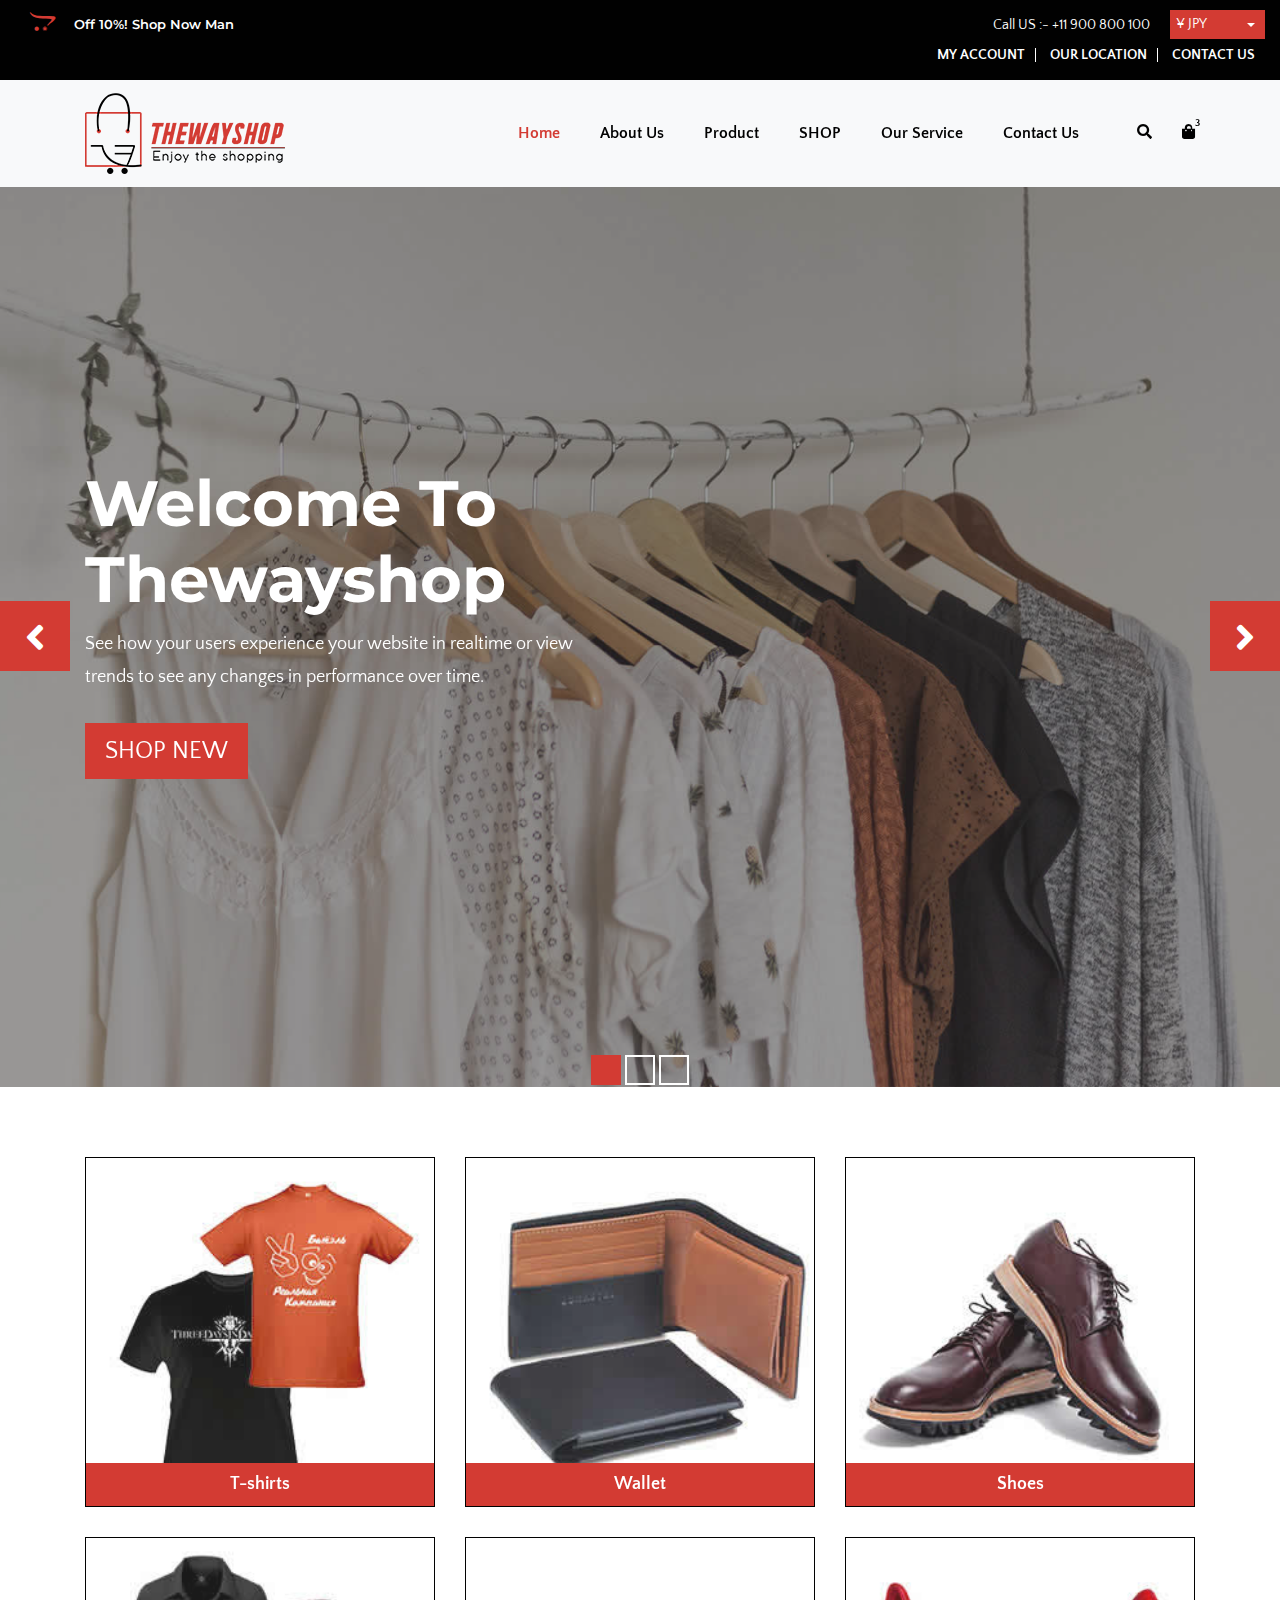
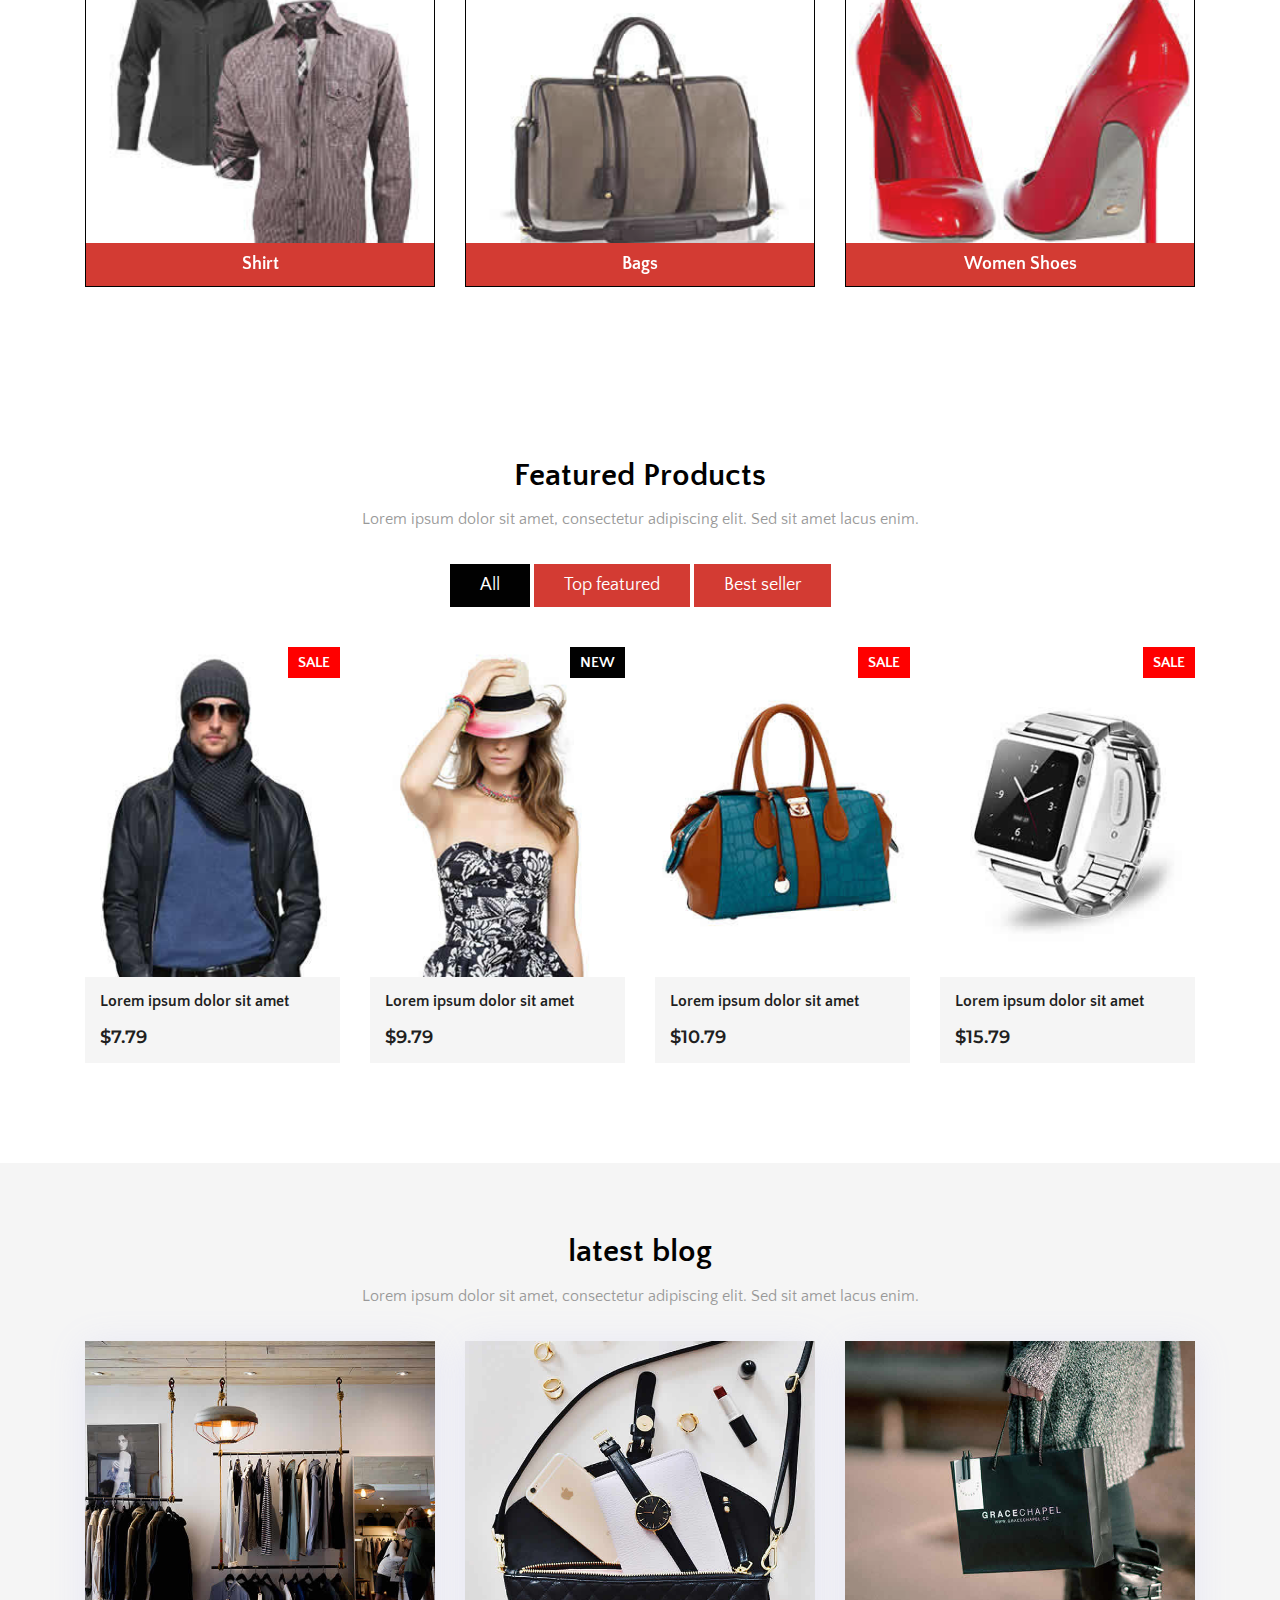
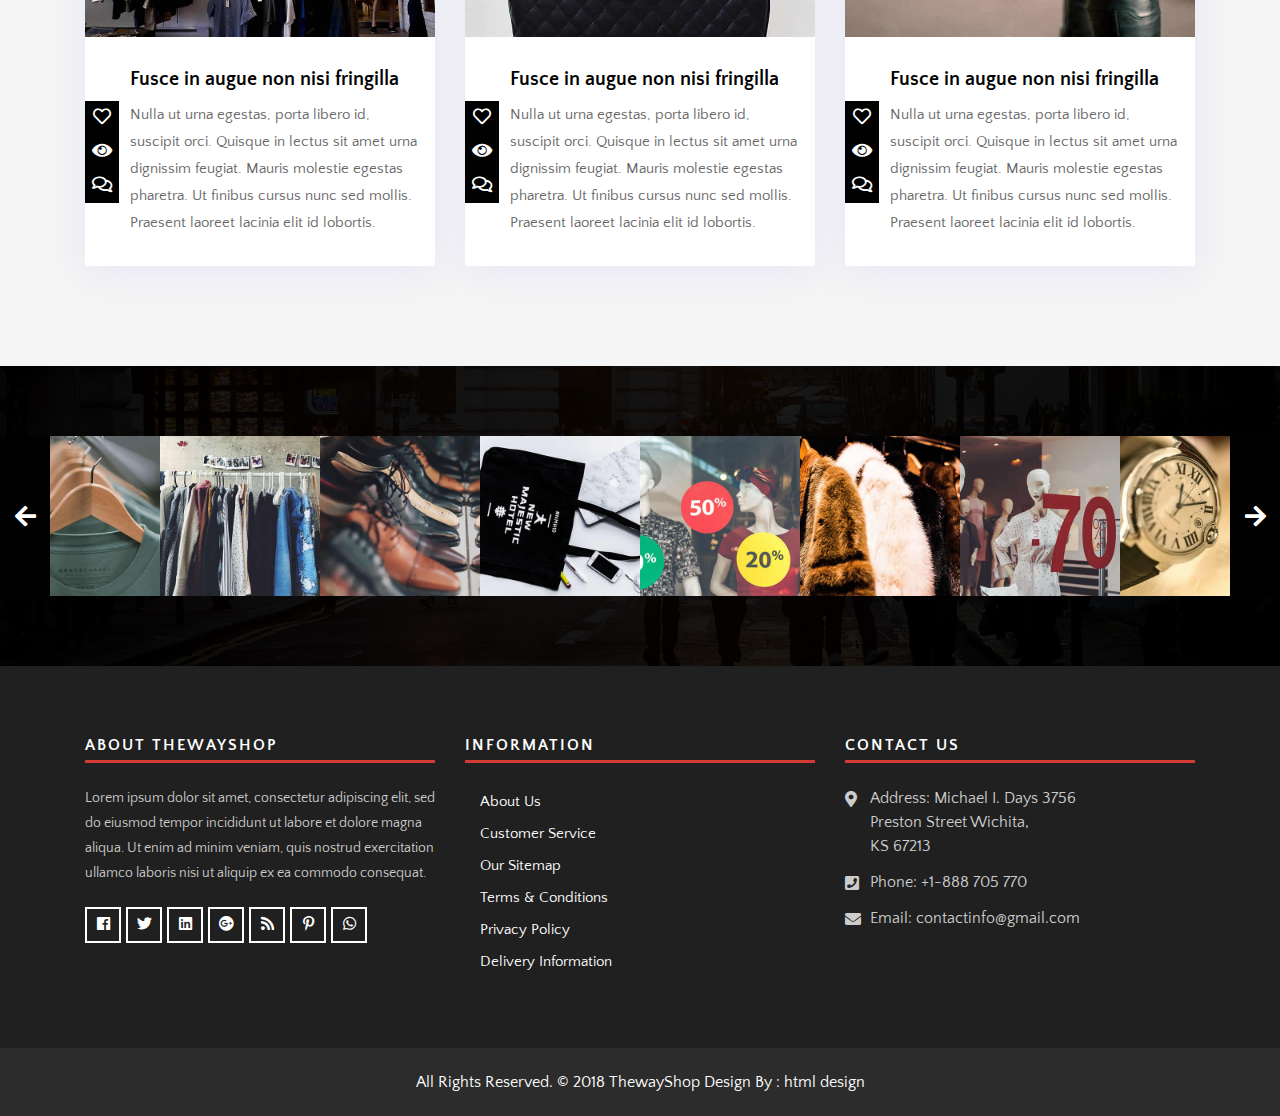
==== index.html @ 8fb919b8 "Initial commit" ====
<!DOCTYPE html>
<html lang="en">
<!-- Basic -->

<head>
    <meta charset="utf-8">
    <meta http-equiv="X-UA-Compatible" content="IE=edge">

    <!-- Mobile Metas -->
    <meta name="viewport" content="width=device-width, initial-scale=1">

    <!-- Site Metas -->
    <title>ThewayShop - Ecommerce Bootstrap 4 HTML Template</title>
    <meta name="keywords" content="">
    <meta name="description" content="">
    <meta name="author" content="">

    <!-- Site Icons -->
    <link rel="shortcut icon" href="images/favicon.ico" type="image/x-icon">
    <link rel="apple-touch-icon" href="images/apple-touch-icon.png">

    <!-- Bootstrap CSS -->
    <link rel="stylesheet" href="css/bootstrap.min.css">
    <!-- Site CSS -->
    <link rel="stylesheet" href="css/style.css">
    <!-- Responsive CSS -->
    <link rel="stylesheet" href="css/responsive.css">
    <!-- Custom CSS -->
    <link rel="stylesheet" href="css/custom.css">

    <!--[if lt IE 9]>
      <script src="https://oss.maxcdn.com/libs/html5shiv/3.7.0/html5shiv.js"></script>
      <script src="https://oss.maxcdn.com/libs/respond.js/1.4.2/respond.min.js"></script>
    <![endif]-->

</head>

<body>

    <!-- Start Main Top -->
    <div class="main-top">
        <div class="container-fluid">
            <div class="row">
                <div class="col-lg-6 col-md-6 col-sm-12 col-xs-12">
                    <div class="text-slid-box">
                        <div id="offer-box" class="carouselTicker">
                            <ul class="offer-box">
                                <li>
                                    <i class="fab fa-opencart"></i> Off 10%! Shop Now Man
                                </li>
                                <li>
                                    <i class="fab fa-opencart"></i> 50% - 80% off on Fashion
                                </li>
                                <li>
                                    <i class="fab fa-opencart"></i> 20% off Entire Purchase Promo code: offT20
                                </li>
                                <li>
                                    <i class="fab fa-opencart"></i> Off 50%! Shop Now
                                </li>
                                <li>
                                    <i class="fab fa-opencart"></i> Off 10%! Shop Now Man
                                </li>
                                <li>
                                    <i class="fab fa-opencart"></i> 50% - 80% off on Fashion
                                </li>
                                <li>
                                    <i class="fab fa-opencart"></i> 20% off Entire Purchase Promo code: offT20
                                </li>
                                <li>
                                    <i class="fab fa-opencart"></i> Off 50%! Shop Now
                                </li>
                            </ul>
                        </div>
                    </div>
                </div>
                <div class="col-lg-6 col-md-6 col-sm-12 col-xs-12">
                    <div class="custom-select-box">
                        <select id="basic" class="selectpicker show-tick form-control" data-placeholder="$ USD">
						<option>¥ JPY</option>
						<option>$ USD</option>
						<option>€ EUR</option>
					</select>
                    </div>
                    <div class="right-phone-box">
                        <p>Call US :- <a href="#"> +11 900 800 100</a></p>
                    </div>
                    <div class="our-link">
                        <ul>
                            <li><a href="#">My Account</a></li>
                            <li><a href="#">Our location</a></li>
                            <li><a href="#">Contact Us</a></li>
                        </ul>
                    </div>
                </div>
            </div>
        </div>
    </div>
    <!-- End Main Top -->

    <!-- Start Main Top -->
    <header class="main-header">
        <!-- Start Navigation -->
        <nav class="navbar navbar-expand-lg navbar-light bg-light navbar-default bootsnav">
            <div class="container">
                <!-- Start Header Navigation -->
                <div class="navbar-header">
                    <button class="navbar-toggler" type="button" data-toggle="collapse" data-target="#navbar-menu" aria-controls="navbars-rs-food" aria-expanded="false" aria-label="Toggle navigation">
                    <i class="fa fa-bars"></i>
                </button>
                    <a class="navbar-brand" href="index.html"><img src="images/logo.png" class="logo" alt=""></a>
                </div>
                <!-- End Header Navigation -->

                <!-- Collect the nav links, forms, and other content for toggling -->
                <div class="collapse navbar-collapse" id="navbar-menu">
                    <ul class="nav navbar-nav ml-auto" data-in="fadeInDown" data-out="fadeOutUp">
                        <li class="nav-item active"><a class="nav-link" href="index.html">Home</a></li>
                        <li class="nav-item"><a class="nav-link" href="about.html">About Us</a></li>
                        <li class="dropdown megamenu-fw">
                            <a href="#" class="nav-link dropdown-toggle arrow" data-toggle="dropdown">Product</a>
                            <ul class="dropdown-menu megamenu-content" role="menu">
                                <li>
                                    <div class="row">
                                        <div class="col-menu col-md-3">
                                            <h6 class="title">Top</h6>
                                            <div class="content">
                                                <ul class="menu-col">
                                                    <li><a href="shop.html">Jackets</a></li>
                                                    <li><a href="shop.html">Shirts</a></li>
                                                    <li><a href="shop.html">Sweaters & Cardigans</a></li>
                                                    <li><a href="shop.html">T-shirts</a></li>
                                                </ul>
                                            </div>
                                        </div>
                                        <!-- end col-3 -->
                                        <div class="col-menu col-md-3">
                                            <h6 class="title">Bottom</h6>
                                            <div class="content">
                                                <ul class="menu-col">
                                                    <li><a href="shop.html">Swimwear</a></li>
                                                    <li><a href="shop.html">Skirts</a></li>
                                                    <li><a href="shop.html">Jeans</a></li>
                                                    <li><a href="shop.html">Trousers</a></li>
                                                </ul>
                                            </div>
                                        </div>
                                        <!-- end col-3 -->
                                        <div class="col-menu col-md-3">
                                            <h6 class="title">Clothing</h6>
                                            <div class="content">
                                                <ul class="menu-col">
                                                    <li><a href="shop.html">Top Wear</a></li>
                                                    <li><a href="shop.html">Party wear</a></li>
                                                    <li><a href="shop.html">Bottom Wear</a></li>
                                                    <li><a href="shop.html">Indian Wear</a></li>
                                                </ul>
                                            </div>
                                        </div>
                                        <div class="col-menu col-md-3">
                                            <h6 class="title">Accessories</h6>
                                            <div class="content">
                                                <ul class="menu-col">
                                                    <li><a href="shop.html">Bags</a></li>
                                                    <li><a href="shop.html">Sunglasses</a></li>
                                                    <li><a href="shop.html">Fragrances</a></li>
                                                    <li><a href="shop.html">Wallets</a></li>
                                                </ul>
                                            </div>
                                        </div>
                                        <!-- end col-3 -->
                                    </div>
                                    <!-- end row -->
                                </li>
                            </ul>
                        </li>
                        <li class="dropdown">
                            <a href="#" class="nav-link dropdown-toggle arrow" data-toggle="dropdown">SHOP</a>
                            <ul class="dropdown-menu">
                                <li><a href="cart.html">Cart</a></li>
                                <li><a href="checkout.html">Checkout</a></li>
                                <li><a href="my-account.html">My Account</a></li>
                                <li><a href="wishlist.html">Wishlist</a></li>
                                <li><a href="shop-detail.html">Shop Detail</a></li>
                            </ul>
                        </li>
                        <li class="nav-item"><a class="nav-link" href="service.html">Our Service</a></li>
                        <li class="nav-item"><a class="nav-link" href="contact-us.html">Contact Us</a></li>
                    </ul>
                </div>
                <!-- /.navbar-collapse -->

                <!-- Start Atribute Navigation -->
                <div class="attr-nav">
                    <ul>
                        <li class="search"><a href="#"><i class="fa fa-search"></i></a></li>
                        <li class="side-menu"><a href="#">
						<i class="fa fa-shopping-bag"></i>
                            <span class="badge">3</span>
					</a></li>
                    </ul>
                </div>
                <!-- End Atribute Navigation -->
            </div>
            <!-- Start Side Menu -->
            <div class="side">
                <a href="#" class="close-side"><i class="fa fa-times"></i></a>
                <li class="cart-box">
                    <ul class="cart-list">
                        <li>
                            <a href="#" class="photo"><img src="images/img-pro-01.jpg" class="cart-thumb" alt="" /></a>
                            <h6><a href="#">Delica omtantur </a></h6>
                            <p>1x - <span class="price">$80.00</span></p>
                        </li>
                        <li>
                            <a href="#" class="photo"><img src="images/img-pro-02.jpg" class="cart-thumb" alt="" /></a>
                            <h6><a href="#">Omnes ocurreret</a></h6>
                            <p>1x - <span class="price">$60.00</span></p>
                        </li>
                        <li>
                            <a href="#" class="photo"><img src="images/img-pro-03.jpg" class="cart-thumb" alt="" /></a>
                            <h6><a href="#">Agam facilisis</a></h6>
                            <p>1x - <span class="price">$40.00</span></p>
                        </li>
                        <li class="total">
                            <a href="#" class="btn btn-default hvr-hover btn-cart">VIEW CART</a>
                            <span class="float-right"><strong>Total</strong>: $180.00</span>
                        </li>
                    </ul>
                </li>
            </div>
            <!-- End Side Menu -->
        </nav>
        <!-- End Navigation -->
    </header>
    <!-- End Main Top -->

    <!-- Start Top Search -->
    <div class="top-search">
        <div class="container">
            <div class="input-group">
                <span class="input-group-addon"><i class="fa fa-search"></i></span>
                <input type="text" class="form-control" placeholder="Search">
                <span class="input-group-addon close-search"><i class="fa fa-times"></i></span>
            </div>
        </div>
    </div>
    <!-- End Top Search -->

    <!-- Start Slider -->
    <div id="slides-shop" class="cover-slides">
        <ul class="slides-container">
            <li class="text-left">
                <img src="images/banner-01.jpg" alt="">
                <div class="container">
                    <div class="row">
                        <div class="col-md-12">
                            <h1 class="m-b-20"><strong>Welcome To <br> Thewayshop</strong></h1>
                            <p class="m-b-40">See how your users experience your website in realtime or view <br> trends to see any changes in performance over time.</p>
                            <p><a class="btn hvr-hover" href="#">Shop New</a></p>
                        </div>
                    </div>
                </div>
            </li>
            <li class="text-center">
                <img src="images/banner-02.jpg" alt="">
                <div class="container">
                    <div class="row">
                        <div class="col-md-12">
                            <h1 class="m-b-20"><strong>Welcome To <br> Thewayshop</strong></h1>
                            <p class="m-b-40">See how your users experience your website in realtime or view <br> trends to see any changes in performance over time.</p>
                            <p><a class="btn hvr-hover" href="#">Shop New</a></p>
                        </div>
                    </div>
                </div>
            </li>
            <li class="text-right">
                <img src="images/banner-03.jpg" alt="">
                <div class="container">
                    <div class="row">
                        <div class="col-md-12">
                            <h1 class="m-b-20"><strong>Welcome To <br> Thewayshop</strong></h1>
                            <p class="m-b-40">See how your users experience your website in realtime or view <br> trends to see any changes in performance over time.</p>
                            <p><a class="btn hvr-hover" href="#">Shop New</a></p>
                        </div>
                    </div>
                </div>
            </li>
        </ul>
        <div class="slides-navigation">
            <a href="#" class="next"><i class="fa fa-angle-right" aria-hidden="true"></i></a>
            <a href="#" class="prev"><i class="fa fa-angle-left" aria-hidden="true"></i></a>
        </div>
    </div>
    <!-- End Slider -->

    <!-- Start Categories  -->
    <div class="categories-shop">
        <div class="container">
            <div class="row">
                <div class="col-lg-4 col-md-4 col-sm-12 col-xs-12">
                    <div class="shop-cat-box">
                        <img class="img-fluid" src="images/t-shirts-img.jpg" alt="" />
                        <a class="btn hvr-hover" href="#">T-shirts</a>
                    </div>
                    <div class="shop-cat-box">
                        <img class="img-fluid" src="images/shirt-img.jpg" alt="" />
                        <a class="btn hvr-hover" href="#">Shirt</a>
                    </div>
                </div>
                <div class="col-lg-4 col-md-4 col-sm-12 col-xs-12">
                    <div class="shop-cat-box">
                        <img class="img-fluid" src="images/wallet-img.jpg" alt="" />
                        <a class="btn hvr-hover" href="#">Wallet</a>
                    </div>
                    <div class="shop-cat-box">
                        <img class="img-fluid" src="images/women-bag-img.jpg" alt="" />
                        <a class="btn hvr-hover" href="#">Bags</a>
                    </div>
                </div>
                <div class="col-lg-4 col-md-4 col-sm-12 col-xs-12">
                    <div class="shop-cat-box">
                        <img class="img-fluid" src="images/shoes-img.jpg" alt="" />
                        <a class="btn hvr-hover" href="#">Shoes</a>
                    </div>
                    <div class="shop-cat-box">
                        <img class="img-fluid" src="images/women-shoes-img.jpg" alt="" />
                        <a class="btn hvr-hover" href="#">Women Shoes</a>
                    </div>
                </div>
            </div>
        </div>
    </div>
    <!-- End Categories -->

    <!-- Start Products  -->
    <div class="products-box">
        <div class="container">
            <div class="row">
                <div class="col-lg-12">
                    <div class="title-all text-center">
                        <h1>Featured Products</h1>
                        <p>Lorem ipsum dolor sit amet, consectetur adipiscing elit. Sed sit amet lacus enim.</p>
                    </div>
                </div>
            </div>
            <div class="row">
                <div class="col-lg-12">
                    <div class="special-menu text-center">
                        <div class="button-group filter-button-group">
                            <button class="active" data-filter="*">All</button>
                            <button data-filter=".top-featured">Top featured</button>
                            <button data-filter=".best-seller">Best seller</button>
                        </div>
                    </div>
                </div>
            </div>

            <div class="row special-list">
                <div class="col-lg-3 col-md-6 special-grid best-seller">
                    <div class="products-single fix">
                        <div class="box-img-hover">
                            <div class="type-lb">
                                <p class="sale">Sale</p>
                            </div>
                            <img src="images/img-pro-01.jpg" class="img-fluid" alt="Image">
                            <div class="mask-icon">
                                <ul>
                                    <li><a href="#" data-toggle="tooltip" data-placement="right" title="View"><i class="fas fa-eye"></i></a></li>
                                    <li><a href="#" data-toggle="tooltip" data-placement="right" title="Compare"><i class="fas fa-sync-alt"></i></a></li>
                                    <li><a href="#" data-toggle="tooltip" data-placement="right" title="Add to Wishlist"><i class="far fa-heart"></i></a></li>
                                </ul>
                                <a class="cart" href="#">Add to Cart</a>
                            </div>
                        </div>
                        <div class="why-text">
                            <h4>Lorem ipsum dolor sit amet</h4>
                            <h5> $7.79</h5>
                        </div>
                    </div>
                </div>

                <div class="col-lg-3 col-md-6 special-grid top-featured">
                    <div class="products-single fix">
                        <div class="box-img-hover">
                            <div class="type-lb">
                                <p class="new">New</p>
                            </div>
                            <img src="images/img-pro-02.jpg" class="img-fluid" alt="Image">
                            <div class="mask-icon">
                                <ul>
                                    <li><a href="#" data-toggle="tooltip" data-placement="right" title="View"><i class="fas fa-eye"></i></a></li>
                                    <li><a href="#" data-toggle="tooltip" data-placement="right" title="Compare"><i class="fas fa-sync-alt"></i></a></li>
                                    <li><a href="#" data-toggle="tooltip" data-placement="right" title="Add to Wishlist"><i class="far fa-heart"></i></a></li>
                                </ul>
                                <a class="cart" href="#">Add to Cart</a>
                            </div>
                        </div>
                        <div class="why-text">
                            <h4>Lorem ipsum dolor sit amet</h4>
                            <h5> $9.79</h5>
                        </div>
                    </div>
                </div>

                <div class="col-lg-3 col-md-6 special-grid top-featured">
                    <div class="products-single fix">
                        <div class="box-img-hover">
                            <div class="type-lb">
                                <p class="sale">Sale</p>
                            </div>
                            <img src="images/img-pro-03.jpg" class="img-fluid" alt="Image">
                            <div class="mask-icon">
                                <ul>
                                    <li><a href="#" data-toggle="tooltip" data-placement="right" title="View"><i class="fas fa-eye"></i></a></li>
                                    <li><a href="#" data-toggle="tooltip" data-placement="right" title="Compare"><i class="fas fa-sync-alt"></i></a></li>
                                    <li><a href="#" data-toggle="tooltip" data-placement="right" title="Add to Wishlist"><i class="far fa-heart"></i></a></li>
                                </ul>
                                <a class="cart" href="#">Add to Cart</a>
                            </div>
                        </div>
                        <div class="why-text">
                            <h4>Lorem ipsum dolor sit amet</h4>
                            <h5> $10.79</h5>
                        </div>
                    </div>
                </div>

                <div class="col-lg-3 col-md-6 special-grid best-seller">
                    <div class="products-single fix">
                        <div class="box-img-hover">
                            <div class="type-lb">
                                <p class="sale">Sale</p>
                            </div>
                            <img src="images/img-pro-04.jpg" class="img-fluid" alt="Image">
                            <div class="mask-icon">
                                <ul>
                                    <li><a href="#" data-toggle="tooltip" data-placement="right" title="View"><i class="fas fa-eye"></i></a></li>
                                    <li><a href="#" data-toggle="tooltip" data-placement="right" title="Compare"><i class="fas fa-sync-alt"></i></a></li>
                                    <li><a href="#" data-toggle="tooltip" data-placement="right" title="Add to Wishlist"><i class="far fa-heart"></i></a></li>
                                </ul>
                                <a class="cart" href="#">Add to Cart</a>
                            </div>
                        </div>
                        <div class="why-text">
                            <h4>Lorem ipsum dolor sit amet</h4>
                            <h5> $15.79</h5>
                        </div>
                    </div>
                </div>
            </div>
        </div>
    </div>
    <!-- End Products  -->

    <!-- Start Blog  -->
    <div class="latest-blog">
        <div class="container">
            <div class="row">
                <div class="col-lg-12">
                    <div class="title-all text-center">
                        <h1>latest blog</h1>
                        <p>Lorem ipsum dolor sit amet, consectetur adipiscing elit. Sed sit amet lacus enim.</p>
                    </div>
                </div>
            </div>
            <div class="row">
                <div class="col-md-6 col-lg-4 col-xl-4">
                    <div class="blog-box">
                        <div class="blog-img">
                            <img class="img-fluid" src="images/blog-img.jpg" alt="" />
                        </div>
                        <div class="blog-content">
                            <div class="title-blog">
                                <h3>Fusce in augue non nisi fringilla</h3>
                                <p>Nulla ut urna egestas, porta libero id, suscipit orci. Quisque in lectus sit amet urna dignissim feugiat. Mauris molestie egestas pharetra. Ut finibus cursus nunc sed mollis. Praesent laoreet lacinia elit id lobortis.</p>
                            </div>
                            <ul class="option-blog">
                                <li><a href="#" data-toggle="tooltip" data-placement="right" title="Likes"><i class="far fa-heart"></i></a></li>
                                <li><a href="#" data-toggle="tooltip" data-placement="right" title="Views"><i class="fas fa-eye"></i></a></li>
                                <li><a href="#" data-toggle="tooltip" data-placement="right" title="Comments"><i class="far fa-comments"></i></a></li>
                            </ul>
                        </div>
                    </div>
                </div>
                <div class="col-md-6 col-lg-4 col-xl-4">
                    <div class="blog-box">
                        <div class="blog-img">
                            <img class="img-fluid" src="images/blog-img-01.jpg" alt="" />
                        </div>
                        <div class="blog-content">
                            <div class="title-blog">
                                <h3>Fusce in augue non nisi fringilla</h3>
                                <p>Nulla ut urna egestas, porta libero id, suscipit orci. Quisque in lectus sit amet urna dignissim feugiat. Mauris molestie egestas pharetra. Ut finibus cursus nunc sed mollis. Praesent laoreet lacinia elit id lobortis.</p>
                            </div>
                            <ul class="option-blog">
                                <li><a href="#" data-toggle="tooltip" data-placement="right" title="Likes"><i class="far fa-heart"></i></a></li>
                                <li><a href="#" data-toggle="tooltip" data-placement="right" title="Views"><i class="fas fa-eye"></i></a></li>
                                <li><a href="#" data-toggle="tooltip" data-placement="right" title="Comments"><i class="far fa-comments"></i></a></li>
                            </ul>
                        </div>
                    </div>
                </div>
                <div class="col-md-6 col-lg-4 col-xl-4">
                    <div class="blog-box">
                        <div class="blog-img">
                            <img class="img-fluid" src="images/blog-img-02.jpg" alt="" />
                        </div>
                        <div class="blog-content">
                            <div class="title-blog">
                                <h3>Fusce in augue non nisi fringilla</h3>
                                <p>Nulla ut urna egestas, porta libero id, suscipit orci. Quisque in lectus sit amet urna dignissim feugiat. Mauris molestie egestas pharetra. Ut finibus cursus nunc sed mollis. Praesent laoreet lacinia elit id lobortis.</p>
                            </div>
                            <ul class="option-blog">
                                <li><a href="#" data-toggle="tooltip" data-placement="right" title="Likes"><i class="far fa-heart"></i></a></li>
                                <li><a href="#" data-toggle="tooltip" data-placement="right" title="Views"><i class="fas fa-eye"></i></a></li>
                                <li><a href="#" data-toggle="tooltip" data-placement="right" title="Comments"><i class="far fa-comments"></i></a></li>
                            </ul>
                        </div>
                    </div>
                </div>
            </div>
        </div>
    </div>
    <!-- End Blog  -->


    <!-- Start Instagram Feed  -->
    <div class="instagram-box">
        <div class="main-instagram owl-carousel owl-theme">
            <div class="item">
                <div class="ins-inner-box">
                    <img src="images/instagram-img-01.jpg" alt="" />
                    <div class="hov-in">
                        <a href="#"><i class="fab fa-instagram"></i></a>
                    </div>
                </div>
            </div>
            <div class="item">
                <div class="ins-inner-box">
                    <img src="images/instagram-img-02.jpg" alt="" />
                    <div class="hov-in">
                        <a href="#"><i class="fab fa-instagram"></i></a>
                    </div>
                </div>
            </div>
            <div class="item">
                <div class="ins-inner-box">
                    <img src="images/instagram-img-03.jpg" alt="" />
                    <div class="hov-in">
                        <a href="#"><i class="fab fa-instagram"></i></a>
                    </div>
                </div>
            </div>
            <div class="item">
                <div class="ins-inner-box">
                    <img src="images/instagram-img-04.jpg" alt="" />
                    <div class="hov-in">
                        <a href="#"><i class="fab fa-instagram"></i></a>
                    </div>
                </div>
            </div>
            <div class="item">
                <div class="ins-inner-box">
                    <img src="images/instagram-img-05.jpg" alt="" />
                    <div class="hov-in">
                        <a href="#"><i class="fab fa-instagram"></i></a>
                    </div>
                </div>
            </div>
            <div class="item">
                <div class="ins-inner-box">
                    <img src="images/instagram-img-06.jpg" alt="" />
                    <div class="hov-in">
                        <a href="#"><i class="fab fa-instagram"></i></a>
                    </div>
                </div>
            </div>
            <div class="item">
                <div class="ins-inner-box">
                    <img src="images/instagram-img-07.jpg" alt="" />
                    <div class="hov-in">
                        <a href="#"><i class="fab fa-instagram"></i></a>
                    </div>
                </div>
            </div>
            <div class="item">
                <div class="ins-inner-box">
                    <img src="images/instagram-img-08.jpg" alt="" />
                    <div class="hov-in">
                        <a href="#"><i class="fab fa-instagram"></i></a>
                    </div>
                </div>
            </div>
            <div class="item">
                <div class="ins-inner-box">
                    <img src="images/instagram-img-09.jpg" alt="" />
                    <div class="hov-in">
                        <a href="#"><i class="fab fa-instagram"></i></a>
                    </div>
                </div>
            </div>
            <div class="item">
                <div class="ins-inner-box">
                    <img src="images/instagram-img-05.jpg" alt="" />
                    <div class="hov-in">
                        <a href="#"><i class="fab fa-instagram"></i></a>
                    </div>
                </div>
            </div>
        </div>
    </div>
    <!-- End Instagram Feed  -->


    <!-- Start Footer  -->
    <footer>
        <div class="footer-main">
            <div class="container">
                <div class="row">
                    <div class="col-lg-4 col-md-12 col-sm-12">
                        <div class="footer-widget">
                            <h4>About ThewayShop</h4>
                            <p>Lorem ipsum dolor sit amet, consectetur adipiscing elit, sed do eiusmod tempor incididunt ut labore et dolore magna aliqua. Ut enim ad minim veniam, quis nostrud exercitation ullamco laboris nisi ut aliquip ex ea commodo consequat.
                                </p>
                            <ul>
                                <li><a href="#"><i class="fab fa-facebook" aria-hidden="true"></i></a></li>
                                <li><a href="#"><i class="fab fa-twitter" aria-hidden="true"></i></a></li>
                                <li><a href="#"><i class="fab fa-linkedin" aria-hidden="true"></i></a></li>
                                <li><a href="#"><i class="fab fa-google-plus" aria-hidden="true"></i></a></li>
                                <li><a href="#"><i class="fa fa-rss" aria-hidden="true"></i></a></li>
                                <li><a href="#"><i class="fab fa-pinterest-p" aria-hidden="true"></i></a></li>
                                <li><a href="#"><i class="fab fa-whatsapp" aria-hidden="true"></i></a></li>
                            </ul>
                        </div>
                    </div>
                    <div class="col-lg-4 col-md-12 col-sm-12">
                        <div class="footer-link">
                            <h4>Information</h4>
                            <ul>
                                <li><a href="#">About Us</a></li>
                                <li><a href="#">Customer Service</a></li>
                                <li><a href="#">Our Sitemap</a></li>
                                <li><a href="#">Terms &amp; Conditions</a></li>
                                <li><a href="#">Privacy Policy</a></li>
                                <li><a href="#">Delivery Information</a></li>
                            </ul>
                        </div>
                    </div>
                    <div class="col-lg-4 col-md-12 col-sm-12">
                        <div class="footer-link-contact">
                            <h4>Contact Us</h4>
                            <ul>
                                <li>
                                    <p><i class="fas fa-map-marker-alt"></i>Address: Michael I. Days 3756 <br>Preston Street Wichita,<br> KS 67213 </p>
                                </li>
                                <li>
                                    <p><i class="fas fa-phone-square"></i>Phone: <a href="tel:+1-888705770">+1-888 705 770</a></p>
                                </li>
                                <li>
                                    <p><i class="fas fa-envelope"></i>Email: <a href="mailto:contactinfo@gmail.com">contactinfo@gmail.com</a></p>
                                </li>
                            </ul>
                        </div>
                    </div>
                </div>
            </div>
        </div>
    </footer>
    <!-- End Footer  -->

    <!-- Start copyright  -->
    <div class="footer-copyright">
        <p class="footer-company">All Rights Reserved. &copy; 2018 <a href="#">ThewayShop</a> Design By :
            <a href="https://html.design/">html design</a></p>
    </div>
    <!-- End copyright  -->

    <a href="#" id="back-to-top" title="Back to top" style="display: none;">&uarr;</a>

    <!-- ALL JS FILES -->
    <script src="js/jquery-3.2.1.min.js"></script>
    <script src="js/popper.min.js"></script>
    <script src="js/bootstrap.min.js"></script>
    <!-- ALL PLUGINS -->
    <script src="js/jquery.superslides.min.js"></script>
    <script src="js/bootstrap-select.js"></script>
    <script src="js/inewsticker.js"></script>
    <script src="js/bootsnav.js."></script>
    <script src="js/images-loded.min.js"></script>
    <script src="js/isotope.min.js"></script>
    <script src="js/owl.carousel.min.js"></script>
    <script src="js/baguetteBox.min.js"></script>
    <script src="js/form-validator.min.js"></script>
    <script src="js/contact-form-script.js"></script>
    <script src="js/custom.js"></script>
</body>

</html>
---- css/style.css ----
/*------------------------------------------------------------------
    IMPORT FONTS
-------------------------------------------------------------------*/

@import url('https://fonts.googleapis.com/css?family=Montserrat:400,500,600,600i,700,700i,800,800i');
@import url('https://fonts.googleapis.com/css?family=Quattrocento+Sans:400,400i,700,700i');


/*

    font-family: 'Montserrat', sans-serif;

    font-family: 'Quattrocento Sans', sans-serif;

*/

/*------------------------------------------------------------------
    IMPORT FILES
-------------------------------------------------------------------*/

@import url(all.css);
@import url(superslides.css);
@import url(bootstrap-select.css);
@import url(carousel-ticker.css);
@import url(code_animate.css);
@import url(bootsnav.css);
@import url(owl.carousel.min.css);
@import url(jquery-ui.css);
@import url(nice-select.css);
@import url(baguetteBox.min.css);

/*------------------------------------------------------------------
    SKELETON
-------------------------------------------------------------------*/
 body {
     color: #666666;
     font-size: 15px;
     font-family: 'Quattrocento Sans', sans-serif;
     line-height: 1.80857;
}
 a {
     color: #1f1f1f;
     text-decoration: none !important;
     outline: none !important;
     -webkit-transition: all .3s ease-in-out;
     -moz-transition: all .3s ease-in-out;
     -ms-transition: all .3s ease-in-out;
     -o-transition: all .3s ease-in-out;
     transition: all .3s ease-in-out;
}
 h1, h2, h3, h4, h5, h6 {
     letter-spacing: 0;
     font-weight: normal;
     position: relative;
     padding: 0 0 10px 0;
     font-weight: normal;
     line-height: 120% !important;
     color: #1f1f1f;
     margin: 0 
}
 h1 {
     font-size: 24px 
}
 h2 {
     font-size: 22px 
}
 h3 {
     font-size: 18px 
}
 h4 {
     font-size: 16px 
}
 h5 {
     font-size: 14px 
}
 h6 {
     font-size: 13px 
}
 h1 a, h2 a, h3 a, h4 a, h5 a, h6 a {
     color: #212121;
     text-decoration: none!important;
     opacity: 1 
}
 h1 a:hover, h2 a:hover, h3 a:hover, h4 a:hover, h5 a:hover, h6 a:hover {
     opacity: .8 
}
 a {
     color: #1f1f1f;
     text-decoration: none;
     outline: none;
}
 a, .btn {
     text-decoration: none !important;
     outline: none !important;
     -webkit-transition: all .3s ease-in-out;
     -moz-transition: all .3s ease-in-out;
     -ms-transition: all .3s ease-in-out;
     -o-transition: all .3s ease-in-out;
     transition: all .3s ease-in-out;
}
 .btn-custom {
     margin-top: 20px;
     background-color: transparent !important;
     border: 2px solid #ddd;
     padding: 12px 40px;
     font-size: 16px;
}
 .lead {
     font-size: 18px;
     line-height: 30px;
     color: #767676;
     margin: 0;
     padding: 0;
}
 blockquote {
     margin: 20px 0 20px;
     padding: 30px;
}
 ul, li, ol{
     list-style: none;
     margin: 0px;
     padding: 0px;
}
 button:focus{
     outline: none;
     box-shadow: none;
}
 :focus {
     outline: 0;
}
 p{
     margin: 0px;
}
 .bootstrap-select .dropdown-toggle:focus{
     outline: none !important;
}
 .form-control::-moz-placeholder {
     color: #ffffff;
     opacity: 1;
}
 .bootstrap-select .dropdown-toggle:focus{
     box-shadow: none !important 
}
/*------------------------------------------------------------------ LOADER -------------------------------------------------------------------*/
 #back-to-top {
     position: fixed;
     bottom: 40px;
     right: 40px;
     z-index: 9999;
     width: 32px;
     height: 32px;
     text-align: center;
     line-height: 30px;
     background: #d33b33;
     color: #ffffff;
     cursor: pointer;
     border: 0;
     border-radius: 2px;
     text-decoration: none;
     transition: opacity 0.2s ease-out;
     font-size: 30px;
}
/*------------------------------------------------------------------ HEADER -------------------------------------------------------------------*/
 .main-top{
     background: #010101;
     padding: 10px 0px;
}
 .custom-select-box{
     float: right;
     width: 95px;
     margin-left: 20px;
}
 .custom-select-box .form-control{
     background: none;
     border: none;
}
 .custom-select-box .bootstrap-select .btn-light{
     padding: 4px;
     font-size: 14px;
     background: #d33b33;
     color: #fff;
     border: none;
     border-radius: 0px;
}
 .custom-select-box .bootstrap-select .btn-light span{
     padding: 2px;
     line-height: 15px;
}
 .dropdown-toggle::after{
     margin-left: -24px;
}
 .custom-select-box .dropdown-toggle::after {
     display: inline-block;
     width: 0;
     height: 0;
     margin-left: .255em;
     vertical-align: .255em;
     content: "";
     border-top: .3em solid;
     border-right: .3em solid transparent;
     border-bottom: 0;
     border-left: .3em solid transparent;
     position: absolute;
     top: 13px;
     right: 10px;
}
 .bootstrap-select.btn-group .dropdown-toggle .filter-option{
     overflow: inherit;
}
 .bootstrap-select.btn-group .dropdown-menu{
     border: none;
     padding: 0px;
     border-radius: 0px;
}
 .right-phone-box{
     float: right;
     margin-left: 10px;
}
 .right-phone-box p{
     margin: 0px;
     color: #ffffff;
     font-size: 14px;
     line-height: 30px;
}
 .right-phone-box p a{
     color: #ffffff;
}
 .right-phone-box p a:hover{
     color: #d33b33;
}
 .offer-box,.slide {
     color: #FFFFFF;
     font-size: 13px;
     padding: 2px 15px;
     font-family: 'Montserrat', sans-serif;
}
 .offer-box li {
     font-weight: 600;
}
 .offer-box li i{
     margin-right: 15px;
     color: #d33b33;
     font-size: 20px;
}
 .our-link{
     float: right;
}
 .our-link ul li{
     display: inline-block;
     border-right: 1px solid #ffffff;
     padding: 0px 10px;
     line-height: 14px;
}
 .our-link ul{
     line-height: 30px;
}
 .our-link ul li a{
     color: #ffffff;
     font-weight: 700;
     text-transform: uppercase;
     font-size: 14px;
}
 .our-link ul li a:hover{
     color: #d33b33;
}
 .our-link ul li:last-child{
     border: none;
}
 .main-header{
}
 .search a{
     color: #d33b33;
}
 .attr-nav > ul > li > a:hover{
     color: #d33b33;
}
 nav.navbar.bootsnav ul.nav > li > a{
     margin: 0px;
}
/* Navbar Adjusment =========================== */
/* Navbar Atribute ------*/
 .attr-nav > ul > li > a{
     padding: 28px 15px;
}
 ul.cart-list > li.total > .btn{
     border-bottom: solid 1px #cfcfcf !important;
     color: #010101 ;
     padding: 10px 15px;
     border: none;
     font-weight: 700;
     color: #ffffff;
}
 @media (min-width: 1024px) {
    /* Navbar General ------*/
     nav.navbar ul.nav > li > a{
         padding: 30px 15px;
         font-weight: 600;
    }
     nav.navbar .navbar-brand{
         margin-top: 0;
    }
     nav.navbar .navbar-brand{
         margin-top: 0;
    }
     nav.navbar li.dropdown ul.dropdown-menu{
         border-top: solid 5px;
    }
    /* Navbar Center ------*/
     nav.navbar-center .navbar-brand{
         margin: 0 !important;
    }
    /* Navbar Brand Top ------*/
     nav.navbar-brand-top .navbar-brand{
         margin: 10px !important;
    }
    /* Navbar Full ------*/
     nav.navbar-full .navbar-brand{
         position: relative;
         top: -15px;
    }
    /* Navbar Sidebar ------*/
     nav.navbar-sidebar ul.nav, nav.navbar-sidebar .navbar-brand{
         margin-bottom: 50px;
    }
     nav.navbar-sidebar ul.nav > li > a{
         padding: 10px 15px;
         font-weight: bold;
    }
    /* Navbar Transparent & Fixed ------*/
     nav.navbar.bootsnav.navbar-transparent.white{
         background-color: rgba(255,255,255,0.3);
         border-bottom: solid 1px #bbb;
    }
     nav.navbar.navbar-inverse.bootsnav.navbar-transparent.dark, nav.navbar.bootsnav.navbar-transparent.dark{
         background-color: rgba(0,0,0,0.3);
         border-bottom: solid 1px #555;
    }
     nav.navbar.bootsnav.navbar-transparent.white .attr-nav{
         border-left: solid 1px #bbb;
    }
     nav.navbar.navbar-inverse.bootsnav.navbar-transparent.dark .attr-nav, nav.navbar.bootsnav.navbar-transparent.dark .attr-nav{
         border-left: solid 1px #555;
    }
     nav.navbar.bootsnav.no-background.white .attr-nav > ul > li > a, nav.navbar.bootsnav.navbar-transparent.white .attr-nav > ul > li > a, nav.navbar.bootsnav.navbar-transparent.white ul.nav > li > a, nav.navbar.bootsnav.no-background.white ul.nav > li > a{
         color: #fff;
    }
     nav.navbar.bootsnav.navbar-transparent.dark .attr-nav > ul > li > a, nav.navbar.bootsnav.navbar-transparent.dark ul.nav > li > a{
         color: #eee;
    }
}
 @media (max-width: 992px) {
    /* Navbar General ------*/
     nav.navbar .navbar-brand{
         margin-top: 0;
         position: relative;
         top: -2px;
    }
     nav.navbar .navbar-brand img.logo{
         width: 160px;
    }
     .attr-nav > ul > li > a{
         padding: 16px 15px 15px;
    }
    /* Navbar Mobile slide ------*/
     nav.navbar.navbar-mobile ul.nav > li > a{
         padding: 15px 15px;
    }
     nav.navbar.navbar-mobile ul.nav ul.dropdown-menu > li > a{
         padding-right: 15px !important;
         padding-top: 15px !important;
         padding-bottom: 15px !important;
    }
     nav.navbar.navbar-mobile ul.nav ul.dropdown-menu .col-menu .title{
         padding-right: 30px !important;
         padding-top: 13px !important;
         padding-bottom: 13px !important;
    }
     nav.navbar.navbar-mobile ul.nav ul.dropdown-menu .col-menu ul.menu-col li a{
         padding-top: 13px !important;
         padding-bottom: 13px !important;
    }
    /* Navbar Full ------*/
     nav.navbar-full .navbar-brand{
         top: 0;
         padding-top: 10px;
    }
}
/* Navbar Inverse =================================*/
 nav.navbar.navbar-inverse{
     background-color: #222;
     border-bottom: solid 1px #303030;
}
 nav.navbar.navbar-inverse ul.cart-list > li.total > .btn{
     border-bottom: solid 1px #222 !important;
}
 nav.navbar.navbar-inverse ul.cart-list > li.total .pull-right{
     color: #fff;
}
 nav.navbar.navbar-inverse.megamenu ul.dropdown-menu.megamenu-content .content ul.menu-col li a, nav.navbar.navbar-inverse ul.nav > li > a{
     color: #eee;
}
 nav.navbar.navbar-inverse ul.nav > li.dropdown > a{
     background-color: #222;
}
 nav.navbar.navbar-inverse li.dropdown ul.dropdown-menu > li > a{
     color: #999;
}
 nav.navbar.navbar-inverse ul.nav .dropdown-menu h1, nav.navbar.navbar-inverse ul.nav .dropdown-menu h2, nav.navbar.navbar-inverse ul.nav .dropdown-menu h3, nav.navbar.navbar-inverse ul.nav .dropdown-menu h4, nav.navbar.navbar-inverse ul.nav .dropdown-menu h5, nav.navbar.navbar-inverse ul.nav .dropdown-menu h6{
     color: #fff;
}
 nav.navbar.navbar-inverse .form-control{
     background-color: #333;
     border-color: #303030;
     color: #fff;
}
 nav.navbar.navbar-inverse .attr-nav > ul > li > a{
     color: #eee;
}
 nav.navbar.navbar-inverse .attr-nav > ul > li.dropdown ul.dropdown-menu{
     background-color: #222;
     border-left: solid 1px #303030;
     border-bottom: solid 1px #303030;
     border-right: solid 1px #303030;
}
 nav.navbar.navbar-inverse ul.cart-list > li{
     border-bottom: solid 1px #303030;
     color: #eee;
}
 nav.navbar.navbar-inverse ul.cart-list > li img{
     border: solid 1px #303030;
}
 nav.navbar.navbar-inverse ul.cart-list > li.total{
     background-color: #333;
}
 nav.navbar.navbar-inverse .share ul > li > a{
     background-color: #555;
}
 nav.navbar.navbar-inverse .dropdown-tabs .tab-menu{
     border-right: solid 1px #303030;
}
 nav.navbar.navbar-inverse .dropdown-tabs .tab-menu > ul > li > a{
     border-bottom: solid 1px #303030;
}
 nav.navbar.navbar-inverse .dropdown-tabs .tab-content{
     border-left: solid 1px #303030;
}
 nav.navbar.navbar-inverse .dropdown-tabs .tab-menu > ul > li > a:hover, nav.navbar.navbar-inverse .dropdown-tabs .tab-menu > ul > li > a:focus, nav.navbar.navbar-inverse .dropdown-tabs .tab-menu > ul > li.active > a{
     background-color: #333 !important;
}
 nav.navbar-inverse.navbar-full ul.nav > li > a{
     border:none;
}
 nav.navbar-inverse.navbar-full .navbar-collapse .wrap-full-menu{
     background-color: #222;
}
 nav.navbar-inverse.navbar-full .navbar-toggle{
     background-color: #222 !important;
     color: #6f6f6f;
}
 nav.navbar.bootsnav ul.nav > li > a{
     position: relative;
     font-weight: 700;
     font-size: 16px;
     color: #010101;
     padding-top: 30px;
     padding-bottom: 30px;
     padding-left: 10px;
     padding-right: 30px;
}
 nav.navbar.bootsnav ul.nav li.active > a{
     color: #d33b33;
}
 nav.navbar.bootsnav ul.nav li.active > a:hover{
     color: #d33b33;
}
 nav.navbar.bootsnav ul.nav li > a:hover{
     color: #d33b33;
}
 nav.navbar.bootsnav ul.nav li.megamenu-fw > a:hover{
     color: #d33b33;
}
 @media (min-width: 1024px) {
     nav.navbar.navbar-inverse ul.nav .dropdown-menu{
         background-color: #222 !important;
         border-left: solid 1px #303030 !important;
         border-bottom: solid 1px #303030 !important;
         border-right: solid 1px #303030 !important;
    }
     nav.navbar.navbar-inverse li.dropdown ul.dropdown-menu > li > a{
         border-bottom: solid 1px #303030;
    }
     nav.navbar.navbar-inverse ul.dropdown-menu.megamenu-content .col-menu{
         border-left: solid 1px #303030;
         border-right: solid 1px #303030;
    }
     nav.navbar.navbar-inverse.navbar-transparent.dark{
         background-color: rgba(0,0,0,0.3);
         border-bottom: solid 1px #999;
    }
     nav.navbar.navbar-inverse.navbar-transparent.dark .attr-nav{
         border-left: solid 1px #999;
    }
     nav.navbar.navbar-inverse.no-background.white .attr-nav > ul > li > a, nav.navbar.navbar-inverse.navbar-transparent.dark .attr-nav > ul > li > a, nav.navbar.navbar-inverse.navbar-transparent.dark ul.nav > li > a, nav.navbar.navbar-inverse.no-background.white ul.nav > li > a{
         color: #fff;
    }
     nav.navbar.navbar-inverse.no-background.dark .attr-nav > ul > li > a, nav.navbar.navbar-inverse.no-background.dark .attr-nav > ul > li > a, nav.navbar.navbar-inverse.no-background.dark ul.nav > li > a, nav.navbar.navbar-inverse.no-background.dark ul.nav > li > a{
         color: #3f3f3f;
    }
}
 @media (max-width: 992px) {
     nav.navbar.navbar-inverse .navbar-toggle{
         color: #eee;
         background-color: #222 !important;
    }
     nav.navbar.navbar-inverse .navbar-nav > li > a{
         border-top: solid 1px #303030;
         border-bottom: solid 1px #303030;
    }
     nav.navbar.navbar-inverse ul.nav li.dropdown ul.dropdown-menu > li > a{
         color: #999;
         border-bottom: solid 1px #303030;
    }
     nav.navbar.navbar-inverse .dropdown .megamenu-content .col-menu .title{
         border-bottom: solid 1px #303030;
         color: #eee;
    }
     nav.navbar.navbar-inverse .dropdown .megamenu-content .col-menu ul > li > a{
         border-bottom: solid 1px #303030;
         color: #999 !important;
    }
     nav.navbar.navbar-inverse .dropdown .megamenu-content .col-menu.on:last-child .title{
         border-bottom: solid 1px #303030;
    }
     nav.navbar.navbar-inverse .dropdown-tabs .tab-menu > ul{
         border-top: solid 1px #303030;
    }
     nav.navbar.navbar-inverse.navbar-mobile .navbar-collapse{
         background-color: #222;
    }
}
 @media (max-width: 767px) {
     nav.navbar.navbar-inverse.navbar-mobile ul.nav{
         border-top: solid 1px #222;
    }
}
 .arrow::before{
     font-family: 'FontAwesome';
     content: "\f0d7";
     margin-left: 5px;
     margin-top: 2px;
     border: none;
     display: inline-block;
     vertical-align: inherit;
     position: absolute;
     right: 10px;
     top: 28px;
}
 .dropdown-toggle::after{
     display: none;
}
 nav.navbar.bootsnav ul.navbar-nav li.dropdown ul.dropdown-menu li a{
     display: block;
}
 nav.navbar.bootsnav li.dropdown ul.dropdown-menu{
     border: solid 1px #e0e0e0;
     left: auto;
}
 .btn-cart{
}
 .cart-list h6 a{
     font-size: 16px;
     font-weight: 700;
}
 .cart-list h6 a:hover{
     color: #d33b33;
}
 ul.cart-list p .price{
     font-weight: normal;
}
 .col-menu .title{
     font-size: 20px;
     font-weight: 700;
     text-transform: uppercase;
}
 .hvr-hover{
     display: inline-block;
     vertical-align: middle;
     -webkit-transform: perspective(1px) translateZ(0);
     transform: perspective(1px) translateZ(0);
     box-shadow: 0 0 1px rgba(0, 0, 0, 0);
     position: relative;
     background: #d33b33;
     -webkit-transition-property: color;
     transition-property: color;
     -webkit-transition-duration: 0.3s;
     transition-duration: 0.3s;
     border-radius: 0;
     box-shadow: none;
}
 .hvr-hover::after {
     content: "";
     position: absolute;
     z-index: -1;
     top: 0;
     bottom: 0;
     left: 0;
     right: 0;
     background: #010101;
     -webkit-transform: scaleY(0);
     transform: scaleY(0);
     -webkit-transform-origin: 50%;
     transform-origin: 50%;
     -webkit-transition-property: transform;
     transition-property: transform;
     -webkit-transition-duration: 0.3s;
     transition-duration: 0.3s;
     -webkit-transition-timing-function: ease-out;
     transition-timing-function: ease-out;
}
 .hvr-hover:hover::after{
     -webkit-transform: scaleY(1);
     transform: scaleY(1);
     color: #ffffff;
}
 .hvr-hover{
}
 ul.cart-list > li.total > .btn:hover{
     color: #ffffff;
}
 .cart-box{
     margin-top: 40px;
     background: #ffffff;
}
 .main-header.fixed-menu {
     position: fixed;
     visibility: hidden;
     left: 0px;
     top: 0px;
     width: 100%;
     padding: 0px 0px;
     background: #ffffff;
     z-index: 0;
     transition: all 500ms ease;
     -moz-transition: all 500ms ease;
     -webkit-transition: all 500ms ease;
     -ms-transition: all 500ms ease;
     -o-transition: all 500ms ease;
     z-index: 999;
     opacity: 1;
     visibility: visible;
     -ms-animation-name: fadeInDown;
     -moz-animation-name: fadeInDown;
     -op-animation-name: fadeInDown;
     -webkit-animation-name: fadeInDown;
     animation-name: fadeInDown;
     -ms-animation-duration: 500ms;
     -moz-animation-duration: 500ms;
     -op-animation-duration: 500ms;
     -webkit-animation-duration: 500ms;
     animation-duration: 500ms;
     -ms-animation-timing-function: linear;
     -moz-animation-timing-function: linear;
     -op-animation-timing-function: linear;
     -webkit-animation-timing-function: linear;
     animation-timing-function: linear;
     -ms-animation-iteration-count: 1;
     -moz-animation-iteration-count: 1;
     -op-animation-iteration-count: 1;
     -webkit-animation-iteration-count: 1;
     animation-iteration-count: 1;
}
 .main-header.fixed-menu {
     padding: 0px;
     box-shadow: 0 0 8px 0 rgba(0,0,0,.12);
     border-radius: 0;
}
 .top-search .input-group-addon{
     line-height: 40px;
}
 .top-search input.form-control{
     color: #ffffff;
}
/*------------------------------------------------------------------ Slider -------------------------------------------------------------------*/
 .cover-slides{
     height: 100vh;
}
 .slides-navigation a {
     background: #d33b33;
     position: absolute;
     height: 70px;
     width: 70px;
     top: 50%;
     font-size: 20px;
     display: block;
     color: #fff;
     line-height: 90px;
     text-align: center;
     transition: all .3s ease-in-out;
}
 .slides-navigation a i{
     font-size: 40px;
}
 .slides-navigation a:hover {
     background: #010101;
}
 .cover-slides .container{
     height: 100%;
     position: relative;
     z-index: 2;
}
 .cover-slides .container > .row {
     -webkit-box-align: center;
     -ms-flex-align: center;
     align-items: center;
}
 .cover-slides .container > .row {
     height: 100%;
}
 .overlay-background {
     background: #333;
     position: absolute;
     height: 100%;
     width: 100%;
     left: 0;
     top: 0;
     opacity: 0.5;
}
 .cover-slides h1{
     font-family: 'Montserrat', sans-serif;
     font-weight: 500;
     font-size: 64px;
     color: #fff;
}
 .cover-slides p{
     font-size: 18px;
     color: #fff;
     padding-bottom: 30px;
}
 .slides-pagination a{
     border: 2px solid #ffffff;
}
 .slides-pagination a.current{
     background: #d33b33;
     border: 2px solid #d33b33;
}
 .cover-slides p a{
     font-size: 24px;
     color: #ffffff;
     border: none;
     text-transform: uppercase;
     padding: 10px 20px;
}
/*------------------------------------------------------------------ Categories Shop -------------------------------------------------------------------*/
 .categories-shop{
     padding: 70px 0px;
}
 .shop-cat-box{
     margin-bottom: 30px;
     position: relative;
     padding: 3px;
     overflow: hidden;
     border: 1px solid #010101;
     -webkit-transition: background 0.4s 0.5s;
     transition: background 0.4s 0.5s;
}
 .shop-cat-box img{
     margin: -10px 0 0 -10px;
     max-width: none;
     width: -webkit-calc(100% + 10px);
     width: calc(100% + 10px);
     opacity: 0.9;
     -webkit-transition: opacity 0.35s, -webkit-transform 0.35s;
     transition: opacity 0.35s, transform 0.35s;
     -webkit-transform: translate3d(10px,10px,0);
     transform: translate3d(10px,10px,0);
     -webkit-backface-visibility: hidden;
     backface-visibility: hidden;
}
 .shop-cat-box:hover img{
     opacity: 0.6;
     -webkit-transform: translate3d(0,0,0);
     transform: translate3d(0,0,0);
}
 .shop-cat-box a{
     position: absolute;
     z-index: 2;
     bottom: 0px;
     left: 0px;
     right: 0;
     margin: 0 auto;
     text-align: center;
     border: none;
     color: #ffffff;
     font-size: 18px;
     font-weight: 700;
     padding: 8px 0px;
}
/*------------------------------------------------------------------ Products -------------------------------------------------------------------*/
 .title-all{
     margin-bottom: 30px;
}
 .title-all h1{
     font-size: 32px;
     font-weight: 700;
     color: #010101;
}
 .title-all p{
     color: #999999;
     font-size: 16px;
}
 .products-box{
     padding: 70px 0px;
}
 .special-menu{
     margin-bottom: 40px;
}
 .filter-button-group{
     display: inline-block;
}
 .filter-button-group button{
     background: #d33b33;
     color: #ffffff;
     border: none;
     cursor: pointer;
     padding: 5px 30px;
     font-size: 18px;
}
 .filter-button-group button.active{
     background: #010101;
}
 .filter-button-group button{
}
 .products-single {
     overflow: hidden;
     position: relative;
     margin-bottom: 30px;
}
 .products-single .box-img-hover{
     overflow: hidden;
     position: relative;
}
 .box-img-hover img{
     margin: 0 auto;
     text-align: center;
     display: block;
}
 .type-lb{
     position: absolute;
     top: 0px;
     right: 0px;
     z-index:8;
}
 .type-lb .sale{
     background: red;
     color: #ffffff;
     padding: 2px 10px;
     font-weight: 700;
     text-transform: uppercase;
}
 .type-lb .new{
     background: #010101;
     color: #ffffff;
     padding: 2px 10px;
     font-weight: 700;
     text-transform: uppercase;
}
 .why-text{
     background: #f5f5f5;
     padding: 15px;
}
 .why-text h4{
     font-size: 16px;
     font-weight: 700;
     padding-bottom: 15px;
}
 .why-text h5{
     font-size: 18px;
     font-family: 'Montserrat', sans-serif;
     padding: 0px;
     font-weight: 600;
}
 .mask-icon{
     width: 100%;
     height: 100%;
     position: absolute;
     overflow: hidden;
     top: 0;
     left: 0;
}
 .mask-icon ul{
     display: inline-block;
}
 .mask-icon ul li{
     background: #d33b33;
}
 .mask-icon ul li a{
     color: #ffffff;
     padding: 5px 10px;
     display: block;
}
 .mask-icon a.cart{
     background: #d33b33;
     position: absolute;
     bottom: 0;
     right: 0px;
     padding: 10px 20px;
     font-weight: 700;
     color: #ffffff;
}
 .mask-icon a.cart:hover{
     background: #010101;
     color: #ffffff;
}
 .mask-icon ul li a:hover{
     background: #010101;
     color: #ffffff;
}
 .products-single .mask-icon{
     background: rgba(1,1,1, 0.5);
     top: -100%;
     -ms-filter: "progid: DXImageTransform.Microsoft.Alpha(Opacity=0)";
     filter: alpha(opacity=0);
     opacity: 0;
     -webkit-transition: all 0.3s ease-out 0.5s;
     -moz-transition: all 0.3s ease-out 0.5s;
     -o-transition: all 0.3s ease-out 0.5s;
     -ms-transition: all 0.3s ease-out 0.5s;
     transition: all 0.3s ease-out 0.5s;
}
 .products-single:hover .mask-icon{
     -ms-filter: "progid: DXImageTransform.Microsoft.Alpha(Opacity=100)";
     filter: alpha(opacity=100);
     opacity: 1;
     top: 0px;
     -webkit-transition-delay: 0s;
     -moz-transition-delay: 0s;
     -o-transition-delay: 0s;
     -ms-transition-delay: 0s;
     transition-delay: 0s;
     -webkit-animation: bounceY 0.9s linear;
     -moz-animation: bounceY 0.9s linear;
     -ms-animation: bounceY 0.9s linear;
     animation: bounceY 0.9s linear;
}
 @keyframes bounceY {
     0% {
         transform: translateY(-205px);
    }
     40% {
         transform: translateY(-100px);
    }
     65% {
         transform: translateY(-52px);
    }
     82% {
         transform: translateY(-25px);
    }
     92% {
         transform: translateY(-12px);
    }
     55%, 75%, 87%, 97%, 100% {
         transform: translateY(0px);
    }
}
 @-moz-keyframes bounceY {
     0% {
         -moz-transform: translateY(-205px);
    }
     40% {
         -moz-transform: translateY(-100px);
    }
     65% {
         -moz-transform: translateY(-52px);
    }
     82% {
         -moz-transform: translateY(-25px);
    }
     92% {
         -moz-transform: translateY(-12px);
    }
     55%, 75%, 87%, 97%, 100% {
         -moz-transform: translateY(0px);
    }
}
 @-webkit-keyframes bounceY {
     0% {
         -webkit-transform: translateY(-205px);
    }
     40% {
         -webkit-transform: translateY(-100px);
    }
     65% {
         -webkit-transform: translateY(-52px);
    }
     82% {
         -webkit-transform: translateY(-25px);
    }
     92% {
         -webkit-transform: translateY(-12px);
    }
     55%, 75%, 87%, 97%, 100% {
         -webkit-transform: translateY(0px);
    }
}
/*------------------------------------------------------------------ Blog -------------------------------------------------------------------*/
 .latest-blog{
     padding: 70px 0px;
     background: #f5f5f5;
}
 .blog-box{
     -webkit-box-shadow: 0px 5px 35px 0px rgba(148, 146, 245, 0.15);
     box-shadow: 0px 5px 35px 0px rgba(148, 146, 245, 0.15);
     background: #ffffff;
     margin-bottom: 30px;
}
 .blog-content{
     position: relative;
}
 .title-blog{
     padding: 30px 15px 30px 45px;
}
 .title-blog h3{
     font-size: 20px;
     font-weight: 700;
     color: #010101;
}
 .title-blog p{
     margin: 0px;
}
 .option-blog {
     position: absolute;
     top: 0px;
     left: 0px;
     top: 50%;
     transform: translate(0%,-50%);
}
 .option-blog li a{
     background: #010101;
     display: inline-block;
     font-size: 18px;
     color: #ffffff;
     width: 34px;
     height: 34px;
     text-align: center;
     line-height: 34px;
}
 .option-blog li a:hover{
     background: #d33b33;
     color: #ffffff;
}
 .tooltip-inner {
     background-color: #d33b33;
}
 .tooltip.bs-tooltip-right .arrow:before {
     border-right-color: #d33b33 !important;
     padding-top: 0px !important;
     top: 0px !important;
}
 .tooltip.bs-tooltip-left .arrow:before {
     border-right-color: #d33b33 !important;
}
 .tooltip.bs-tooltip-bottom .arrow:before {
     border-right-color: #d33b33 !important;
}
 .tooltip.bs-tooltip-top .arrow:before {
     border-right-color: #d33b33 !important;
}
/*------------------------------------------------------------------ Instagram Feed -------------------------------------------------------------------*/
 .instagram-box{
     padding: 70px 0px;
     background: url(../images/ins-bg.jpg) no-repeat center center;
     background-size: auto auto;
     -webkit-background-size: cover;
     -moz-background-size: cover;
     -ms-background-size: cover;
     -o-background-size: cover;
     background-size: cover;
     position: relative;
}
 .instagram-box::before{
     background: rgba(0,0,0,0.9);
     width: 100%;
     height: 100%;
     left: 0px;
     top: 0px;
     content: "" ;
     position: absolute;
     z-index: 0;
}
 .main-instagram.owl-carousel .owl-nav button.owl-prev{
     background: #010101;
     position: absolute;
     z-index: 1;
     display: block;
     height: 100%;
     width: 50px;
     line-height: 0px;
     font-size: 24px;
     cursor: pointer;
     color: #ffffff;
     top: 0;
     padding: 0;
     margin-top: 0;
     opacity: 1;
     left: 0px;
     -webkit-transition: all 0.3s ease;
     -o-transition: all 0.3s ease;
     transition: all 0.3s ease;
}
 .main-instagram.owl-carousel .owl-nav button.owl-next{
     background: #010101;
     position: absolute;
     z-index: 1;
     display: block;
     height: 100%;
     width: 50px;
     line-height: 0px;
     font-size: 24px;
     cursor: pointer;
     color: #ffffff;
     top: 0;
     padding: 0;
     margin-top: 0;
     opacity: 1;
     right: 0px;
     -webkit-transition: all 0.3s ease;
     -o-transition: all 0.3s ease;
     transition: all 0.3s ease;
}
 .main-instagram.owl-carousel .owl-nav button.owl-next:hover, .main-instagram.owl-carousel .owl-nav button.owl-prev:hover{
     background: #d33b33;
}
 .ins-inner-box{
     position: relative;
}
 .hov-in{
     opacity: 0;
     background: rgba(211,59,51, 0.5);
     bottom: -100%;
     position: absolute;
     width: 100%;
     height: 100%;
     -webkit-transition: all 0.3s ease-out 0.5s;
     -moz-transition: all 0.3s ease-out 0.5s;
     -o-transition: all 0.3s ease-out 0.5s;
     -ms-transition: all 0.3s ease-out 0.5s;
     transition: all 0.3s ease-out 0.5s;
     text-align: center;
     display: table;
}
 .hov-in a{
     display: table-cell;
     vertical-align: middle;
     height: 100%;
}
 .hov-in i{
     color: #010101;
     font-size: 48px;
     position: relative;
     z-index: 2;
}
 .hov-in a i:hover{
     color: #ffffff;
}
 .ins-inner-box:hover .hov-in{
     bottom: 0;
     opacity: 1;
}
/*------------------------------------------------------------------ Footer Main -------------------------------------------------------------------*/
 .footer-main{
     padding: 70px 0px;
     background: #202020;
}
 .footer-widget h4 {
     color: #ffffff;
     font-size: 16px;
     text-transform: uppercase;
     letter-spacing: 2px;
     margin-bottom: 20px;
     position: relative;
     font-weight: 700;
}
 .footer-widget h4::before {
     border-bottom: 3px solid #d33b33;
     content: "";
     height: 3px;
     width: 100%;
     position: absolute;
     bottom: 3px;
     left: 0px;
}
 .footer-widget p {
     color: #cccccc;
     font-weight: 400;
     font-size: 14px;
     padding-bottom: 20px;
}
 .footer-widget ul{
     display: inline-block;
}
 .footer-widget ul li {
     float: left;
     margin-right: 5px;
}
 .footer-widget ul li a {
     color: #ffffff;
     display: inline-block;
     width: 36px;
     height: 36px;
     border: 2px solid #ffffff;
     text-align: center;
     line-height: 32px;
}
 .footer-widget ul li a:hover {
     color: #d33b33;
     border-color: #d33b33;
}
 .footer-link{
}
 .footer-link h4{
     color: #ffffff;
     font-size: 16px;
     text-transform: uppercase;
     letter-spacing: 2px;
     margin-bottom: 20px;
     position: relative;
     font-weight: 700;
}
 .footer-link h4::before {
     border-bottom: 3px solid #d33b33;
     content: "";
     height: 3px;
     width: 100%;
     position: absolute;
     bottom: 3px;
     left: 0px;
}
 .footer-link ul li {
     margin-right: 5px;
}
 .footer-link ul li a {
     color: #ffffff;
     text-align: left;
     display: block;
     line-height: 32px;
     position: relative;
     padding-left: 15px;
     transition: all .3s ease-in-out;
     -webkit-transition: all .3s ease-in-out;
     -moz-transition: all .3s ease-in-out;
     -o-transition: all .3s ease-in-out;
     -ms-transition: all .3s ease-in-out;
}
 .footer-link ul li a::before {
     font-family: FontAwesome;
     content: "\f105";
     position: absolute;
     left: 5px;
     line-height: 30px;
     font-size: 16px;
     transition: all .3s ease-in-out;
     -webkit-transition: all .3s ease-in-out;
     -moz-transition: all .3s ease-in-out;
     -o-transition: all .3s ease-in-out;
     -ms-transition: all .3s ease-in-out;
}
 .footer-link ul li a:hover::before {
     left: 5px;
}
 .footer-link ul li a:hover {
     color: #d33b33;
     border-color: #d33b33;
     padding-left: 20px;
}
 .footer-link-contact h4{
     color: #ffffff;
     font-size: 16px;
     text-transform: uppercase;
     letter-spacing: 2px;
     margin-bottom: 20px;
     position: relative;
     font-weight: 700;
}
 .footer-link-contact h4::before {
     border-bottom: 3px solid #d33b33;
     content: "";
     height: 3px;
     width: 100%;
     position: absolute;
     bottom: 3px;
     left: 0px;
}
 .footer-link-contact ul li{
     margin-bottom: 12px;
}
 .footer-link-contact ul li i{
     position: absolute;
     left: 0;
     top: 5px;
     padding-right: 6px;
}
 .footer-link-contact ul li p{
     padding-left: 25px;
     color: #cccccc;
     position: relative;
}
 .footer-link-contact ul li p{
     font-size: 16px;
     color: #cccccc;
     font-weight: 300;
     padding-right: 16px;
     line-height: 24px;
}
 .footer-link-contact ul li p a{
     color: #cccccc;
}
 .footer-link-contact ul li p a:hover{
     color: #d33b33;
}
/*------------------------------------------------------------------ Copyright -------------------------------------------------------------------*/
 .footer-copyright{
     background: #2c2c2c;
     padding: 20px 0px;
     position: relative;
}
 .footer-copyright p {
     text-align: center;
     color: #ffffff;
     font-size: 16px;
}
 .footer-copyright p a{
     color: #ffffff;
}
 .footer-copyright p a:hover{
     color: #d33b33;
}
/*------------------------------------------------------------------ All Pages -------------------------------------------------------------------*/
 .all-title-box{
     background: url("../images/all-bg-title.jpg") no-repeat center center;
     -webkit-background-size: cover;
     -moz-background-size: cover;
     -ms-background-size: cover;
     -o-background-size: cover;
     background-size: cover;
     text-align: center;
     background-attachment: fixed;
     padding: 70px 0px;
     position: relative;
}
 .all-title-box::before{
     background: rgba(0,0,0,0.6);
     content: "";
     position: absolute;
     z-index: 0;
     width: 100%;
     height: 100%;
     left: 0px;
     top: 0px;
}
 .all-title-box h2{
     font-size: 28px;
     font-weight: 700;
     color: #ffffff;
     padding-bottom: 30px;
}
 .all-title-box .breadcrumb{
     background: #d33b33;
     margin: 0px;
     display: inline-block;
     border-radius: 0px;
}
 .all-title-box .breadcrumb li{
     display: inline-block;
     color: #010101;
     font-size: 16px;
}
 .all-title-box .breadcrumb li a{
     color: #ffffff;
     font-size: 16px;
}
 .all-title-box .breadcrumb-item + .breadcrumb-item::before{
     color: #010101;
}
 .about-box-main{
     padding: 70px 0px;
}
 .noo-sh-title{
     font-size: 28px;
     text-transform: uppercase;
     font-style: italic;
     font-weight: 700;
}
 .about-box-main p{
     padding-bottom: 20px;
}
 .service-block-inner {
     padding: 15px 20px;
     position: relative;
     margin-bottom: 30px;
}
 .service-block-inner::before {
     content: "";
     width: 5px;
     height: 100%;
     border-radius: 0px;
     background: #010101;
     position: absolute;
     top: 0;
     left: 0;
     transition: all 0.5s ease 0s;
}
 .service-block-inner::after {
     content: "";
     width: 5px;
     height: 0;
     border-radius: 0px;
     background: #d33b33;
     position: absolute;
     top: 0;
     left: 0;
     transition: all 0.5s ease 0s;
}
 .service-block-inner h3 {
     font-size: 24px;
     text-transform: uppercase;
     font-weight: 600;
}
 .service-block-inner p {
     margin: 0px;
     font-size: 16px;
     font-weight: 300;
     padding-bottom: 0px;
}
 .service-block-inner:hover::after {
     height: 100%;
}
 .our-team{
     box-shadow: 0 0 0 rgba(0, 0, 0, 0.3);
     overflow: hidden;
     position: relative;
     transition: all 0.3s ease 0s;
}
 .our-team:hover{
     box-shadow: 0 0 10px rgba(0, 0, 0, 0.2);
}
 .our-team img{
     width: 100%;
     height: auto;
     transition: all 0.3s ease-in-out 0s;
}
 .our-team:hover img{
     opacity: 0.5;
}
 .our-team .team-content{
     color: #000;
     opacity: 0;
     position: absolute;
     bottom: 30px;
     left: 40px;
     transform: translate(-10px, 0px);
     transition: all 0.3s ease 0s;
}
 .our-team:hover .team-content{
     opacity: 1;
     transform: translate(20px, 0px);
     transition-delay: 0.2s;
}
 .our-team .title{
     display: block;
     font-size: 20px;
     font-weight: 700;
     margin: 0 0 7px 0;
}
 .our-team .post{
     display: block;
     font-size: 15px;
}
 .our-team .social{
     list-style: none;
     padding: 0;
     margin: 0;
     width: 35px;
     text-align: center;
     opacity: 0;
     position: absolute;
     bottom: 35px;
     transition: all 0.3s ease 0s;
}
 .our-team:hover .social{
     opacity: 1;
}
 .our-team .social li{
     display: block;
}
 .our-team .social li a{
     display: inline-block;
     width: 35px;
     height: 35px;
     line-height: 35px;
     background: #010101;
     font-size: 17px;
     color: #fff;
     opacity: 0.9;
     position: relative;
     transform: translate(-35px, 35px);
     transition: all 0.3s ease-in-out 0s 
}
 .our-team .social li a:hover{
     width: 40px;
     background: #d33b33;
     transition-delay: 0s;
}
 .our-team .icon{
     width: 35px;
     height: 35px;
     line-height: 35px;
     background: #d33b33;
     text-align: center;
     color: #fff;
     position: absolute;
     bottom: 0;
}
 .team-description{
     padding: 20px 0px;
}
 .team-description p{
     font-size: 14px;
     margin: 0px;
}
 .hover-team:hover .team-content{
     opacity: 1;
     transform: translate(20px, 0px);
     transition-delay: 0.2s;
}
 .hover-team:hover .social{
     opacity: 1;
}
 .hover-team:hover .social li:nth-child(1) a{
     transition-delay: 0.3s;
}
 .hover-team:hover .social li:nth-child(2) a{
     transition-delay: 0.2s;
}
 .hover-team:hover .social li:nth-child(3) a{
     transition-delay: 0.1s;
}
 .hover-team:hover .social li:nth-child(4) a{
     transition-delay: 0.0s;
}
 .hover-team:hover .social li a{
     transform: translate(0, 0) 
}
 .hover-team:hover img{
     opacity: 0.5;
}
 .hover-team .team-content .title{
     border-bottom: 2px solid #d33b33;
}
 .shop-box-inner{
     padding: 70px 0px;
}
 .search-product {
     position: relative;
}
 .search-product input[type="text"] {
     background: #f6f6f6;
     border: 0;
     box-shadow: none;
     border-radius: 0;
     color: #000;
     height: 50px;
     font-weight: 300;
     font-size: 16px;
     margin-bottom: 15px;
     padding: 0 20px;
     -webkit-transition: all .5s ease;
     -moz-transition: all .5s ease;
     transition: all .5s ease;
     width: 100%;
     outline: 0;
}
 .search-product .form-control::-moz-placeholder {
     color: #000000;
     opacity: 1;
}
 .search-product button {
     background: #010101;
     color: #ffffff;
     font-size: 18px;
     position: absolute;
     right: 0px;
     padding: 12px 15px;
     top: 0;
     line-height: 27px;
     border: none;
     cursor: pointer;
     height: 100%;
}
 .search-product button:hover{
     background: #d33b33;
}
 .filter-sidebar-left{
     margin-bottom: 20px;
}
 .title-left{
     font-size: 16px;
     border-bottom: 3px solid #010101;
     margin-bottom: 20px;
}
 .title-left h3{
     font-weight: 700;
}
 .list-group-item {
     border: none;
     padding: 5px 20px;
     font-size: 14px;
}
 .text-muted {
     padding: 10px 0px;
}
 .list-group-item[data-toggle="collapse"]::after {
     width: 0;
     height: 0;
     position: absolute;
     top: calc(50% - 12px);
     right: 10px;
     content: '';
     -webkit-transition: top .2s,-webkit-transform .2s;
     transition: top .2s,-webkit-transform .2s;
     transition: transform .2s,top .2s;
     transition: transform .2s,top .2s,-webkit-transform .2s;
     font-family: FontAwesome;
     content: "\f105";
}
 .list-group-tree .list-group-collapse .list-group {
     margin-left: 25px;
     border-left: 1px solid #ced4da;
}
 .list-group-tree .list-group-item.active {
     color: #d33b33;
     background-color: #fff;
     font-weight: 700;
}
 .list-group-tree .list-group-collapse .list-group > .list-group-item::before {
     position: absolute;
     top: 14px;
     left: 0;
     content: '';
     width: 8px;
     height: 1px;
     background-color: #ced4da;
}
 .list-group-tree .list-group-item:hover {
     color: #d33b33;
     background-color: #fff;
     outline: 0;
     font-weight: 700;
}
 .filter-price-left{
     margin-bottom: 20px;
}
 #slider-range .ui-slider-handle {
     background-color: #d33b33;
     border: 2px solid #fff;
     border-radius: 50%;
     cursor: pointer;
     height: 21px;
     top: -6px;
     transition: none 0s ease 0s;
     width: 21px;
     box-shadow: 0px 0px 6.65px 0.35px rgba(0,0,0,0.15);
}
 #slider-range .ui-slider-range {
     background-color: #d33b33;
     border-radius: 0;
}
 #slider-range {
     background: #010101;
     border: medium none;
     border-radius: 50px;
     float: left;
     height: 10px;
     margin-top: 14px;
     width: 100%;
}
 .price-box-slider p{
     clear: both;
     margin-top: 20px;
     display: inline-block;
     width: 100%;
}
 .price-box-slider p input{
     margin-top: 5px;
}
 .price-box-slider p button{
     border: none;
     color: #ffffff;
     float: right;
}
 .brand-box {
     display: inline-block;
     width: 100%;
     height: 259px;
     position: relative;
}
 .product-item-filter{
     border-bottom: 1px solid #010101;
     border-top: 1px solid #010101;
     display: -webkit-box;
     display: -ms-flexbox;
     display: -webkit-flex;
     display: flex;
     -webkit-box-pack: justify;
     -ms-flex-pack: justify;
     -webkit-justify-content: space-between;
     justify-content: space-between;
     padding: 5px 0;
}
 .nice-select.wide{
     width: 75%;
}
 .product-item-filter .toolbar-sorter-right span{
     line-height: 42px;
     padding-right: 15px;
     float: left;
}
 .product-item-filter .toolbar-sorter-right{
     width: 65%;
}
 .toolbar-sorter-right{
     float: left;
}
 .toolbar-sorter-right .bootstrap-select.form-control:not([class*="col-"]){
     width: 77%;
     float: right;
}
 .toolbar-sorter-right .bootstrap-select.btn-group > .dropdown-toggle{
     padding: 0px;
     border-radius: 0px;
     border: none;
}
 .toolbar-sorter-right .bootstrap-select.btn-group .dropdown-toggle .filter-option{
     padding-left: 15px;
}
 .toolbar-sorter-right .btn-light{
     background: #010101;
     color: #ffffff;
}
 .toolbar-sorter-right .btn-light:hover{
     background: #d33b33;
     border-radius: 0px;
     border: none;
}
 .toolbar-sorter-right .show > .btn-light.dropdown-toggle{
     background-color: #d33b33;
}
 .toolbar-sorter-right .bootstrap-select .dropdown-toggle:focus{
     background: #d33b33;
}
 .toolbar-sorter-right .dropup .dropdown-toggle::after{
     position: absolute;
     right: 15px;
     top: 18px;
}
 .product-item-filter p{
     float: right;
     line-height: 42px;
}
 .product-item-filter .nav-tabs{
     border: none;
     float: right;
}
 .nav > li {
     position: inherit;
     display: inline-block;
     vertical-align: middle;
}
 .product-item-filter li .nav-link {
     border: none;
     border-radius: 0px;
     color: #111111;
     font-size: 18px;
     padding: 4px 12px;
}
 .product-item-filter li .nav-link.active {
     background: #d33b33;
     border: none;
     color: #ffffff;
}
 .product-item-filter li .nav-link:hover {
     background: #010101;
     border: none;
     color: #ffffff;
}
 .product-categori{
     margin-bottom: 30px;
}
 .product-categorie-box{
     margin-top: 20px;
}
 .tab-content, .tab-pane{
     width: 100%;
}
 .why-text.full-width h4 {
     font-size: 24px;
     font-weight: 700;
     padding-bottom: 15px;
}
 .why-text.full-width h5 del{
     font-size: 13px;
     color: #666;
}
 .why-text.full-width h5{
     color: #d33b33;
     font-weight: 700;
}
 .why-text.full-width p{
     padding-bottom: 20px;
}
 .why-text.full-width a{
     padding: 10px 20px;
     font-weight: 700;
     color: #ffffff;
     border: none;
}
 .list-view-box{
     margin-bottom: 30px;
}
 .list-view-box:hover .mask-icon{
     -ms-filter: "progid: DXImageTransform.Microsoft.Alpha(Opacity=100)";
     filter: alpha(opacity=100);
     opacity: 1;
     top: 0px;
     -webkit-transition-delay: 0s;
     -moz-transition-delay: 0s;
     -o-transition-delay: 0s;
     -ms-transition-delay: 0s;
     transition-delay: 0s;
     -webkit-animation: bounceY 0.9s linear;
     -moz-animation: bounceY 0.9s linear;
     -ms-animation: bounceY 0.9s linear;
     animation: bounceY 0.9s linear;
}
 .cart-box-main{
     padding: 70px 0px;
}
 .table-main table thead{
     background: #d33b33;
     color: #ffffff;
}
 .table-main .table thead th{
     font-size: 18px;
}
 .table-main table td.thumbnail-img{
     width: 120px;
}
 .table-main table td{
     vertical-align: middle;
     font-size: 16px;
}
 .quantity-box input{
     width: 60px;
     border: 2px solid #010101;
     text-align: center;
}
 .quantity-box input:focus{
     border-color: #d33b33;
}
 .name-pr a{
     font-weight: 700;
     font-size: 18px;
     color: #010101;
}
 .remove-pr{
     text-align: center;
}
 .coupon-box .input-group .form-control {
     min-height: 50px;
     border-radius: 0px;
     font-weight: 400;
     border: 1px solid #e8e8e8;
     box-shadow: none !important;
}
 .coupon-box .input-group .form-control::-moz-placeholder{
     color: #010101;
}
 .coupon-box .input-group .input-group-append .btn-theme {
     background: #010101;
     color: #ffffff;
     border: none;
     border-radius: 0px;
     font-size: 16px;
     padding: 0px 20px;
}
 .coupon-box .input-group .input-group-append .btn-theme:hover {
     background: #d33b33;
}
 .update-box input[type="submit"]{
     background: #010101;
     border: medium none;
     border-radius: 0;
     -webkit-box-shadow: none;
     box-shadow: none;
     color: #fff;
     display: inline-block;
     float: right;
     cursor: pointer;
     font-size: 16px;
     font-weight: 500;
     height: 50px;
     line-height: 40px;
     margin-right: 15px;
     padding: 0 20px;
     text-shadow: none;
     text-transform: uppercase;
     -webkit-transition: all 0.3s ease 0s;
     transition: all 0.3s ease 0s;
     white-space: nowrap;
     width: inherit;
}
 .update-box input[type="submit"]:hover{
     background: #d33b33;
}
 .order-box h3{
     font-size: 16px;
     color: #222222;
     font-weight: 700;
}
 .order-box h4 {
     font-size: 16px;
     padding: 0px;
     line-height: 35px !important;
}
 .order-box .font-weight-bold{
     font-size: 18px;
}
 .gr-total h5 {
     font-weight: 700;
     color: #d33b33;
     font-size: 18px;
     margin: 0px;
     padding: 0px;
     line-height: 35px !important;
}
 .gr-total .h5{
     margin: 0px;
     font-weight: 700;
     line-height: 35px;
}
 .my-account-box-main{
     padding: 70px 0px;
}
 .shopping-box a{
     font-size: 18px;
     color: #ffffff;
     border: none;
     padding: 10px 20px;
}
 .payment-icon {
     display: inline-block;
     padding: 10px 0px;
}
 .payment-icon ul li {
     width: 20%;
     float: left;
}
 .needs-validation label {
     font-size: 16px;
     margin-bottom: 0px;
     line-height: 24px;
}
 .needs-validation .form-control {
     min-height: 40px;
     border-radius: 0px;
     border: 1px solid #e8e8e8;
     box-shadow: none !important;
     font-size: 14px;
}
 .needs-validation .form-control:focus {
     border: 1px solid #d33b33 !important;
}
 .review-form-box .form-control{
     min-height: 40px;
     border-radius: 0px;
     border: 1px solid #e8e8e8;
     box-shadow: none !important;
     font-size: 14px;
}
 .custom-checkbox .custom-control-input:checked ~ .custom-control-label::before {
     background-color: #d33b33;
     box-shadow: none;
}
 .custom-radio .custom-control-input:checked ~ .custom-control-label::before {
     background-color: #d33b33;
     box-shadow: none;
}
 .new-account-login h5 {
     font-size: 18px;
     color: #1111111;
     font-weight: 600;
}
 .new-account-login h5 a:hover{
     color: #d33b33;
}
 .review-form-box button{
     padding: 10px 20px;
     color: #ffffff;
     font-size: 18px;
     border: none;
}
 .wide.w-100{
     min-height: 40px;
     border: 1px solid #e8e8e8;
}
 .wide.w-100 option{
     min-height: 40px;
}
 .custom-control-input:focus ~ .custom-control-label::before{
     box-shadow: none;
}
 .odr-box a {
     font-size: 18px;
     color: #111111;
     font-weight: 700;
}
 .account-box{
     text-align: center;
     background: #ffffff;
     padding: 30px;
     border: 1px solid #010101;
}
 .bottom-box {
     border-top: 1px solid #eee;
     margin-bottom: 30px;
     margin-top: 30px;
     padding-top: 15px;
}
 .bottom-box .account-box {
     min-height: 205px;
}
 .account-box {
     border: 2px solid #010101;
     margin-top: 15px;
}
 .my-account-page a{
     color: #010101;
}
 .my-account-page a:hover{
     color: #d33b33;
}
 .service-icon i{
     font-size: 34px;
}
 .my-account-page a:hover i{
}
 .service-desc p{
     font-size: 16px;
}
 .service-desc h4{
     text-decoration: underline;
     font-size: 18px;
     font-weight: 700;
}
 .service-icon a{
     background: rgba(0, 53, 68, 0.9);
     -webkit-transition: -webkit-transform ease-out 0.1s, background 0.2s;
     -moz-transition: -moz-transform ease-out 0.1s, background 0.2s;
     transition: transform ease-out 0.1s, background 0.2s;
}
 .service-icon a{
     display: inline-block;
     font-size: 0px;
     cursor: pointer;
     margin: 15px 0px;
     width: 90px;
     height: 90px;
     line-height: 110px;
     border-radius: 50%;
     text-align: center;
     position: relative;
     z-index: 1;
     color: #ffffff;
}
 .service-icon a::after {
     pointer-events: none;
     position: absolute;
     width: 100%;
     height: 100%;
     border-radius: 50%;
     content: '';
     -webkit-box-sizing: content-box;
     -moz-box-sizing: content-box;
     box-sizing: content-box;
     content: "";
     top: 0;
     left: 0;
     padding: 0;
     z-index: -1;
     box-shadow: 0 0 0 2px rgba(255,255,255,0.1);
     opacity: 0;
     -webkit-transform: scale(0.9);
     -moz-transform: scale(0.9);
     -ms-transform: scale(0.9);
     transform: scale(0.9);
}
 .service-icon a:hover::after{
     -webkit-animation: sonarEffect 1.3s ease-out 75ms;
     -moz-animation: sonarEffect 1.3s ease-out 75ms;
     animation: sonarEffect 1.3s ease-out 75ms;
}
 .service-icon a:hover{
     background: rgba(251, 183, 20, 1);
     -webkit-transform: scale(0.93);
     -moz-transform: scale(0.93);
     -ms-transform: scale(0.93);
     transform: scale(0.93);
     color: #fff;
}
 @-webkit-keyframes sonarEffect {
     0% {
         opacity: 0.3;
    }
     40% {
         opacity: 0.5;
         box-shadow: 0 0 0 2px rgba(0, 53, 68, 0.1), 0 0 10px 10px #d33b33, 0 0 0 10px rgba(0, 53, 68, 0.5);
    }
     100% {
         box-shadow: 0 0 0 2px rgba(0, 53, 68, 0.1), 0 0 10px 10px #d33b33, 0 0 0 10px rgba(0, 53, 68, 0.5);
         -webkit-transform: scale(1.5);
         opacity: 0;
    }
}
 @-moz-keyframes sonarEffect {
     0% {
         opacity: 0.3;
    }
     40% {
         opacity: 0.5;
         box-shadow: 0 0 0 2px rgba(0, 53, 68, 0.1), 0 0 10px 10px #d33b33, 0 0 0 10px rgba(0, 53, 68, 0.5);
    }
     100% {
         box-shadow: 0 0 0 2px rgba(0, 53, 68, 0.1), 0 0 10px 10px #d33b33, 0 0 0 10px rgba(0, 53, 68, 0.5);
         -moz-transform: scale(1.5);
         opacity: 0;
    }
}
 @keyframes sonarEffect {
     0% {
         opacity: 0.3;
    }
     40% {
         opacity: 0.5;
         box-shadow: 0 0 0 2px rgba(0, 53, 68, 0.1), 0 0 10px 10px #d33b33, 0 0 0 10px rgba(0, 53, 68, 0.5);
    }
     100% {
         box-shadow: 0 0 0 2px rgba(0, 53, 68, 0.1), 0 0 10px 10px #3851bc, 0 0 0 10px rgba(0, 53, 68, 0.5);
         transform: scale(1.5);
         opacity: 0;
    }
}
 .add-pr a{
     padding: 10px 20px;
     font-weight: 700;
     color: #ffffff;
     border: none;
}
 .wishlist-box-main{
     padding: 70px 0px;
}
 .services-box-main{
     padding: 70px 0px;
}
 .contact-box-main{
     padding: 70px 0px;
}
 .contact-info-left{
     padding: 20px;
     background: rgba(0, 53, 68, 0.1);
}
 .contact-info-left h2{
     font-size: 22px;
     font-weight: 700;
}
 .contact-info-left p{
     margin-bottom: 15px;
}
 .contact-info-left ul li{
     margin-bottom: 12px;
}
 .contact-info-left ul li p{
     font-size: 16px;
     color: #222222;
     font-weight: 300;
     padding-right: 16px;
     padding-left: 25px;
     line-height: 24px;
     position: relative;
}
 .contact-info-left ul li p i{
     position: absolute;
     left: 0;
     top: 5px;
     padding-right: 6px;
     color: #d33b33;
}
 .contact-info-left ul li p a:hover{
     color: #d33b33;
}
 .contact-form-right{
     padding: 20px;
}
 .contact-form-right h2{
     font-size: 24px;
     font-weight: 700;
}
 .contact-form-right p{
     margin-bottom: 15px;
}
 .contact-form-right .form-group .form-control::-moz-placeholder{
     color: #999999;
}
 .contact-form-right .form-group .form-control{
     border-radius: 0px;
     min-height: 40px;
}
 .contact-form-right .form-group {
     margin-bottom: 30px;
     position: relative;
}
 .contact-form-right .form-group .form-control:focus{
     border: 1px solid #d33b33;
     box-shadow: none;
}
 .submit-button button{
     padding: 10px 20px;
     font-weight: 700;
     color: #ffffff;
     border: none;
}
 .help-block.with-errors{
     position: absolute;
     right: 0;
     background: red;
     color: #fff;
     padding: 0px 15px;
}
 .help-block ul li{
     color: #fff;
}
 .shop-detail-box-main{
     padding: 70px 0px;
}
 .single-product-slider .carousel-control-prev {
     bottom: auto;
     background: #111111;
     width: 6%;
     padding: 10px 0;
     background-image: none;
     top: 40%;
}
 .single-product-slider .carousel-control-next {
     bottom: auto;
     background: #111111;
     width: 6%;
     padding: 10px 0;
     background-image: none;
     top: 40%;
}
 .single-product-slider .carousel-indicators li img {
     opacity: 0.5;
}
 .single-product-slider .carousel-indicators li.active img {
     opacity: 1;
}
 .carousel-indicators{
     position: relative;
     bottom: 0;
     background: #010101;
}
 .carousel-indicators li{
     width: 30%;
     height: 100%;
     cursor: pointer;
}
 .single-product-details h2{
     color: #010101;
     font-weight: 700;
     font-size: 24px;
}
 .single-product-details h5 {
     color: #d33b33;
     font-weight: 700;
     font-size: 18px;
}
 .single-product-details h5 del {
     font-size: 13px;
     color: #666;
}
 .available-stock span {
     font-size: 15px;
}
 .available-stock span a {
     color: #d33b33;
}
 .single-product-details h4{
     font-size: 18px;
     font-weight: 700;
     margin-top: 20px;
}
 .single-product-details p{
     font-size: 16px;
     margin-bottom: 20px;
}
 .single-product-details ul{
     display: inline-block;
     width: 100%;
     border: 1px #010101 dashed;
     margin-bottom: 30px;
}
 .single-product-details ul li{
     width: 50%;
     float: left;
     padding: 0px 15px;
}
 .size-st .bootstrap-select > .dropdown-toggle.btn-light{
     background: #010101;
     border: none;
     border-radius: 0px;
     color: #ffffff;
}
 .quantity-box input{
     width: 100%;
}
 .price-box-bar{
     margin-bottom: 30px;
}
 .price-box-bar a{
     padding: 10px 20px;
     font-weight: 700;
     color: #ffffff;
     border: none;
}
 .add-to-btn .add-comp {
     float: left;
}
 .add-to-btn .share-bar {
     float: right;
}
 .add-comp a{
     padding: 10px 20px;
     font-weight: 700;
     color: #ffffff;
     border: none;
}
 .share-bar{
}
 .share-bar a {
     background: #d33b33;
     color: #ffffff;
     padding: 5px 10px;
     display: inline-block;
     width: 34px;
     text-align: center;
}
 .share-bar a {
}
 .featured-products-box{
}
 .featured-products-box .owl-nav{
     position: absolute;
     margin: 0 auto;
     left: 0;
     right: 0;
     bottom: -20px;
     text-align: center;
}
 .featured-products-box .owl-nav button.owl-prev{
     background: #010101;
     color: #ffffff;
     width: 38px;
     height: 38px;
     text-align: center;
}
 .featured-products-box .owl-nav button.owl-next{
     background: #010101;
     color: #ffffff;
     width: 38px;
     height: 38px;
     text-align: center;
}
 .featured-products-box .owl-nav button.owl-prev:hover, .featured-products-box .owl-nav button.owl-next:hover{
     background: #d33b33;
}
 .table-responsive .table td, .table-responsive .table th {
     vertical-align: middle;
     white-space: nowrap;
}
---- css/responsive.css ----
/* only small desktops */
/* tablets */
/* only small tablets */
 @media only screen and (min-width: 992px) and (max-width: 1199px) {
     nav.navbar.bootsnav ul.nav > li > a{
         padding-top: 30px;
         padding-bottom: 30px;
         padding-left: 10px;
         padding-right: 30px;
    }
}
 @media (min-width: 768px) and (max-width: 991px) {
     nav.navbar.bootsnav .navbar-header{
         width: 100%;
    }
     .navbar-light .navbar-toggler{
         border-color: #d33b33;
         color: #010101;
         border-radius: 0px;
         margin-right: 7px;
         padding-top: 6px;
         padding-top: 6px;
         float: left;
         margin-top: 20px;
    }
     nav.navbar.bootsnav ul.nav > li > a{
         padding: 5px 15px;
    }
     nav.navbar.bootsnav .navbar-nav{
         padding: 0px;
         margin: 0px;
    }
     .custom-select-box{
         display: none;
    }
     .attr-nav{
         top: 10px;
    }
     nav.navbar.bootsnav ul.nav li.dropdown ul.dropdown-menu{
         position: initial !important;
         top: 0px;
    }
     nav.bootsnav .megamenu-content .col-menu{
         -ms-flex: 0 0 100%;
         flex: 0 0 100%;
         max-width: 100%;
    }
     .col-menu .title{
         font-size: 16px;
    }
     .product-item-filter p{
         float: none;
    }
     .product-item-filter{
         margin: 30px 0px;
    }
     .product-categorie-box{
         margin: 30px 0px;
    }
     .toolbar-sorter-right .bootstrap-select.form-control:not([class*="col-"]){
         width: 70%;
    }
     .add-comp a{
         margin-bottom: 30px;
    }
     .add-to-btn .share-bar{
         float: none;
    }
     .contact-info-left{
         margin-bottom: 30px;
    }
     .right-phone-box{
         display: none;
    }
}
/* mobile or only mobile */
 @media (max-width: 767px) {
     nav.navbar.bootsnav .navbar-header{
         width: 80%;
    }
     .navbar-light .navbar-toggler{
         border-color: #d33b33;
         color: #010101;
         border-radius: 0px;
         margin-right: 7px;
         padding-top: 6px;
         padding-top: 6px;
         float: left;
         margin-top: 20px;
    }
     nav.navbar.bootsnav ul.nav > li > a{
         padding: 5px 15px;
    }
     nav.navbar.bootsnav .navbar-nav{
         padding: 0px;
         margin: 0px;
    }
     .cover-slides h1{
         font-size: 28px;
    }
     .cover-slides p{
         font-size: 16px;
    }
     .cover-slides p a{
         font-size: 18px;
    }
     .offer-box li i{
         font-size: 18px;
    }
     .offer-box li{
         font-size: 12px;
    }
     .custom-select-box{
         display: none;
    }
     .right-phone-box, .our-link{
         float: none;
         text-align: center;
    }
     .filter-button-group button{
         font-size: 14px;
         padding: 5px 18px;
    }
     .title-blog h3{
         font-size: 16px;
    }
     .footer-widget{
         margin-bottom: 30px;
    }
     .footer-link{
         margin-bottom: 30px;
    }
     nav.navbar.bootsnav ul.nav li.dropdown ul.dropdown-menu{
         position: initial !important;
         top: 0px;
    }
     .col-menu .title{
         font-size: 16px;
    }
     nav.navbar.bootsnav ul.nav li.dropdown ul.dropdown-menu > li > a:hover{
         color: #d33b33;
    }
     .hover-team{
         margin-bottom: 30px;
    }
     .product-categori{
         margin-bottom: 30px;
    }
     .product-item-filter .toolbar-sorter-right{
         width: 100%;
    }
     .product-item-filter p{
         float: none;
    }
     .product-item-filter{
         margin: 30px 0px;
    }
     .product-categorie-box{
         margin: 30px 0px;
    }
     .toolbar-sorter-right .bootstrap-select.form-control:not([class*="col-"]){
         width: 70%;
    }
     .why-text.full-width h4{
         font-size: 20px;
    }
     .coupon-box{
         margin-bottom: 30px;
    }
     .update-box input[type="submit"]{
         margin-right: 0px;
    }
     .single-product-slider{
         margin-bottom: 30px;
    }
     .single-product-details h2{
         font-size: 18px;
    }
     .add-comp a{
         margin-bottom: 30px;
    }
     .add-to-btn .share-bar{
         float: none;
    }
     .contact-info-left{
         margin-bottom: 30px;
    }
     .attr-nav{
         top: 15px;
    }
     .right-phone-box{
         display: none;
    }
}
 @media only screen and (min-width: 280px) and (max-width: 599px) {
     .navbar-light .navbar-toggler{
         border-color: #d33b33;
         color: #010101;
         border-radius: 0px;
         margin-right: 7px;
         padding-top: 6px;
    }
     nav.navbar.bootsnav ul.nav > li > a{
         padding: 5px 15px;
    }
     nav.navbar.bootsnav .navbar-nav{
         padding: 0px;
         margin: 0px;
    }
     .cover-slides h1{
         font-size: 28px;
    }
     .cover-slides p{
         font-size: 16px;
    }
     .cover-slides p a{
         font-size: 18px;
    }
     .offer-box li i{
         font-size: 11px;
    }
     .offer-box li{
         font-size: 9px;
    }
     .custom-select-box{
         display: none;
    }
     .right-phone-box, .our-link{
         float: none;
         text-align: center;
    }
     .filter-button-group button{
         font-size: 14px;
         padding: 5px 18px;
    }
     .title-blog h3{
         font-size: 16px;
    }
     .footer-widget{
         margin-bottom: 30px;
    }
     .footer-link{
         margin-bottom: 30px;
    }
     nav.navbar.bootsnav ul.nav li.dropdown ul.dropdown-menu{
         position: initial !important;
         top: 0px;
    }
     .col-menu .title{
         font-size: 16px;
    }
     nav.navbar.bootsnav ul.nav li.dropdown ul.dropdown-menu > li > a:hover{
         color: #d33b33;
    }
     .hover-team{
         margin-bottom: 30px;
    }
     .product-categori{
         margin-bottom: 30px;
    }
     .product-item-filter .toolbar-sorter-right{
         width: 100%;
    }
     .product-item-filter p{
         float: none;
    }
     .product-item-filter{
         margin: 30px 0px;
    }
     .product-categorie-box{
         margin: 30px 0px;
    }
     .toolbar-sorter-right .bootstrap-select.form-control:not([class*="col-"]){
         width: 70%;
    }
     .why-text.full-width h4{
         font-size: 20px;
    }
     .coupon-box{
         margin-bottom: 30px;
    }
     .update-box input[type="submit"]{
         margin-right: 0px;
    }
     .single-product-slider{
         margin-bottom: 30px;
    }
     .single-product-details h2{
         font-size: 18px;
    }
     .add-comp a{
         margin-bottom: 30px;
    }
     .add-to-btn .share-bar{
         float: none;
    }
     .contact-info-left{
         margin-bottom: 30px;
    }
     .right-phone-box{
         display: none;
    }
}
---- css/custom.css ----
/** ADD YOUR AWESOME CODES HERE **/
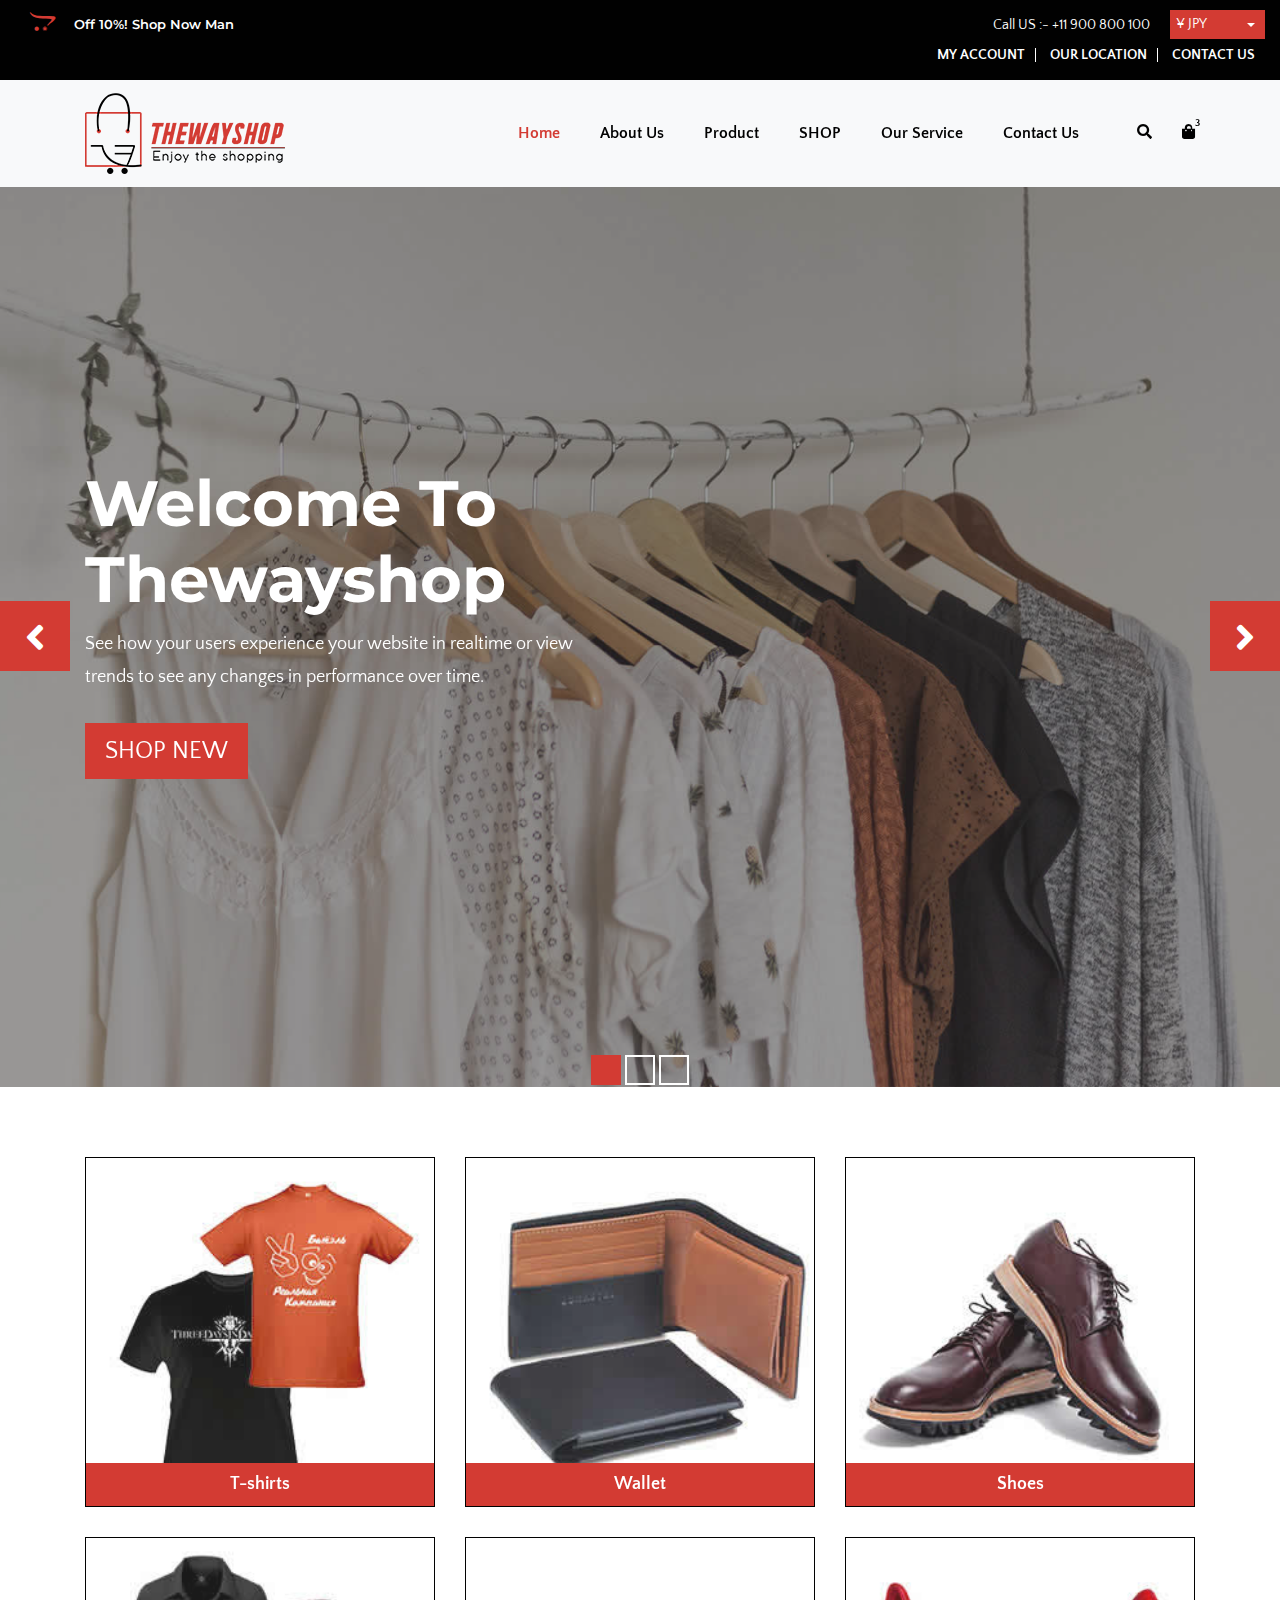
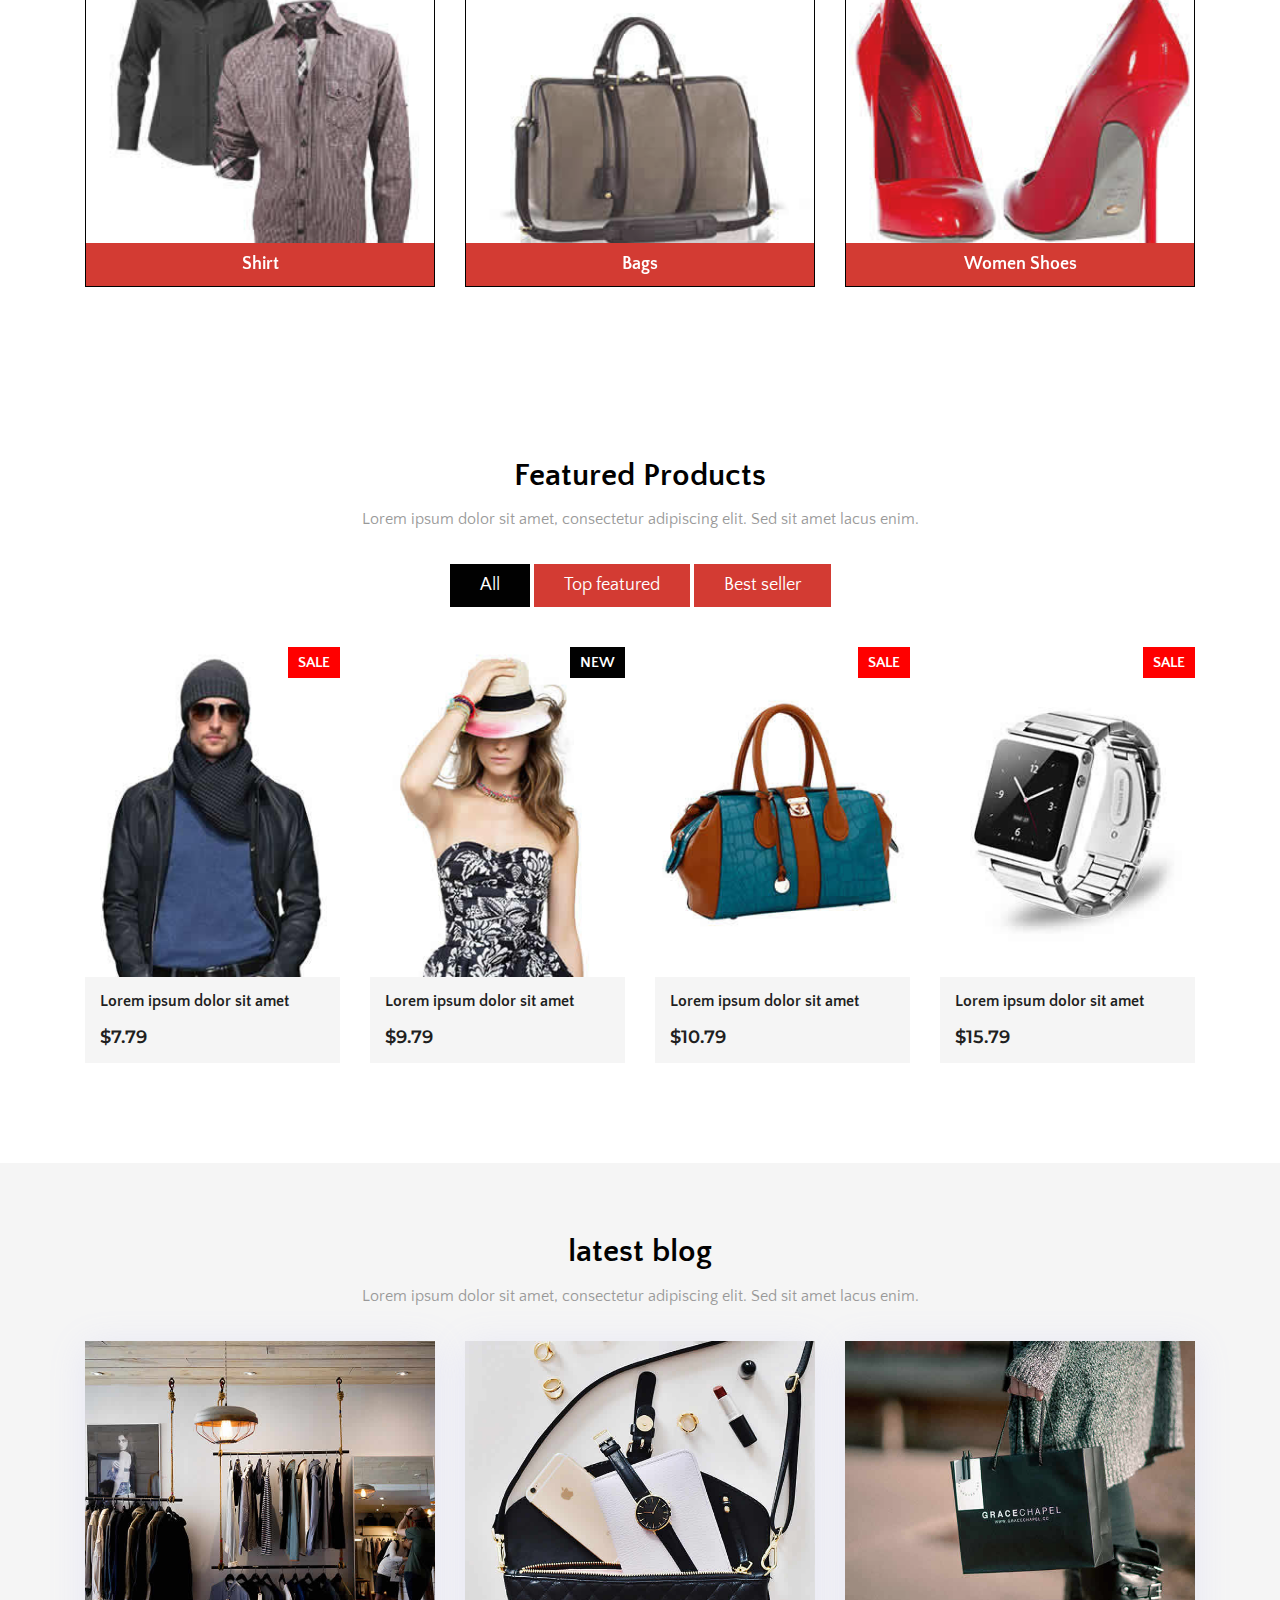
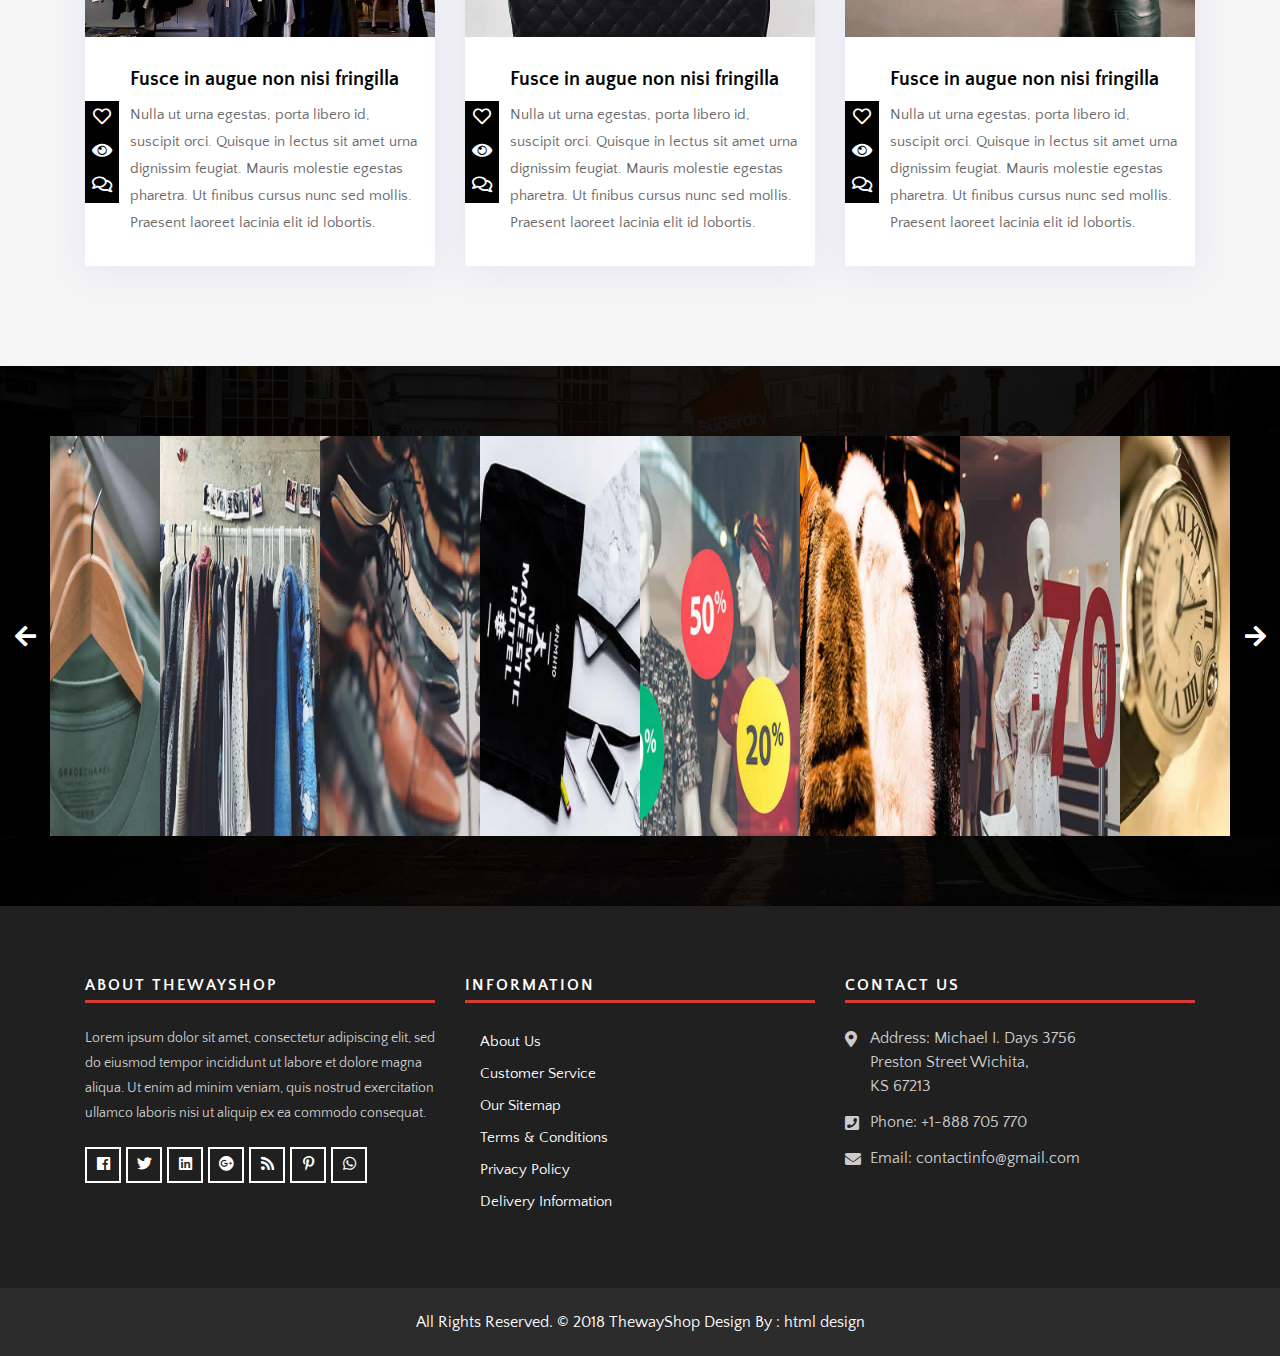
==== commit 296d5acb: "3" ====
--- a/index.html
+++ b/index.html
@@ -107,7 +107,7 @@
                     <button class="navbar-toggler" type="button" data-toggle="collapse" data-target="#navbar-menu" aria-controls="navbars-rs-food" aria-expanded="false" aria-label="Toggle navigation">
                     <i class="fa fa-bars"></i>
                 </button>
-                    <a class="navbar-brand" href="index.html"><img src="images/logo.png" class="logo" alt=""></a>
+                    <a class="navbar-brand" href="index.html"><img src="images/logo.png" width="200" height="81" class="logo" alt=""></a>
                 </div>
                 <!-- End Header Navigation -->
 
@@ -207,17 +207,17 @@
                 <li class="cart-box">
                     <ul class="cart-list">
                         <li>
-                            <a href="#" class="photo"><img src="images/img-pro-01.jpg" class="cart-thumb" alt="" /></a>
+                            <a href="#" class="photo"><img src="images/img-pro-01.jpg" width="270" height="350" class="cart-thumb" alt="" /></a>
                             <h6><a href="#">Delica omtantur </a></h6>
                             <p>1x - <span class="price">$80.00</span></p>
                         </li>
                         <li>
-                            <a href="#" class="photo"><img src="images/img-pro-02.jpg" class="cart-thumb" alt="" /></a>
+                            <a href="#" class="photo"><img src="images/img-pro-02.jpg" width="270" height="350" class="cart-thumb" alt="" /></a>
                             <h6><a href="#">Omnes ocurreret</a></h6>
                             <p>1x - <span class="price">$60.00</span></p>
                         </li>
                         <li>
-                            <a href="#" class="photo"><img src="images/img-pro-03.jpg" class="cart-thumb" alt="" /></a>
+                            <a href="#" class="photo"><img src="images/img-pro-03.jpg" width="270" height="350" class="cart-thumb" alt="" /></a>
                             <h6><a href="#">Agam facilisis</a></h6>
                             <p>1x - <span class="price">$40.00</span></p>
                         </li>
@@ -250,7 +250,7 @@
     <div id="slides-shop" class="cover-slides">
         <ul class="slides-container">
             <li class="text-left">
-                <img src="images/banner-01.jpg" alt="">
+                <img src="images/banner-01.jpg" width="1920" height="1001" alt="">
                 <div class="container">
                     <div class="row">
                         <div class="col-md-12">
@@ -262,7 +262,7 @@
                 </div>
             </li>
             <li class="text-center">
-                <img src="images/banner-02.jpg" alt="">
+                <img src="images/banner-02.jpg" width="1920" height="1001" alt="">
                 <div class="container">
                     <div class="row">
                         <div class="col-md-12">
@@ -274,7 +274,7 @@
                 </div>
             </li>
             <li class="text-right">
-                <img src="images/banner-03.jpg" alt="">
+                <img src="images/banner-03.jpg" width="1920" height="1001" alt="">
                 <div class="container">
                     <div class="row">
                         <div class="col-md-12">
@@ -299,31 +299,31 @@
             <div class="row">
                 <div class="col-lg-4 col-md-4 col-sm-12 col-xs-12">
                     <div class="shop-cat-box">
-                        <img class="img-fluid" src="images/t-shirts-img.jpg" alt="" />
+                        <img class="img-fluid" width="273" height="273" src="images/t-shirts-img.jpg" alt="" />
                         <a class="btn hvr-hover" href="#">T-shirts</a>
                     </div>
                     <div class="shop-cat-box">
-                        <img class="img-fluid" src="images/shirt-img.jpg" alt="" />
+                        <img class="img-fluid" width="273" height="273" src="images/shirt-img.jpg" alt="" />
                         <a class="btn hvr-hover" href="#">Shirt</a>
                     </div>
                 </div>
                 <div class="col-lg-4 col-md-4 col-sm-12 col-xs-12">
                     <div class="shop-cat-box">
-                        <img class="img-fluid" src="images/wallet-img.jpg" alt="" />
+                        <img class="img-fluid" width="273" height="273" src="images/wallet-img.jpg" alt="" />
                         <a class="btn hvr-hover" href="#">Wallet</a>
                     </div>
                     <div class="shop-cat-box">
-                        <img class="img-fluid" src="images/women-bag-img.jpg" alt="" />
+                        <img class="img-fluid" width="273" height="273" src="images/women-bag-img.jpg" alt="" />
                         <a class="btn hvr-hover" href="#">Bags</a>
                     </div>
                 </div>
                 <div class="col-lg-4 col-md-4 col-sm-12 col-xs-12">
                     <div class="shop-cat-box">
-                        <img class="img-fluid" src="images/shoes-img.jpg" alt="" />
+                        <img class="img-fluid" width="273" height="273" src="images/shoes-img.jpg" alt="" />
                         <a class="btn hvr-hover" href="#">Shoes</a>
                     </div>
                     <div class="shop-cat-box">
-                        <img class="img-fluid" src="images/women-shoes-img.jpg" alt="" />
+                        <img class="img-fluid" width="273" height="273" src="images/women-shoes-img.jpg" alt="" />
                         <a class="btn hvr-hover" href="#">Women Shoes</a>
                     </div>
                 </div>
@@ -362,7 +362,7 @@
                             <div class="type-lb">
                                 <p class="sale">Sale</p>
                             </div>
-                            <img src="images/img-pro-01.jpg" class="img-fluid" alt="Image">
+                            <img src="images/img-pro-01.jpg" width="270" height="350" class="img-fluid" alt="Image">
                             <div class="mask-icon">
                                 <ul>
                                     <li><a href="#" data-toggle="tooltip" data-placement="right" title="View"><i class="fas fa-eye"></i></a></li>
@@ -385,7 +385,7 @@
                             <div class="type-lb">
                                 <p class="new">New</p>
                             </div>
-                            <img src="images/img-pro-02.jpg" class="img-fluid" alt="Image">
+                            <img src="images/img-pro-02.jpg" width="270" height="350" class="img-fluid" alt="Image">
                             <div class="mask-icon">
                                 <ul>
                                     <li><a href="#" data-toggle="tooltip" data-placement="right" title="View"><i class="fas fa-eye"></i></a></li>
@@ -408,7 +408,7 @@
                             <div class="type-lb">
                                 <p class="sale">Sale</p>
                             </div>
-                            <img src="images/img-pro-03.jpg" class="img-fluid" alt="Image">
+                            <img src="images/img-pro-03.jpg" width="270" height="350" class="img-fluid" alt="Image">
                             <div class="mask-icon">
                                 <ul>
                                     <li><a href="#" data-toggle="tooltip" data-placement="right" title="View"><i class="fas fa-eye"></i></a></li>
@@ -431,7 +431,7 @@
                             <div class="type-lb">
                                 <p class="sale">Sale</p>
                             </div>
-                            <img src="images/img-pro-04.jpg" class="img-fluid" alt="Image">
+                            <img src="images/img-pro-04.jpg" width="270" height="350" class="img-fluid" alt="Image">
                             <div class="mask-icon">
                                 <ul>
                                     <li><a href="#" data-toggle="tooltip" data-placement="right" title="View"><i class="fas fa-eye"></i></a></li>
@@ -529,79 +529,79 @@
         <div class="main-instagram owl-carousel owl-theme">
             <div class="item">
                 <div class="ins-inner-box">
-                    <img src="images/instagram-img-01.jpg" alt="" />
-                    <div class="hov-in">
-                        <a href="#"><i class="fab fa-instagram"></i></a>
-                    </div>
-                </div>
-            </div>
-            <div class="item">
-                <div class="ins-inner-box">
-                    <img src="images/instagram-img-02.jpg" alt="" />
-                    <div class="hov-in">
-                        <a href="#"><i class="fab fa-instagram"></i></a>
-                    </div>
-                </div>
-            </div>
-            <div class="item">
-                <div class="ins-inner-box">
-                    <img src="images/instagram-img-03.jpg" alt="" />
-                    <div class="hov-in">
-                        <a href="#"><i class="fab fa-instagram"></i></a>
-                    </div>
-                </div>
-            </div>
-            <div class="item">
-                <div class="ins-inner-box">
-                    <img src="images/instagram-img-04.jpg" alt="" />
-                    <div class="hov-in">
-                        <a href="#"><i class="fab fa-instagram"></i></a>
-                    </div>
-                </div>
-            </div>
-            <div class="item">
-                <div class="ins-inner-box">
-                    <img src="images/instagram-img-05.jpg" alt="" />
-                    <div class="hov-in">
-                        <a href="#"><i class="fab fa-instagram"></i></a>
-                    </div>
-                </div>
-            </div>
-            <div class="item">
-                <div class="ins-inner-box">
-                    <img src="images/instagram-img-06.jpg" alt="" />
-                    <div class="hov-in">
-                        <a href="#"><i class="fab fa-instagram"></i></a>
-                    </div>
-                </div>
-            </div>
-            <div class="item">
-                <div class="ins-inner-box">
-                    <img src="images/instagram-img-07.jpg" alt="" />
-                    <div class="hov-in">
-                        <a href="#"><i class="fab fa-instagram"></i></a>
-                    </div>
-                </div>
-            </div>
-            <div class="item">
-                <div class="ins-inner-box">
-                    <img src="images/instagram-img-08.jpg" alt="" />
-                    <div class="hov-in">
-                        <a href="#"><i class="fab fa-instagram"></i></a>
-                    </div>
-                </div>
-            </div>
-            <div class="item">
-                <div class="ins-inner-box">
-                    <img src="images/instagram-img-09.jpg" alt="" />
-                    <div class="hov-in">
-                        <a href="#"><i class="fab fa-instagram"></i></a>
-                    </div>
-                </div>
-            </div>
-            <div class="item">
-                <div class="ins-inner-box">
-                    <img src="images/instagram-img-05.jpg" alt="" />
+                    <img src="images/instagram-img-01.jpg" width="400" height="400" alt="" />
+                    <div class="hov-in">
+                        <a href="#"><i class="fab fa-instagram"></i></a>
+                    </div>
+                </div>
+            </div>
+            <div class="item">
+                <div class="ins-inner-box">
+                    <img src="images/instagram-img-02.jpg" width="400" height="400" alt="" />
+                    <div class="hov-in">
+                        <a href="#"><i class="fab fa-instagram"></i></a>
+                    </div>
+                </div>
+            </div>
+            <div class="item">
+                <div class="ins-inner-box">
+                    <img src="images/instagram-img-03.jpg" width="400" height="400" alt="" />
+                    <div class="hov-in">
+                        <a href="#"><i class="fab fa-instagram"></i></a>
+                    </div>
+                </div>
+            </div>
+            <div class="item">
+                <div class="ins-inner-box">
+                    <img src="images/instagram-img-04.jpg" width="400" height="400" alt="" />
+                    <div class="hov-in">
+                        <a href="#"><i class="fab fa-instagram"></i></a>
+                    </div>
+                </div>
+            </div>
+            <div class="item">
+                <div class="ins-inner-box">
+                    <img src="images/instagram-img-05.jpg" width="400" height="400" alt="" />
+                    <div class="hov-in">
+                        <a href="#"><i class="fab fa-instagram"></i></a>
+                    </div>
+                </div>
+            </div>
+            <div class="item">
+                <div class="ins-inner-box">
+                    <img src="images/instagram-img-06.jpg" width="400" height="400" alt="" />
+                    <div class="hov-in">
+                        <a href="#"><i class="fab fa-instagram"></i></a>
+                    </div>
+                </div>
+            </div>
+            <div class="item">
+                <div class="ins-inner-box">
+                    <img src="images/instagram-img-07.jpg" width="400" height="400" alt="" />
+                    <div class="hov-in">
+                        <a href="#"><i class="fab fa-instagram"></i></a>
+                    </div>
+                </div>
+            </div>
+            <div class="item">
+                <div class="ins-inner-box">
+                    <img src="images/instagram-img-08.jpg" width="400" height="400" alt="" />
+                    <div class="hov-in">
+                        <a href="#"><i class="fab fa-instagram"></i></a>
+                    </div>
+                </div>
+            </div>
+            <div class="item">
+                <div class="ins-inner-box">
+                    <img src="images/instagram-img-09.jpg" width="400" height="400" alt="" />
+                    <div class="hov-in">
+                        <a href="#"><i class="fab fa-instagram"></i></a>
+                    </div>
+                </div>
+            </div>
+            <div class="item">
+                <div class="ins-inner-box">
+                    <img src="images/instagram-img-05.jpg" width="400" height="400" alt="" />
                     <div class="hov-in">
                         <a href="#"><i class="fab fa-instagram"></i></a>
                     </div>
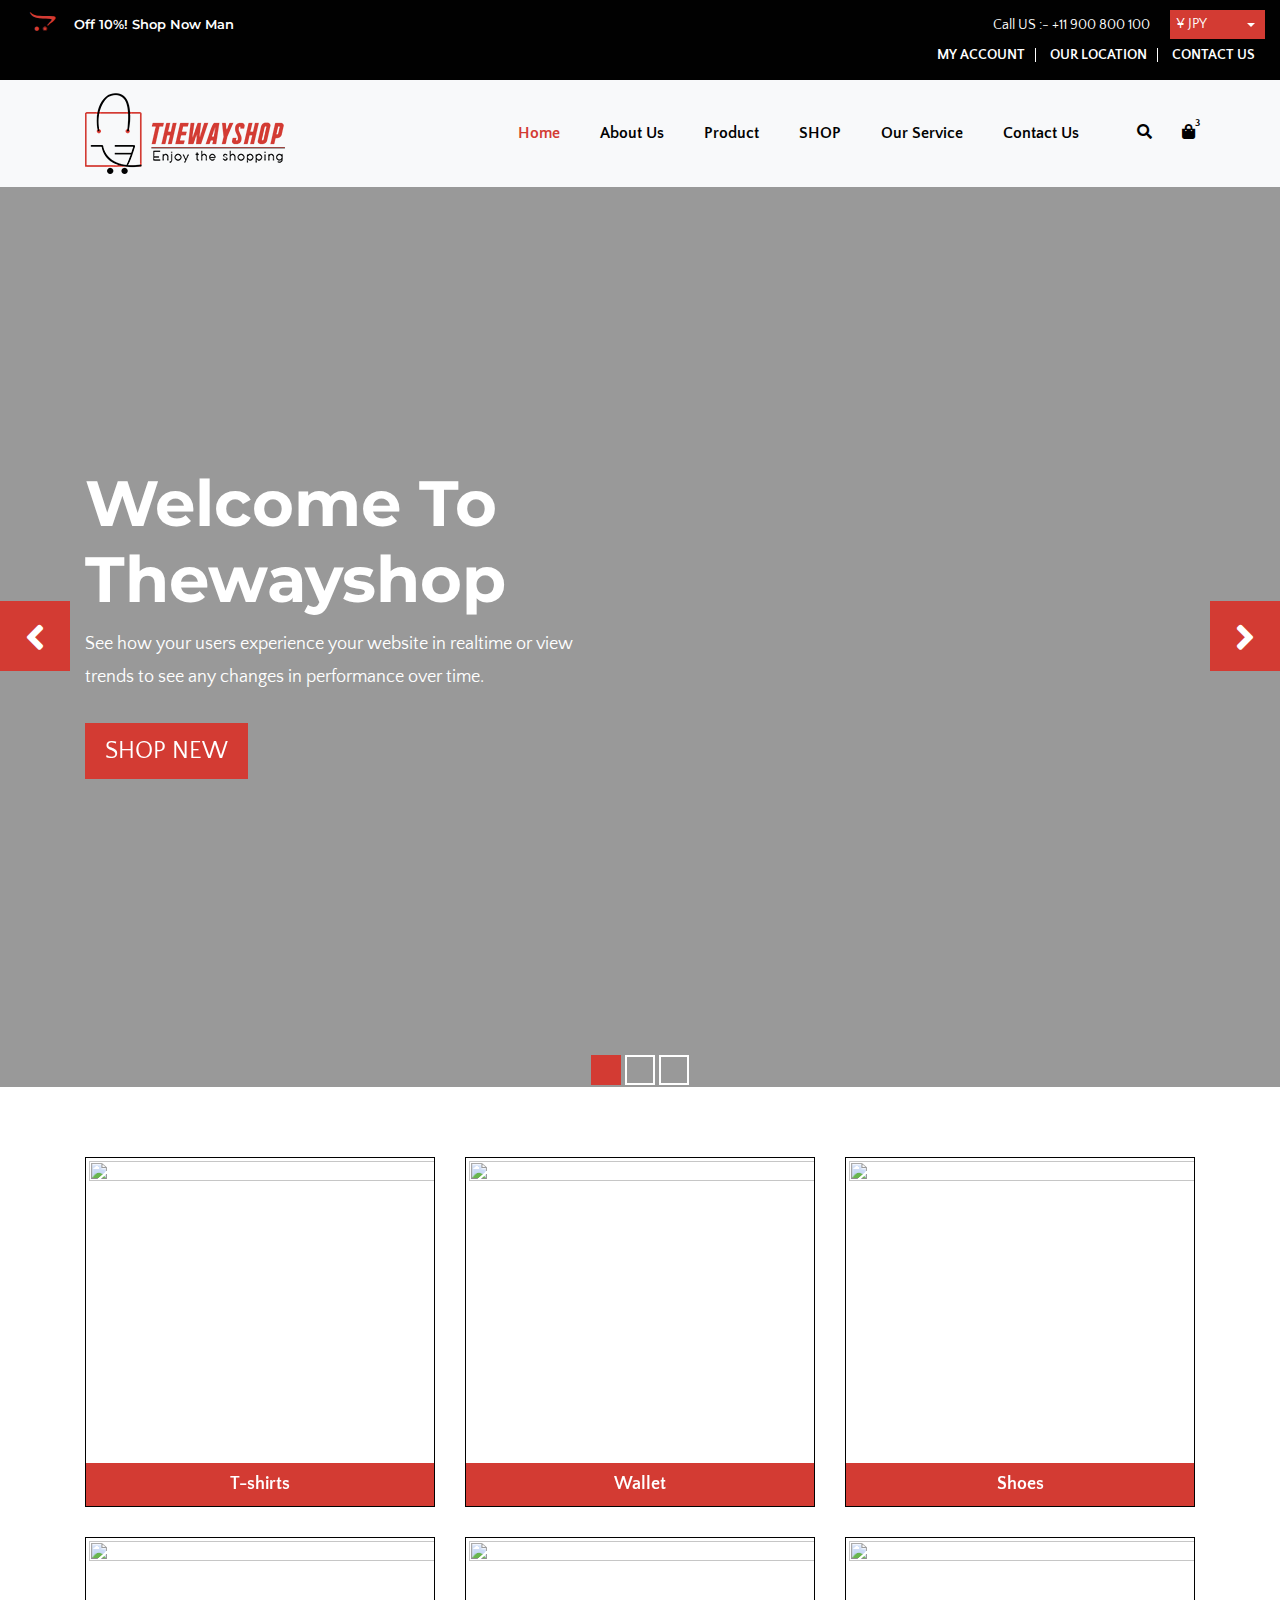
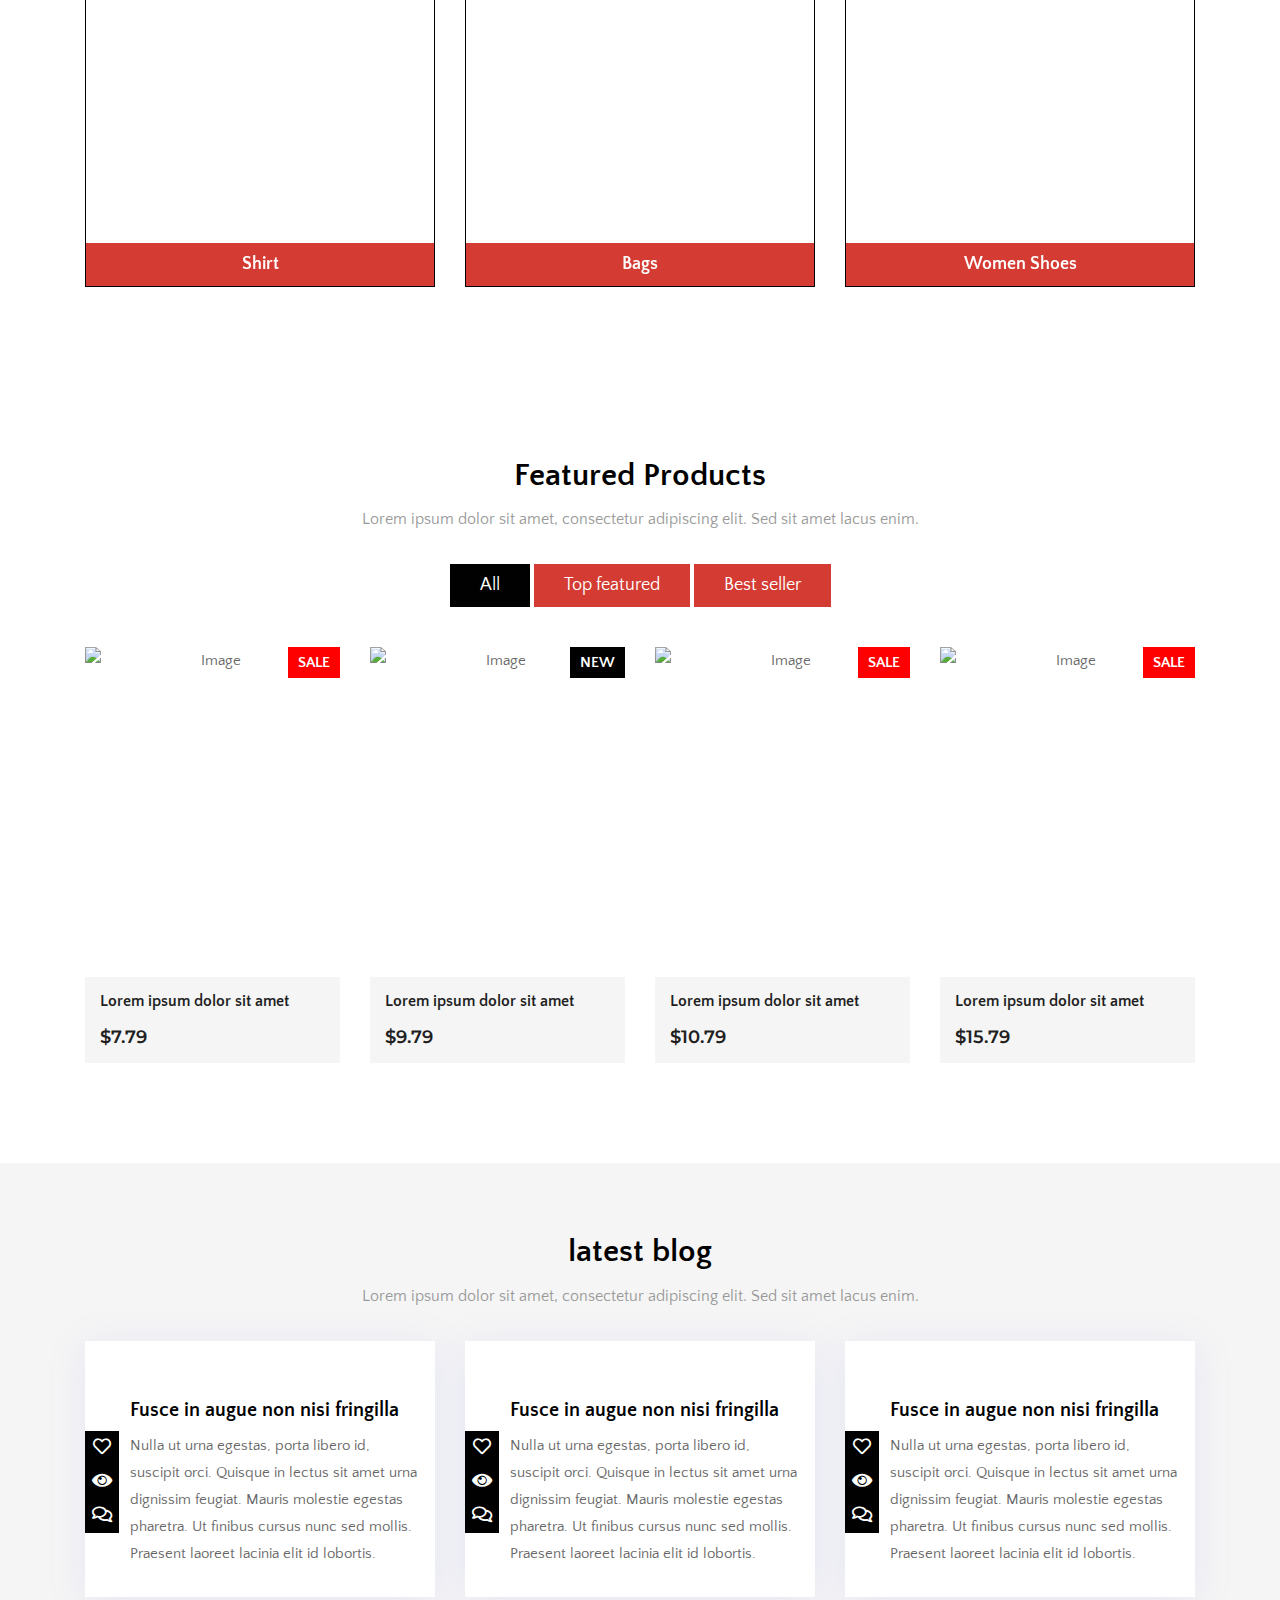
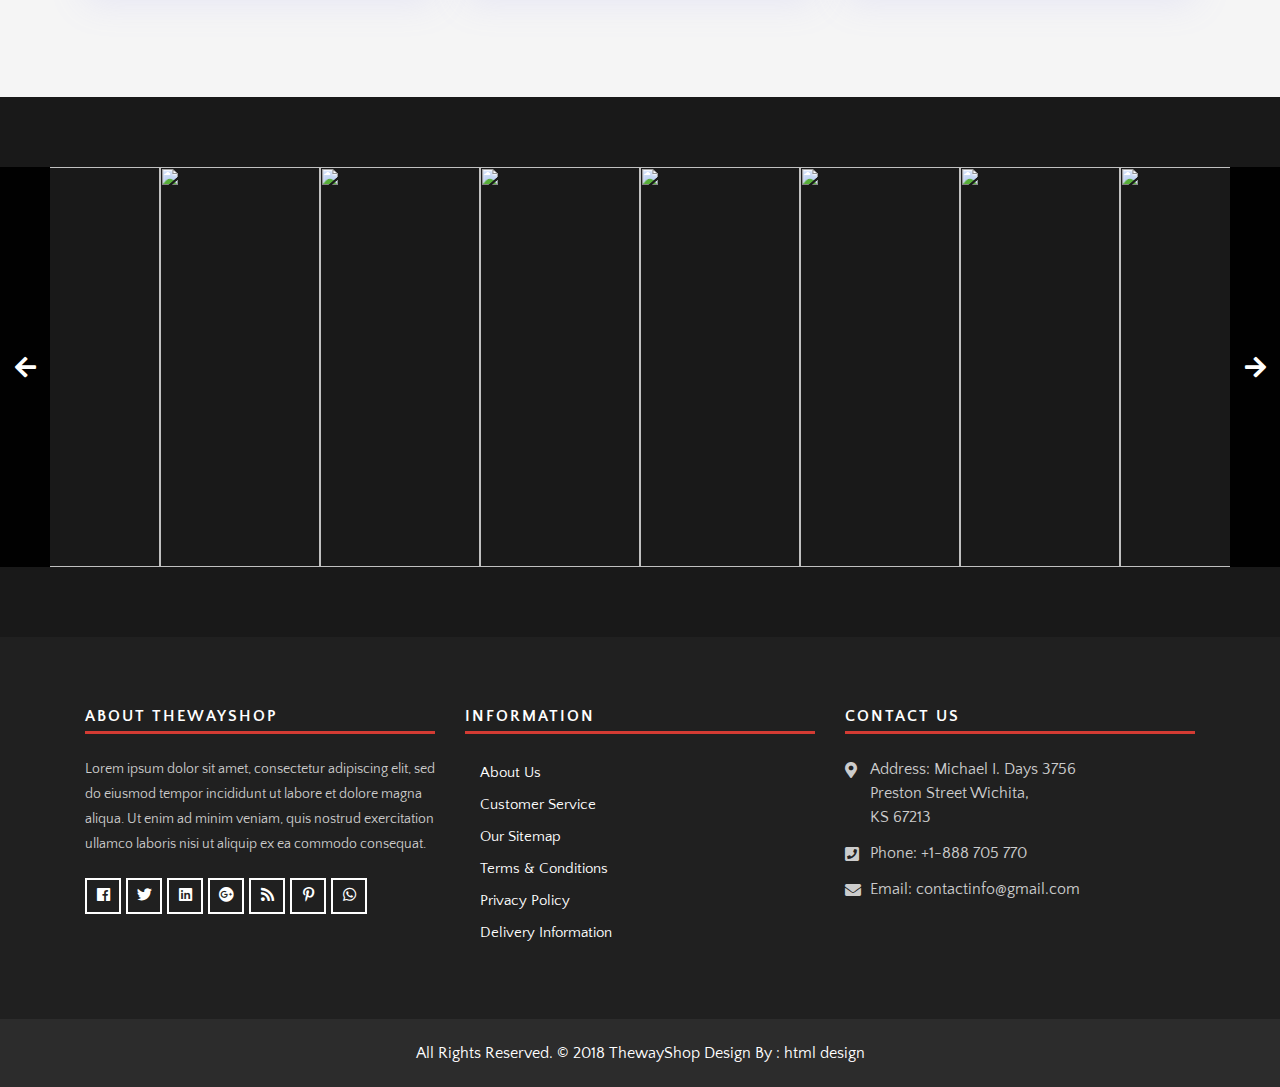
==== commit 5f51d9c0: "04162153" ====
--- a/index.html
+++ b/index.html
@@ -3,6 +3,7 @@
 <!-- Basic -->
 
 <head>
+    <meta name="description" content="Put your description here.">
     <meta charset="utf-8">
     <meta http-equiv="X-UA-Compatible" content="IE=edge">
 
@@ -82,7 +83,7 @@
 					</select>
                     </div>
                     <div class="right-phone-box">
-                        <p>Call US :- <a href="#"> +11 900 800 100</a></p>
+                        <p>Call US :- <a href="#" > +11 900 800 100</a></p>
                     </div>
                     <div class="our-link">
                         <ul>
@@ -107,7 +108,7 @@
                     <button class="navbar-toggler" type="button" data-toggle="collapse" data-target="#navbar-menu" aria-controls="navbars-rs-food" aria-expanded="false" aria-label="Toggle navigation">
                     <i class="fa fa-bars"></i>
                 </button>
-                    <a class="navbar-brand" href="index.html"><img src="images/logo.png" width="200" height="81" class="logo" alt=""></a>
+                    <a class="navbar-brand" href="index.html" aria-label="logo" ><img src="images/logo.png" width="200" height="81" class="logo" alt=""></a>
                 </div>
                 <!-- End Header Navigation -->
 
@@ -192,8 +193,8 @@
                 <!-- Start Atribute Navigation -->
                 <div class="attr-nav">
                     <ul>
-                        <li class="search"><a href="#"><i class="fa fa-search"></i></a></li>
-                        <li class="side-menu"><a href="#">
+                        <li class="search"><a href="#" aria-label="search"><i class="fa fa-search"></i></a></li>
+                        <li class="side-menu"><a href="#" aria-label="side-menu">
 						<i class="fa fa-shopping-bag"></i>
                             <span class="badge">3</span>
 					</a></li>
@@ -207,17 +208,17 @@
                 <li class="cart-box">
                     <ul class="cart-list">
                         <li>
-                            <a href="#" class="photo"><img src="images/img-pro-01.jpg" width="270" height="350" class="cart-thumb" alt="" /></a>
+                            <a href="#" class="photo"><img src="images/img-pro-01.webp" width="270" height="350" class="cart-thumb" alt="" /></a>
                             <h6><a href="#">Delica omtantur </a></h6>
                             <p>1x - <span class="price">$80.00</span></p>
                         </li>
                         <li>
-                            <a href="#" class="photo"><img src="images/img-pro-02.jpg" width="270" height="350" class="cart-thumb" alt="" /></a>
+                            <a href="#" class="photo"><img src="images/img-pro-02.webp" width="270" height="350" class="cart-thumb" alt="" /></a>
                             <h6><a href="#">Omnes ocurreret</a></h6>
                             <p>1x - <span class="price">$60.00</span></p>
                         </li>
                         <li>
-                            <a href="#" class="photo"><img src="images/img-pro-03.jpg" width="270" height="350" class="cart-thumb" alt="" /></a>
+                            <a href="#" class="photo"><img src="images/img-pro-03.webp" width="270" height="350" class="cart-thumb" alt="" /></a>
                             <h6><a href="#">Agam facilisis</a></h6>
                             <p>1x - <span class="price">$40.00</span></p>
                         </li>
@@ -250,7 +251,7 @@
     <div id="slides-shop" class="cover-slides">
         <ul class="slides-container">
             <li class="text-left">
-                <img src="images/banner-01.jpg" width="1920" height="1001" alt="">
+                <img src="images/banner-01.webp" width="1920" height="1001" alt="">
                 <div class="container">
                     <div class="row">
                         <div class="col-md-12">
@@ -262,7 +263,7 @@
                 </div>
             </li>
             <li class="text-center">
-                <img src="images/banner-02.jpg" width="1920" height="1001" alt="">
+                <img src="images/banner-02.webp" width="1920" height="1001" alt="">
                 <div class="container">
                     <div class="row">
                         <div class="col-md-12">
@@ -274,7 +275,7 @@
                 </div>
             </li>
             <li class="text-right">
-                <img src="images/banner-03.jpg" width="1920" height="1001" alt="">
+                <img src="images/banner-03.webp" width="1920" height="1001" alt="">
                 <div class="container">
                     <div class="row">
                         <div class="col-md-12">
@@ -299,31 +300,31 @@
             <div class="row">
                 <div class="col-lg-4 col-md-4 col-sm-12 col-xs-12">
                     <div class="shop-cat-box">
-                        <img class="img-fluid" width="273" height="273" src="images/t-shirts-img.jpg" alt="" />
+                        <img class="img-fluid" width="273" height="273" src="images/t-shirts-img.webp" alt="" />
                         <a class="btn hvr-hover" href="#">T-shirts</a>
                     </div>
                     <div class="shop-cat-box">
-                        <img class="img-fluid" width="273" height="273" src="images/shirt-img.jpg" alt="" />
+                        <img class="img-fluid" width="273" height="273" src="images/shirt-img.webp" alt="" />
                         <a class="btn hvr-hover" href="#">Shirt</a>
                     </div>
                 </div>
                 <div class="col-lg-4 col-md-4 col-sm-12 col-xs-12">
                     <div class="shop-cat-box">
-                        <img class="img-fluid" width="273" height="273" src="images/wallet-img.jpg" alt="" />
+                        <img class="img-fluid" width="273" height="273" src="images/wallet-img.webp" alt="" />
                         <a class="btn hvr-hover" href="#">Wallet</a>
                     </div>
                     <div class="shop-cat-box">
-                        <img class="img-fluid" width="273" height="273" src="images/women-bag-img.jpg" alt="" />
+                        <img class="img-fluid" width="273" height="273" src="images/women-bag-img.webp" alt="" />
                         <a class="btn hvr-hover" href="#">Bags</a>
                     </div>
                 </div>
                 <div class="col-lg-4 col-md-4 col-sm-12 col-xs-12">
                     <div class="shop-cat-box">
-                        <img class="img-fluid" width="273" height="273" src="images/shoes-img.jpg" alt="" />
+                        <img class="img-fluid" width="273" height="273" src="images/shoes-img.webp" alt="" />
                         <a class="btn hvr-hover" href="#">Shoes</a>
                     </div>
                     <div class="shop-cat-box">
-                        <img class="img-fluid" width="273" height="273" src="images/women-shoes-img.jpg" alt="" />
+                        <img class="img-fluid" width="273" height="273" src="images/women-shoes-img.webp" alt="" />
                         <a class="btn hvr-hover" href="#">Women Shoes</a>
                     </div>
                 </div>
@@ -362,7 +363,7 @@
                             <div class="type-lb">
                                 <p class="sale">Sale</p>
                             </div>
-                            <img src="images/img-pro-01.jpg" width="270" height="350" class="img-fluid" alt="Image">
+                            <img src="images/img-pro-01.webp" width="270" height="350" class="img-fluid" alt="Image">
                             <div class="mask-icon">
                                 <ul>
                                     <li><a href="#" data-toggle="tooltip" data-placement="right" title="View"><i class="fas fa-eye"></i></a></li>
@@ -385,7 +386,7 @@
                             <div class="type-lb">
                                 <p class="new">New</p>
                             </div>
-                            <img src="images/img-pro-02.jpg" width="270" height="350" class="img-fluid" alt="Image">
+                            <img src="images/img-pro-02.webp" width="270" height="350" class="img-fluid" alt="Image">
                             <div class="mask-icon">
                                 <ul>
                                     <li><a href="#" data-toggle="tooltip" data-placement="right" title="View"><i class="fas fa-eye"></i></a></li>
@@ -408,7 +409,7 @@
                             <div class="type-lb">
                                 <p class="sale">Sale</p>
                             </div>
-                            <img src="images/img-pro-03.jpg" width="270" height="350" class="img-fluid" alt="Image">
+                            <img src="images/img-pro-03.webp" width="270" height="350" class="img-fluid" alt="Image">
                             <div class="mask-icon">
                                 <ul>
                                     <li><a href="#" data-toggle="tooltip" data-placement="right" title="View"><i class="fas fa-eye"></i></a></li>
@@ -431,7 +432,7 @@
                             <div class="type-lb">
                                 <p class="sale">Sale</p>
                             </div>
-                            <img src="images/img-pro-04.jpg" width="270" height="350" class="img-fluid" alt="Image">
+                            <img src="images/img-pro-04.webp" width="270" height="350" class="img-fluid" alt="Image">
                             <div class="mask-icon">
                                 <ul>
                                     <li><a href="#" data-toggle="tooltip" data-placement="right" title="View"><i class="fas fa-eye"></i></a></li>
@@ -467,7 +468,7 @@
                 <div class="col-md-6 col-lg-4 col-xl-4">
                     <div class="blog-box">
                         <div class="blog-img">
-                            <img class="img-fluid" src="images/blog-img.jpg" alt="" />
+                            <img class="img-fluid" src="images/blog-img.webp" alt="" />
                         </div>
                         <div class="blog-content">
                             <div class="title-blog">
@@ -485,7 +486,7 @@
                 <div class="col-md-6 col-lg-4 col-xl-4">
                     <div class="blog-box">
                         <div class="blog-img">
-                            <img class="img-fluid" src="images/blog-img-01.jpg" alt="" />
+                            <img class="img-fluid" src="images/blog-img-01.webp" alt="" />
                         </div>
                         <div class="blog-content">
                             <div class="title-blog">
@@ -503,7 +504,7 @@
                 <div class="col-md-6 col-lg-4 col-xl-4">
                     <div class="blog-box">
                         <div class="blog-img">
-                            <img class="img-fluid" src="images/blog-img-02.jpg" alt="" />
+                            <img class="img-fluid" src="images/blog-img-02.webp" alt="" />
                         </div>
                         <div class="blog-content">
                             <div class="title-blog">
@@ -529,81 +530,81 @@
         <div class="main-instagram owl-carousel owl-theme">
             <div class="item">
                 <div class="ins-inner-box">
-                    <img src="images/instagram-img-01.jpg" width="400" height="400" alt="" />
-                    <div class="hov-in">
-                        <a href="#"><i class="fab fa-instagram"></i></a>
-                    </div>
-                </div>
-            </div>
-            <div class="item">
-                <div class="ins-inner-box">
-                    <img src="images/instagram-img-02.jpg" width="400" height="400" alt="" />
-                    <div class="hov-in">
-                        <a href="#"><i class="fab fa-instagram"></i></a>
-                    </div>
-                </div>
-            </div>
-            <div class="item">
-                <div class="ins-inner-box">
-                    <img src="images/instagram-img-03.jpg" width="400" height="400" alt="" />
-                    <div class="hov-in">
-                        <a href="#"><i class="fab fa-instagram"></i></a>
-                    </div>
-                </div>
-            </div>
-            <div class="item">
-                <div class="ins-inner-box">
-                    <img src="images/instagram-img-04.jpg" width="400" height="400" alt="" />
-                    <div class="hov-in">
-                        <a href="#"><i class="fab fa-instagram"></i></a>
-                    </div>
-                </div>
-            </div>
-            <div class="item">
-                <div class="ins-inner-box">
-                    <img src="images/instagram-img-05.jpg" width="400" height="400" alt="" />
-                    <div class="hov-in">
-                        <a href="#"><i class="fab fa-instagram"></i></a>
-                    </div>
-                </div>
-            </div>
-            <div class="item">
-                <div class="ins-inner-box">
-                    <img src="images/instagram-img-06.jpg" width="400" height="400" alt="" />
-                    <div class="hov-in">
-                        <a href="#"><i class="fab fa-instagram"></i></a>
-                    </div>
-                </div>
-            </div>
-            <div class="item">
-                <div class="ins-inner-box">
-                    <img src="images/instagram-img-07.jpg" width="400" height="400" alt="" />
-                    <div class="hov-in">
-                        <a href="#"><i class="fab fa-instagram"></i></a>
-                    </div>
-                </div>
-            </div>
-            <div class="item">
-                <div class="ins-inner-box">
-                    <img src="images/instagram-img-08.jpg" width="400" height="400" alt="" />
-                    <div class="hov-in">
-                        <a href="#"><i class="fab fa-instagram"></i></a>
-                    </div>
-                </div>
-            </div>
-            <div class="item">
-                <div class="ins-inner-box">
-                    <img src="images/instagram-img-09.jpg" width="400" height="400" alt="" />
-                    <div class="hov-in">
-                        <a href="#"><i class="fab fa-instagram"></i></a>
-                    </div>
-                </div>
-            </div>
-            <div class="item">
-                <div class="ins-inner-box">
-                    <img src="images/instagram-img-05.jpg" width="400" height="400" alt="" />
-                    <div class="hov-in">
-                        <a href="#"><i class="fab fa-instagram"></i></a>
+                    <img src="images/instagram-img-01.webp" width="400" height="400" alt="" />
+                    <div class="hov-in">
+                        <a href="#" aria-label="IG"><i class="fab fa-instagram"></i></a>
+                    </div>
+                </div>
+            </div>
+            <div class="item">
+                <div class="ins-inner-box">
+                    <img src="images/instagram-img-02.webp" width="400" height="400" alt="" />
+                    <div class="hov-in">
+                        <a href="#" aria-label="IG"><i class="fab fa-instagram"></i></a>
+                    </div>
+                </div>
+            </div>
+            <div class="item">
+                <div class="ins-inner-box">
+                    <img src="images/instagram-img-03.webp" width="400" height="400" alt="" />
+                    <div class="hov-in">
+                        <a href="#" aria-label="IG"><i class="fab fa-instagram"></i></a>
+                    </div>
+                </div>
+            </div>
+            <div class="item">
+                <div class="ins-inner-box">
+                    <img src="images/instagram-img-04.webp" width="400" height="400" alt="" />
+                    <div class="hov-in">
+                        <a href="#" aria-label="IG"><i class="fab fa-instagram"></i></a>
+                    </div>
+                </div>
+            </div>
+            <div class="item">
+                <div class="ins-inner-box">
+                    <img src="images/instagram-img-05.webp" width="400" height="400" alt="" />
+                    <div class="hov-in">
+                        <a href="#" aria-label="IG"><i class="fab fa-instagram"></i></a>
+                    </div>
+                </div>
+            </div>
+            <div class="item">
+                <div class="ins-inner-box">
+                    <img src="images/instagram-img-06.webp" width="400" height="400" alt="" />
+                    <div class="hov-in">
+                        <a href="#" aria-label="IG"><i class="fab fa-instagram"></i></a>
+                    </div>
+                </div>
+            </div>
+            <div class="item">
+                <div class="ins-inner-box">
+                    <img src="images/instagram-img-07.webp" width="400" height="400" alt="" />
+                    <div class="hov-in">
+                        <a href="#" aria-label="IG"><i class="fab fa-instagram"></i></a>
+                    </div>
+                </div>
+            </div>
+            <div class="item">
+                <div class="ins-inner-box">
+                    <img src="images/instagram-img-08.webp" width="400" height="400" alt="" />
+                    <div class="hov-in">
+                        <a href="#" aria-label="IG"><i class="fab fa-instagram"></i></a>
+                    </div>
+                </div>
+            </div>
+            <div class="item">
+                <div class="ins-inner-box">
+                    <img src="images/instagram-img-09.webp" width="400" height="400" alt="" />
+                    <div class="hov-in">
+                        <a href="#" aria-label="IG"><i class="fab fa-instagram"></i></a>
+                    </div>
+                </div>
+            </div>
+            <div class="item">
+                <div class="ins-inner-box">
+                    <img src="images/instagram-img-05.webp" width="400" height="400" alt="" />
+                    <div class="hov-in">
+                        <a href="#" aria-label="IG"><i class="fab fa-instagram"></i></a>
                     </div>
                 </div>
             </div>
@@ -623,13 +624,13 @@
                             <p>Lorem ipsum dolor sit amet, consectetur adipiscing elit, sed do eiusmod tempor incididunt ut labore et dolore magna aliqua. Ut enim ad minim veniam, quis nostrud exercitation ullamco laboris nisi ut aliquip ex ea commodo consequat.
                                 </p>
                             <ul>
-                                <li><a href="#"><i class="fab fa-facebook" aria-hidden="true"></i></a></li>
-                                <li><a href="#"><i class="fab fa-twitter" aria-hidden="true"></i></a></li>
-                                <li><a href="#"><i class="fab fa-linkedin" aria-hidden="true"></i></a></li>
-                                <li><a href="#"><i class="fab fa-google-plus" aria-hidden="true"></i></a></li>
-                                <li><a href="#"><i class="fa fa-rss" aria-hidden="true"></i></a></li>
-                                <li><a href="#"><i class="fab fa-pinterest-p" aria-hidden="true"></i></a></li>
-                                <li><a href="#"><i class="fab fa-whatsapp" aria-hidden="true"></i></a></li>
+                                <li><a href="#" aria-label="FB"><i class="fab fa-facebook" aria-hidden="true"></i></a></li>
+                                <li><a href="#" aria-label="twitter"><i class="fab fa-twitter" aria-hidden="true"></i></a></li>
+                                <li><a href="#" aria-label="linkedin"><i class="fab fa-linkedin" aria-hidden="true"></i></a></li>
+                                <li><a href="#" aria-label="google-plus"><i class="fab fa-google-plus" aria-hidden="true"></i></a></li>
+                                <li><a href="#" aria-label="rss"><i class="fa fa-rss" aria-hidden="true"></i></a></li>
+                                <li><a href="#" aria-label="pinterest"><i class="fab fa-pinterest-p" aria-hidden="true"></i></a></li>
+                                <li><a href="#" aria-label="whatsapp"><i class="fab fa-whatsapp" aria-hidden="true"></i></a></li>
                             </ul>
                         </div>
                     </div>
--- a/css/style.css
+++ b/css/style.css
@@ -26,7 +26,6 @@
 @import url(bootsnav.css);
 @import url(owl.carousel.min.css);
 @import url(jquery-ui.css);
-@import url(nice-select.css);
 @import url(baguetteBox.min.css);
 
 /*------------------------------------------------------------------
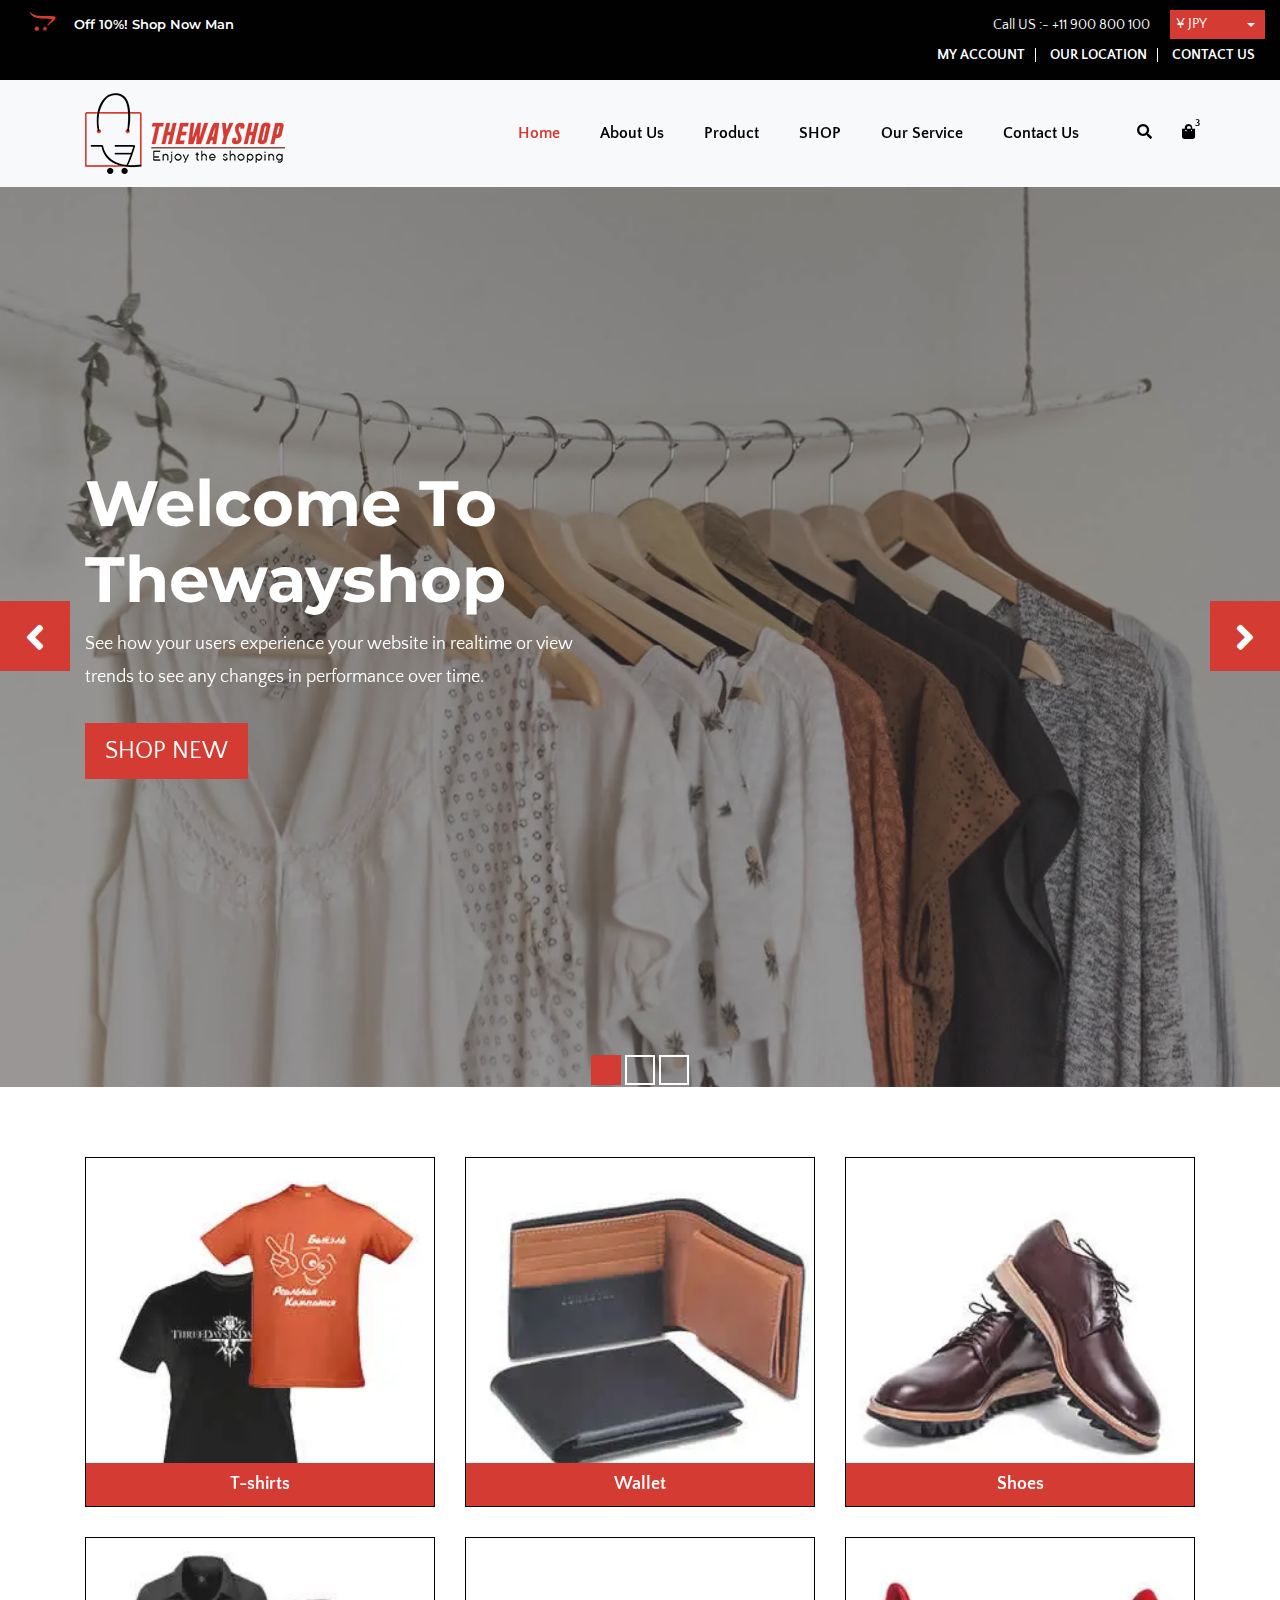
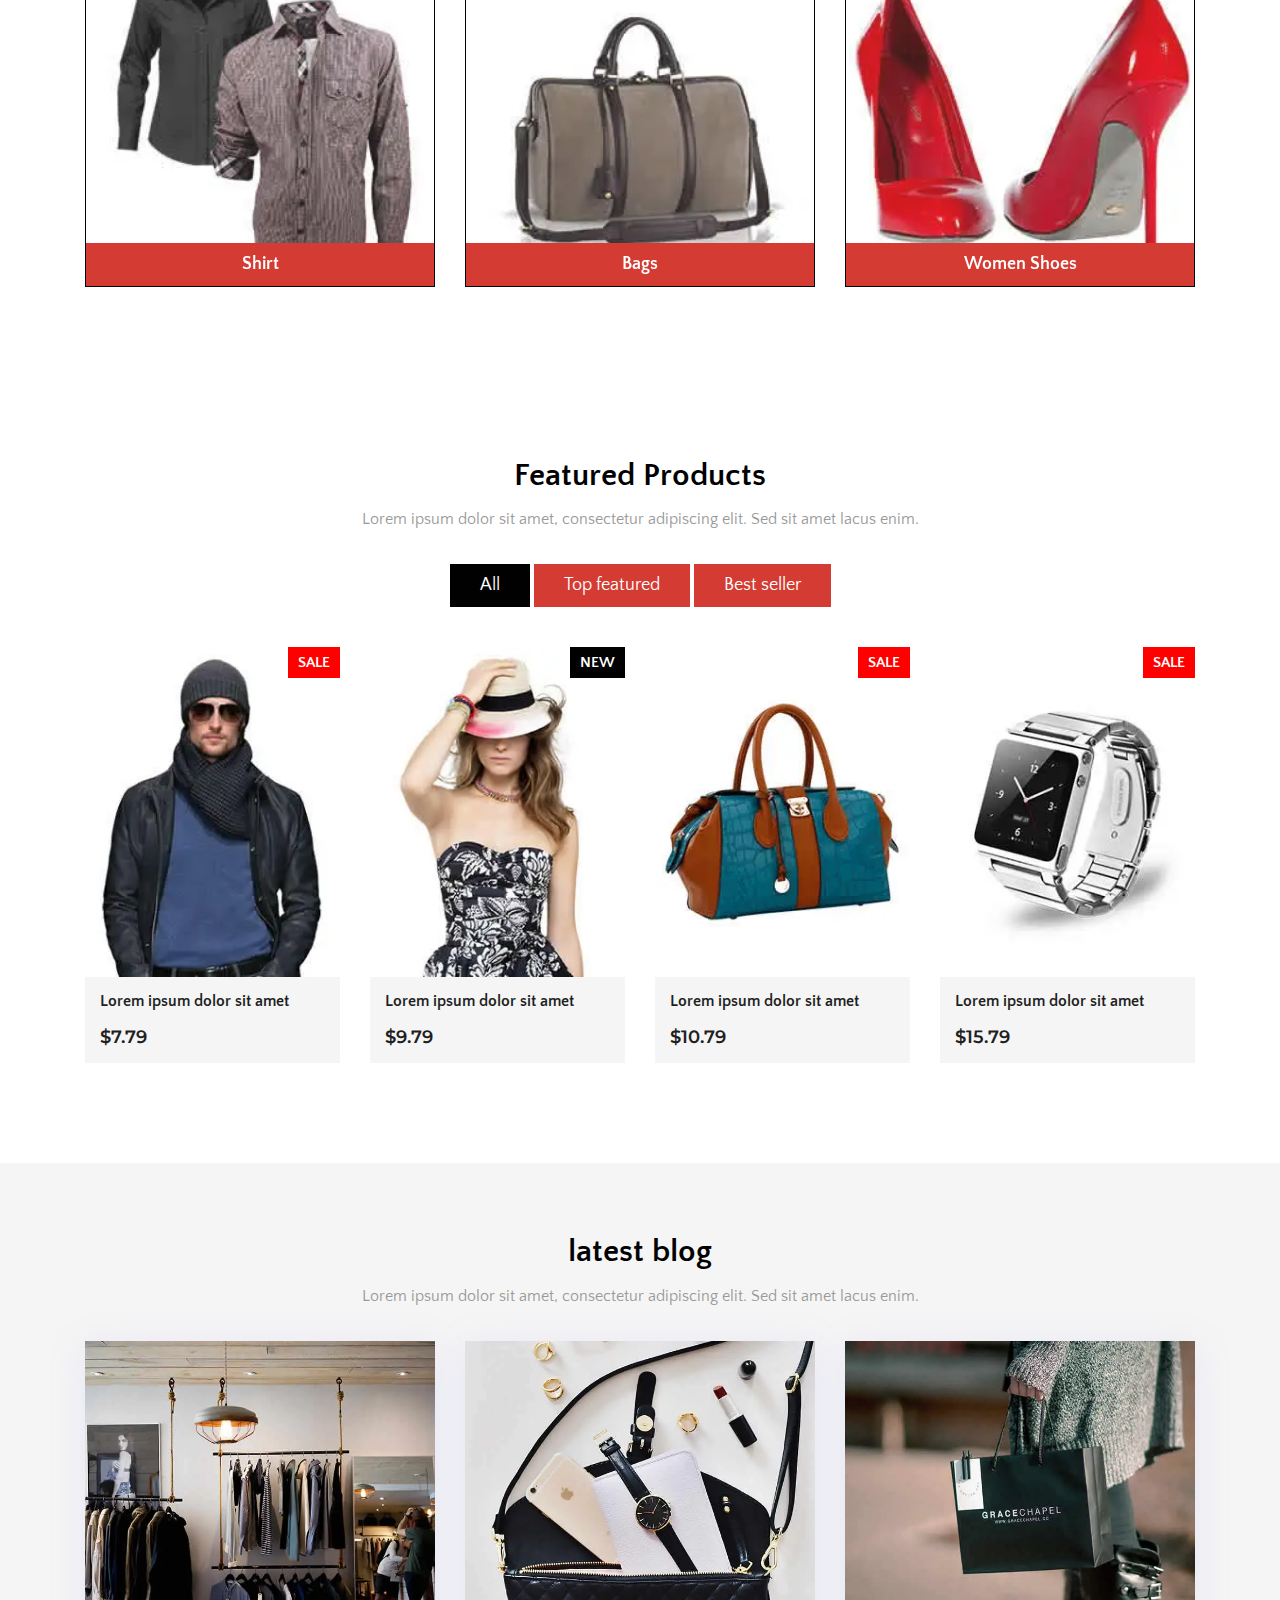
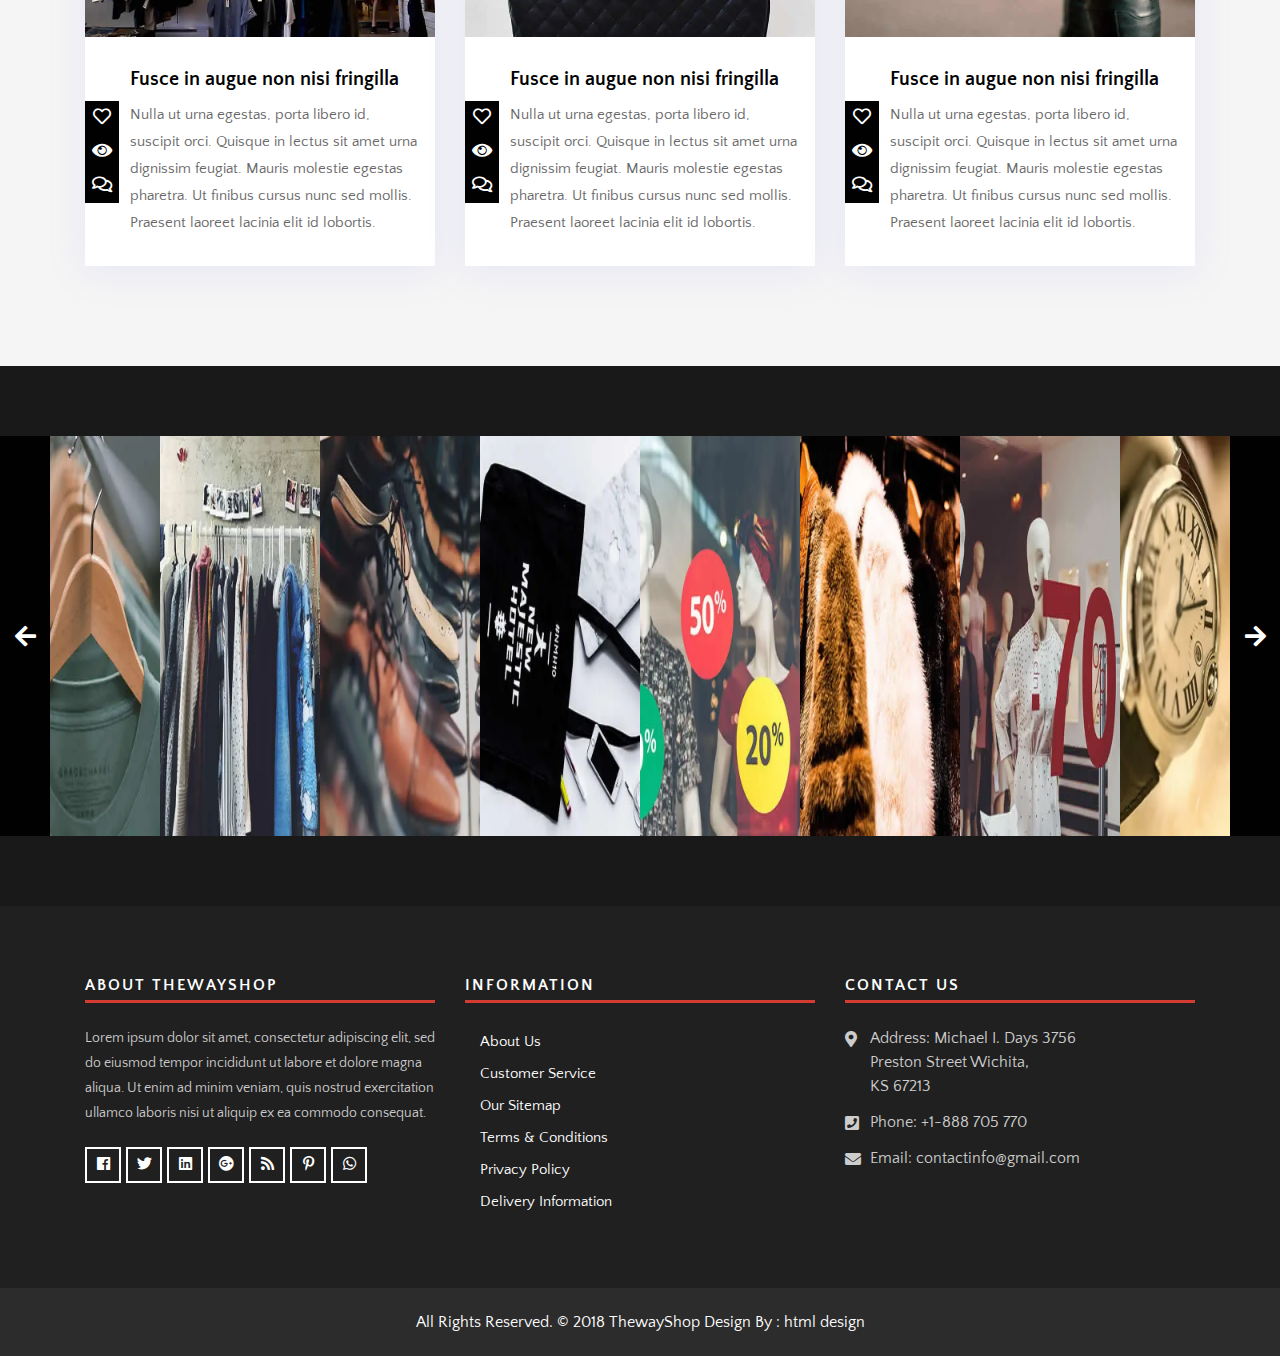
==== commit 4f1f01fc: "04162311" ====
--- a/index.html
+++ b/index.html
@@ -26,8 +26,6 @@
     <link rel="stylesheet" href="css/style.css">
     <!-- Responsive CSS -->
     <link rel="stylesheet" href="css/responsive.css">
-    <!-- Custom CSS -->
-    <link rel="stylesheet" href="css/custom.css">
 
     <!--[if lt IE 9]>
       <script src="https://oss.maxcdn.com/libs/html5shiv/3.7.0/html5shiv.js"></script>
--- a/css/style.css
+++ b/css/style.css
@@ -1,2419 +1 @@
-/*------------------------------------------------------------------
-    IMPORT FONTS
--------------------------------------------------------------------*/
-
-@import url('https://fonts.googleapis.com/css?family=Montserrat:400,500,600,600i,700,700i,800,800i');
-@import url('https://fonts.googleapis.com/css?family=Quattrocento+Sans:400,400i,700,700i');
-
-
-/*
-
-    font-family: 'Montserrat', sans-serif;
-
-    font-family: 'Quattrocento Sans', sans-serif;
-
-*/
-
-/*------------------------------------------------------------------
-    IMPORT FILES
--------------------------------------------------------------------*/
-
-@import url(all.css);
-@import url(superslides.css);
-@import url(bootstrap-select.css);
-@import url(carousel-ticker.css);
-@import url(code_animate.css);
-@import url(bootsnav.css);
-@import url(owl.carousel.min.css);
-@import url(jquery-ui.css);
-@import url(baguetteBox.min.css);
-
-/*------------------------------------------------------------------
-    SKELETON
--------------------------------------------------------------------*/
- body {
-     color: #666666;
-     font-size: 15px;
-     font-family: 'Quattrocento Sans', sans-serif;
-     line-height: 1.80857;
-}
- a {
-     color: #1f1f1f;
-     text-decoration: none !important;
-     outline: none !important;
-     -webkit-transition: all .3s ease-in-out;
-     -moz-transition: all .3s ease-in-out;
-     -ms-transition: all .3s ease-in-out;
-     -o-transition: all .3s ease-in-out;
-     transition: all .3s ease-in-out;
-}
- h1, h2, h3, h4, h5, h6 {
-     letter-spacing: 0;
-     font-weight: normal;
-     position: relative;
-     padding: 0 0 10px 0;
-     font-weight: normal;
-     line-height: 120% !important;
-     color: #1f1f1f;
-     margin: 0 
-}
- h1 {
-     font-size: 24px 
-}
- h2 {
-     font-size: 22px 
-}
- h3 {
-     font-size: 18px 
-}
- h4 {
-     font-size: 16px 
-}
- h5 {
-     font-size: 14px 
-}
- h6 {
-     font-size: 13px 
-}
- h1 a, h2 a, h3 a, h4 a, h5 a, h6 a {
-     color: #212121;
-     text-decoration: none!important;
-     opacity: 1 
-}
- h1 a:hover, h2 a:hover, h3 a:hover, h4 a:hover, h5 a:hover, h6 a:hover {
-     opacity: .8 
-}
- a {
-     color: #1f1f1f;
-     text-decoration: none;
-     outline: none;
-}
- a, .btn {
-     text-decoration: none !important;
-     outline: none !important;
-     -webkit-transition: all .3s ease-in-out;
-     -moz-transition: all .3s ease-in-out;
-     -ms-transition: all .3s ease-in-out;
-     -o-transition: all .3s ease-in-out;
-     transition: all .3s ease-in-out;
-}
- .btn-custom {
-     margin-top: 20px;
-     background-color: transparent !important;
-     border: 2px solid #ddd;
-     padding: 12px 40px;
-     font-size: 16px;
-}
- .lead {
-     font-size: 18px;
-     line-height: 30px;
-     color: #767676;
-     margin: 0;
-     padding: 0;
-}
- blockquote {
-     margin: 20px 0 20px;
-     padding: 30px;
-}
- ul, li, ol{
-     list-style: none;
-     margin: 0px;
-     padding: 0px;
-}
- button:focus{
-     outline: none;
-     box-shadow: none;
-}
- :focus {
-     outline: 0;
-}
- p{
-     margin: 0px;
-}
- .bootstrap-select .dropdown-toggle:focus{
-     outline: none !important;
-}
- .form-control::-moz-placeholder {
-     color: #ffffff;
-     opacity: 1;
-}
- .bootstrap-select .dropdown-toggle:focus{
-     box-shadow: none !important 
-}
-/*------------------------------------------------------------------ LOADER -------------------------------------------------------------------*/
- #back-to-top {
-     position: fixed;
-     bottom: 40px;
-     right: 40px;
-     z-index: 9999;
-     width: 32px;
-     height: 32px;
-     text-align: center;
-     line-height: 30px;
-     background: #d33b33;
-     color: #ffffff;
-     cursor: pointer;
-     border: 0;
-     border-radius: 2px;
-     text-decoration: none;
-     transition: opacity 0.2s ease-out;
-     font-size: 30px;
-}
-/*------------------------------------------------------------------ HEADER -------------------------------------------------------------------*/
- .main-top{
-     background: #010101;
-     padding: 10px 0px;
-}
- .custom-select-box{
-     float: right;
-     width: 95px;
-     margin-left: 20px;
-}
- .custom-select-box .form-control{
-     background: none;
-     border: none;
-}
- .custom-select-box .bootstrap-select .btn-light{
-     padding: 4px;
-     font-size: 14px;
-     background: #d33b33;
-     color: #fff;
-     border: none;
-     border-radius: 0px;
-}
- .custom-select-box .bootstrap-select .btn-light span{
-     padding: 2px;
-     line-height: 15px;
-}
- .dropdown-toggle::after{
-     margin-left: -24px;
-}
- .custom-select-box .dropdown-toggle::after {
-     display: inline-block;
-     width: 0;
-     height: 0;
-     margin-left: .255em;
-     vertical-align: .255em;
-     content: "";
-     border-top: .3em solid;
-     border-right: .3em solid transparent;
-     border-bottom: 0;
-     border-left: .3em solid transparent;
-     position: absolute;
-     top: 13px;
-     right: 10px;
-}
- .bootstrap-select.btn-group .dropdown-toggle .filter-option{
-     overflow: inherit;
-}
- .bootstrap-select.btn-group .dropdown-menu{
-     border: none;
-     padding: 0px;
-     border-radius: 0px;
-}
- .right-phone-box{
-     float: right;
-     margin-left: 10px;
-}
- .right-phone-box p{
-     margin: 0px;
-     color: #ffffff;
-     font-size: 14px;
-     line-height: 30px;
-}
- .right-phone-box p a{
-     color: #ffffff;
-}
- .right-phone-box p a:hover{
-     color: #d33b33;
-}
- .offer-box,.slide {
-     color: #FFFFFF;
-     font-size: 13px;
-     padding: 2px 15px;
-     font-family: 'Montserrat', sans-serif;
-}
- .offer-box li {
-     font-weight: 600;
-}
- .offer-box li i{
-     margin-right: 15px;
-     color: #d33b33;
-     font-size: 20px;
-}
- .our-link{
-     float: right;
-}
- .our-link ul li{
-     display: inline-block;
-     border-right: 1px solid #ffffff;
-     padding: 0px 10px;
-     line-height: 14px;
-}
- .our-link ul{
-     line-height: 30px;
-}
- .our-link ul li a{
-     color: #ffffff;
-     font-weight: 700;
-     text-transform: uppercase;
-     font-size: 14px;
-}
- .our-link ul li a:hover{
-     color: #d33b33;
-}
- .our-link ul li:last-child{
-     border: none;
-}
- .main-header{
-}
- .search a{
-     color: #d33b33;
-}
- .attr-nav > ul > li > a:hover{
-     color: #d33b33;
-}
- nav.navbar.bootsnav ul.nav > li > a{
-     margin: 0px;
-}
-/* Navbar Adjusment =========================== */
-/* Navbar Atribute ------*/
- .attr-nav > ul > li > a{
-     padding: 28px 15px;
-}
- ul.cart-list > li.total > .btn{
-     border-bottom: solid 1px #cfcfcf !important;
-     color: #010101 ;
-     padding: 10px 15px;
-     border: none;
-     font-weight: 700;
-     color: #ffffff;
-}
- @media (min-width: 1024px) {
-    /* Navbar General ------*/
-     nav.navbar ul.nav > li > a{
-         padding: 30px 15px;
-         font-weight: 600;
-    }
-     nav.navbar .navbar-brand{
-         margin-top: 0;
-    }
-     nav.navbar .navbar-brand{
-         margin-top: 0;
-    }
-     nav.navbar li.dropdown ul.dropdown-menu{
-         border-top: solid 5px;
-    }
-    /* Navbar Center ------*/
-     nav.navbar-center .navbar-brand{
-         margin: 0 !important;
-    }
-    /* Navbar Brand Top ------*/
-     nav.navbar-brand-top .navbar-brand{
-         margin: 10px !important;
-    }
-    /* Navbar Full ------*/
-     nav.navbar-full .navbar-brand{
-         position: relative;
-         top: -15px;
-    }
-    /* Navbar Sidebar ------*/
-     nav.navbar-sidebar ul.nav, nav.navbar-sidebar .navbar-brand{
-         margin-bottom: 50px;
-    }
-     nav.navbar-sidebar ul.nav > li > a{
-         padding: 10px 15px;
-         font-weight: bold;
-    }
-    /* Navbar Transparent & Fixed ------*/
-     nav.navbar.bootsnav.navbar-transparent.white{
-         background-color: rgba(255,255,255,0.3);
-         border-bottom: solid 1px #bbb;
-    }
-     nav.navbar.navbar-inverse.bootsnav.navbar-transparent.dark, nav.navbar.bootsnav.navbar-transparent.dark{
-         background-color: rgba(0,0,0,0.3);
-         border-bottom: solid 1px #555;
-    }
-     nav.navbar.bootsnav.navbar-transparent.white .attr-nav{
-         border-left: solid 1px #bbb;
-    }
-     nav.navbar.navbar-inverse.bootsnav.navbar-transparent.dark .attr-nav, nav.navbar.bootsnav.navbar-transparent.dark .attr-nav{
-         border-left: solid 1px #555;
-    }
-     nav.navbar.bootsnav.no-background.white .attr-nav > ul > li > a, nav.navbar.bootsnav.navbar-transparent.white .attr-nav > ul > li > a, nav.navbar.bootsnav.navbar-transparent.white ul.nav > li > a, nav.navbar.bootsnav.no-background.white ul.nav > li > a{
-         color: #fff;
-    }
-     nav.navbar.bootsnav.navbar-transparent.dark .attr-nav > ul > li > a, nav.navbar.bootsnav.navbar-transparent.dark ul.nav > li > a{
-         color: #eee;
-    }
-}
- @media (max-width: 992px) {
-    /* Navbar General ------*/
-     nav.navbar .navbar-brand{
-         margin-top: 0;
-         position: relative;
-         top: -2px;
-    }
-     nav.navbar .navbar-brand img.logo{
-         width: 160px;
-    }
-     .attr-nav > ul > li > a{
-         padding: 16px 15px 15px;
-    }
-    /* Navbar Mobile slide ------*/
-     nav.navbar.navbar-mobile ul.nav > li > a{
-         padding: 15px 15px;
-    }
-     nav.navbar.navbar-mobile ul.nav ul.dropdown-menu > li > a{
-         padding-right: 15px !important;
-         padding-top: 15px !important;
-         padding-bottom: 15px !important;
-    }
-     nav.navbar.navbar-mobile ul.nav ul.dropdown-menu .col-menu .title{
-         padding-right: 30px !important;
-         padding-top: 13px !important;
-         padding-bottom: 13px !important;
-    }
-     nav.navbar.navbar-mobile ul.nav ul.dropdown-menu .col-menu ul.menu-col li a{
-         padding-top: 13px !important;
-         padding-bottom: 13px !important;
-    }
-    /* Navbar Full ------*/
-     nav.navbar-full .navbar-brand{
-         top: 0;
-         padding-top: 10px;
-    }
-}
-/* Navbar Inverse =================================*/
- nav.navbar.navbar-inverse{
-     background-color: #222;
-     border-bottom: solid 1px #303030;
-}
- nav.navbar.navbar-inverse ul.cart-list > li.total > .btn{
-     border-bottom: solid 1px #222 !important;
-}
- nav.navbar.navbar-inverse ul.cart-list > li.total .pull-right{
-     color: #fff;
-}
- nav.navbar.navbar-inverse.megamenu ul.dropdown-menu.megamenu-content .content ul.menu-col li a, nav.navbar.navbar-inverse ul.nav > li > a{
-     color: #eee;
-}
- nav.navbar.navbar-inverse ul.nav > li.dropdown > a{
-     background-color: #222;
-}
- nav.navbar.navbar-inverse li.dropdown ul.dropdown-menu > li > a{
-     color: #999;
-}
- nav.navbar.navbar-inverse ul.nav .dropdown-menu h1, nav.navbar.navbar-inverse ul.nav .dropdown-menu h2, nav.navbar.navbar-inverse ul.nav .dropdown-menu h3, nav.navbar.navbar-inverse ul.nav .dropdown-menu h4, nav.navbar.navbar-inverse ul.nav .dropdown-menu h5, nav.navbar.navbar-inverse ul.nav .dropdown-menu h6{
-     color: #fff;
-}
- nav.navbar.navbar-inverse .form-control{
-     background-color: #333;
-     border-color: #303030;
-     color: #fff;
-}
- nav.navbar.navbar-inverse .attr-nav > ul > li > a{
-     color: #eee;
-}
- nav.navbar.navbar-inverse .attr-nav > ul > li.dropdown ul.dropdown-menu{
-     background-color: #222;
-     border-left: solid 1px #303030;
-     border-bottom: solid 1px #303030;
-     border-right: solid 1px #303030;
-}
- nav.navbar.navbar-inverse ul.cart-list > li{
-     border-bottom: solid 1px #303030;
-     color: #eee;
-}
- nav.navbar.navbar-inverse ul.cart-list > li img{
-     border: solid 1px #303030;
-}
- nav.navbar.navbar-inverse ul.cart-list > li.total{
-     background-color: #333;
-}
- nav.navbar.navbar-inverse .share ul > li > a{
-     background-color: #555;
-}
- nav.navbar.navbar-inverse .dropdown-tabs .tab-menu{
-     border-right: solid 1px #303030;
-}
- nav.navbar.navbar-inverse .dropdown-tabs .tab-menu > ul > li > a{
-     border-bottom: solid 1px #303030;
-}
- nav.navbar.navbar-inverse .dropdown-tabs .tab-content{
-     border-left: solid 1px #303030;
-}
- nav.navbar.navbar-inverse .dropdown-tabs .tab-menu > ul > li > a:hover, nav.navbar.navbar-inverse .dropdown-tabs .tab-menu > ul > li > a:focus, nav.navbar.navbar-inverse .dropdown-tabs .tab-menu > ul > li.active > a{
-     background-color: #333 !important;
-}
- nav.navbar-inverse.navbar-full ul.nav > li > a{
-     border:none;
-}
- nav.navbar-inverse.navbar-full .navbar-collapse .wrap-full-menu{
-     background-color: #222;
-}
- nav.navbar-inverse.navbar-full .navbar-toggle{
-     background-color: #222 !important;
-     color: #6f6f6f;
-}
- nav.navbar.bootsnav ul.nav > li > a{
-     position: relative;
-     font-weight: 700;
-     font-size: 16px;
-     color: #010101;
-     padding-top: 30px;
-     padding-bottom: 30px;
-     padding-left: 10px;
-     padding-right: 30px;
-}
- nav.navbar.bootsnav ul.nav li.active > a{
-     color: #d33b33;
-}
- nav.navbar.bootsnav ul.nav li.active > a:hover{
-     color: #d33b33;
-}
- nav.navbar.bootsnav ul.nav li > a:hover{
-     color: #d33b33;
-}
- nav.navbar.bootsnav ul.nav li.megamenu-fw > a:hover{
-     color: #d33b33;
-}
- @media (min-width: 1024px) {
-     nav.navbar.navbar-inverse ul.nav .dropdown-menu{
-         background-color: #222 !important;
-         border-left: solid 1px #303030 !important;
-         border-bottom: solid 1px #303030 !important;
-         border-right: solid 1px #303030 !important;
-    }
-     nav.navbar.navbar-inverse li.dropdown ul.dropdown-menu > li > a{
-         border-bottom: solid 1px #303030;
-    }
-     nav.navbar.navbar-inverse ul.dropdown-menu.megamenu-content .col-menu{
-         border-left: solid 1px #303030;
-         border-right: solid 1px #303030;
-    }
-     nav.navbar.navbar-inverse.navbar-transparent.dark{
-         background-color: rgba(0,0,0,0.3);
-         border-bottom: solid 1px #999;
-    }
-     nav.navbar.navbar-inverse.navbar-transparent.dark .attr-nav{
-         border-left: solid 1px #999;
-    }
-     nav.navbar.navbar-inverse.no-background.white .attr-nav > ul > li > a, nav.navbar.navbar-inverse.navbar-transparent.dark .attr-nav > ul > li > a, nav.navbar.navbar-inverse.navbar-transparent.dark ul.nav > li > a, nav.navbar.navbar-inverse.no-background.white ul.nav > li > a{
-         color: #fff;
-    }
-     nav.navbar.navbar-inverse.no-background.dark .attr-nav > ul > li > a, nav.navbar.navbar-inverse.no-background.dark .attr-nav > ul > li > a, nav.navbar.navbar-inverse.no-background.dark ul.nav > li > a, nav.navbar.navbar-inverse.no-background.dark ul.nav > li > a{
-         color: #3f3f3f;
-    }
-}
- @media (max-width: 992px) {
-     nav.navbar.navbar-inverse .navbar-toggle{
-         color: #eee;
-         background-color: #222 !important;
-    }
-     nav.navbar.navbar-inverse .navbar-nav > li > a{
-         border-top: solid 1px #303030;
-         border-bottom: solid 1px #303030;
-    }
-     nav.navbar.navbar-inverse ul.nav li.dropdown ul.dropdown-menu > li > a{
-         color: #999;
-         border-bottom: solid 1px #303030;
-    }
-     nav.navbar.navbar-inverse .dropdown .megamenu-content .col-menu .title{
-         border-bottom: solid 1px #303030;
-         color: #eee;
-    }
-     nav.navbar.navbar-inverse .dropdown .megamenu-content .col-menu ul > li > a{
-         border-bottom: solid 1px #303030;
-         color: #999 !important;
-    }
-     nav.navbar.navbar-inverse .dropdown .megamenu-content .col-menu.on:last-child .title{
-         border-bottom: solid 1px #303030;
-    }
-     nav.navbar.navbar-inverse .dropdown-tabs .tab-menu > ul{
-         border-top: solid 1px #303030;
-    }
-     nav.navbar.navbar-inverse.navbar-mobile .navbar-collapse{
-         background-color: #222;
-    }
-}
- @media (max-width: 767px) {
-     nav.navbar.navbar-inverse.navbar-mobile ul.nav{
-         border-top: solid 1px #222;
-    }
-}
- .arrow::before{
-     font-family: 'FontAwesome';
-     content: "\f0d7";
-     margin-left: 5px;
-     margin-top: 2px;
-     border: none;
-     display: inline-block;
-     vertical-align: inherit;
-     position: absolute;
-     right: 10px;
-     top: 28px;
-}
- .dropdown-toggle::after{
-     display: none;
-}
- nav.navbar.bootsnav ul.navbar-nav li.dropdown ul.dropdown-menu li a{
-     display: block;
-}
- nav.navbar.bootsnav li.dropdown ul.dropdown-menu{
-     border: solid 1px #e0e0e0;
-     left: auto;
-}
- .btn-cart{
-}
- .cart-list h6 a{
-     font-size: 16px;
-     font-weight: 700;
-}
- .cart-list h6 a:hover{
-     color: #d33b33;
-}
- ul.cart-list p .price{
-     font-weight: normal;
-}
- .col-menu .title{
-     font-size: 20px;
-     font-weight: 700;
-     text-transform: uppercase;
-}
- .hvr-hover{
-     display: inline-block;
-     vertical-align: middle;
-     -webkit-transform: perspective(1px) translateZ(0);
-     transform: perspective(1px) translateZ(0);
-     box-shadow: 0 0 1px rgba(0, 0, 0, 0);
-     position: relative;
-     background: #d33b33;
-     -webkit-transition-property: color;
-     transition-property: color;
-     -webkit-transition-duration: 0.3s;
-     transition-duration: 0.3s;
-     border-radius: 0;
-     box-shadow: none;
-}
- .hvr-hover::after {
-     content: "";
-     position: absolute;
-     z-index: -1;
-     top: 0;
-     bottom: 0;
-     left: 0;
-     right: 0;
-     background: #010101;
-     -webkit-transform: scaleY(0);
-     transform: scaleY(0);
-     -webkit-transform-origin: 50%;
-     transform-origin: 50%;
-     -webkit-transition-property: transform;
-     transition-property: transform;
-     -webkit-transition-duration: 0.3s;
-     transition-duration: 0.3s;
-     -webkit-transition-timing-function: ease-out;
-     transition-timing-function: ease-out;
-}
- .hvr-hover:hover::after{
-     -webkit-transform: scaleY(1);
-     transform: scaleY(1);
-     color: #ffffff;
-}
- .hvr-hover{
-}
- ul.cart-list > li.total > .btn:hover{
-     color: #ffffff;
-}
- .cart-box{
-     margin-top: 40px;
-     background: #ffffff;
-}
- .main-header.fixed-menu {
-     position: fixed;
-     visibility: hidden;
-     left: 0px;
-     top: 0px;
-     width: 100%;
-     padding: 0px 0px;
-     background: #ffffff;
-     z-index: 0;
-     transition: all 500ms ease;
-     -moz-transition: all 500ms ease;
-     -webkit-transition: all 500ms ease;
-     -ms-transition: all 500ms ease;
-     -o-transition: all 500ms ease;
-     z-index: 999;
-     opacity: 1;
-     visibility: visible;
-     -ms-animation-name: fadeInDown;
-     -moz-animation-name: fadeInDown;
-     -op-animation-name: fadeInDown;
-     -webkit-animation-name: fadeInDown;
-     animation-name: fadeInDown;
-     -ms-animation-duration: 500ms;
-     -moz-animation-duration: 500ms;
-     -op-animation-duration: 500ms;
-     -webkit-animation-duration: 500ms;
-     animation-duration: 500ms;
-     -ms-animation-timing-function: linear;
-     -moz-animation-timing-function: linear;
-     -op-animation-timing-function: linear;
-     -webkit-animation-timing-function: linear;
-     animation-timing-function: linear;
-     -ms-animation-iteration-count: 1;
-     -moz-animation-iteration-count: 1;
-     -op-animation-iteration-count: 1;
-     -webkit-animation-iteration-count: 1;
-     animation-iteration-count: 1;
-}
- .main-header.fixed-menu {
-     padding: 0px;
-     box-shadow: 0 0 8px 0 rgba(0,0,0,.12);
-     border-radius: 0;
-}
- .top-search .input-group-addon{
-     line-height: 40px;
-}
- .top-search input.form-control{
-     color: #ffffff;
-}
-/*------------------------------------------------------------------ Slider -------------------------------------------------------------------*/
- .cover-slides{
-     height: 100vh;
-}
- .slides-navigation a {
-     background: #d33b33;
-     position: absolute;
-     height: 70px;
-     width: 70px;
-     top: 50%;
-     font-size: 20px;
-     display: block;
-     color: #fff;
-     line-height: 90px;
-     text-align: center;
-     transition: all .3s ease-in-out;
-}
- .slides-navigation a i{
-     font-size: 40px;
-}
- .slides-navigation a:hover {
-     background: #010101;
-}
- .cover-slides .container{
-     height: 100%;
-     position: relative;
-     z-index: 2;
-}
- .cover-slides .container > .row {
-     -webkit-box-align: center;
-     -ms-flex-align: center;
-     align-items: center;
-}
- .cover-slides .container > .row {
-     height: 100%;
-}
- .overlay-background {
-     background: #333;
-     position: absolute;
-     height: 100%;
-     width: 100%;
-     left: 0;
-     top: 0;
-     opacity: 0.5;
-}
- .cover-slides h1{
-     font-family: 'Montserrat', sans-serif;
-     font-weight: 500;
-     font-size: 64px;
-     color: #fff;
-}
- .cover-slides p{
-     font-size: 18px;
-     color: #fff;
-     padding-bottom: 30px;
-}
- .slides-pagination a{
-     border: 2px solid #ffffff;
-}
- .slides-pagination a.current{
-     background: #d33b33;
-     border: 2px solid #d33b33;
-}
- .cover-slides p a{
-     font-size: 24px;
-     color: #ffffff;
-     border: none;
-     text-transform: uppercase;
-     padding: 10px 20px;
-}
-/*------------------------------------------------------------------ Categories Shop -------------------------------------------------------------------*/
- .categories-shop{
-     padding: 70px 0px;
-}
- .shop-cat-box{
-     margin-bottom: 30px;
-     position: relative;
-     padding: 3px;
-     overflow: hidden;
-     border: 1px solid #010101;
-     -webkit-transition: background 0.4s 0.5s;
-     transition: background 0.4s 0.5s;
-}
- .shop-cat-box img{
-     margin: -10px 0 0 -10px;
-     max-width: none;
-     width: -webkit-calc(100% + 10px);
-     width: calc(100% + 10px);
-     opacity: 0.9;
-     -webkit-transition: opacity 0.35s, -webkit-transform 0.35s;
-     transition: opacity 0.35s, transform 0.35s;
-     -webkit-transform: translate3d(10px,10px,0);
-     transform: translate3d(10px,10px,0);
-     -webkit-backface-visibility: hidden;
-     backface-visibility: hidden;
-}
- .shop-cat-box:hover img{
-     opacity: 0.6;
-     -webkit-transform: translate3d(0,0,0);
-     transform: translate3d(0,0,0);
-}
- .shop-cat-box a{
-     position: absolute;
-     z-index: 2;
-     bottom: 0px;
-     left: 0px;
-     right: 0;
-     margin: 0 auto;
-     text-align: center;
-     border: none;
-     color: #ffffff;
-     font-size: 18px;
-     font-weight: 700;
-     padding: 8px 0px;
-}
-/*------------------------------------------------------------------ Products -------------------------------------------------------------------*/
- .title-all{
-     margin-bottom: 30px;
-}
- .title-all h1{
-     font-size: 32px;
-     font-weight: 700;
-     color: #010101;
-}
- .title-all p{
-     color: #999999;
-     font-size: 16px;
-}
- .products-box{
-     padding: 70px 0px;
-}
- .special-menu{
-     margin-bottom: 40px;
-}
- .filter-button-group{
-     display: inline-block;
-}
- .filter-button-group button{
-     background: #d33b33;
-     color: #ffffff;
-     border: none;
-     cursor: pointer;
-     padding: 5px 30px;
-     font-size: 18px;
-}
- .filter-button-group button.active{
-     background: #010101;
-}
- .filter-button-group button{
-}
- .products-single {
-     overflow: hidden;
-     position: relative;
-     margin-bottom: 30px;
-}
- .products-single .box-img-hover{
-     overflow: hidden;
-     position: relative;
-}
- .box-img-hover img{
-     margin: 0 auto;
-     text-align: center;
-     display: block;
-}
- .type-lb{
-     position: absolute;
-     top: 0px;
-     right: 0px;
-     z-index:8;
-}
- .type-lb .sale{
-     background: red;
-     color: #ffffff;
-     padding: 2px 10px;
-     font-weight: 700;
-     text-transform: uppercase;
-}
- .type-lb .new{
-     background: #010101;
-     color: #ffffff;
-     padding: 2px 10px;
-     font-weight: 700;
-     text-transform: uppercase;
-}
- .why-text{
-     background: #f5f5f5;
-     padding: 15px;
-}
- .why-text h4{
-     font-size: 16px;
-     font-weight: 700;
-     padding-bottom: 15px;
-}
- .why-text h5{
-     font-size: 18px;
-     font-family: 'Montserrat', sans-serif;
-     padding: 0px;
-     font-weight: 600;
-}
- .mask-icon{
-     width: 100%;
-     height: 100%;
-     position: absolute;
-     overflow: hidden;
-     top: 0;
-     left: 0;
-}
- .mask-icon ul{
-     display: inline-block;
-}
- .mask-icon ul li{
-     background: #d33b33;
-}
- .mask-icon ul li a{
-     color: #ffffff;
-     padding: 5px 10px;
-     display: block;
-}
- .mask-icon a.cart{
-     background: #d33b33;
-     position: absolute;
-     bottom: 0;
-     right: 0px;
-     padding: 10px 20px;
-     font-weight: 700;
-     color: #ffffff;
-}
- .mask-icon a.cart:hover{
-     background: #010101;
-     color: #ffffff;
-}
- .mask-icon ul li a:hover{
-     background: #010101;
-     color: #ffffff;
-}
- .products-single .mask-icon{
-     background: rgba(1,1,1, 0.5);
-     top: -100%;
-     -ms-filter: "progid: DXImageTransform.Microsoft.Alpha(Opacity=0)";
-     filter: alpha(opacity=0);
-     opacity: 0;
-     -webkit-transition: all 0.3s ease-out 0.5s;
-     -moz-transition: all 0.3s ease-out 0.5s;
-     -o-transition: all 0.3s ease-out 0.5s;
-     -ms-transition: all 0.3s ease-out 0.5s;
-     transition: all 0.3s ease-out 0.5s;
-}
- .products-single:hover .mask-icon{
-     -ms-filter: "progid: DXImageTransform.Microsoft.Alpha(Opacity=100)";
-     filter: alpha(opacity=100);
-     opacity: 1;
-     top: 0px;
-     -webkit-transition-delay: 0s;
-     -moz-transition-delay: 0s;
-     -o-transition-delay: 0s;
-     -ms-transition-delay: 0s;
-     transition-delay: 0s;
-     -webkit-animation: bounceY 0.9s linear;
-     -moz-animation: bounceY 0.9s linear;
-     -ms-animation: bounceY 0.9s linear;
-     animation: bounceY 0.9s linear;
-}
- @keyframes bounceY {
-     0% {
-         transform: translateY(-205px);
-    }
-     40% {
-         transform: translateY(-100px);
-    }
-     65% {
-         transform: translateY(-52px);
-    }
-     82% {
-         transform: translateY(-25px);
-    }
-     92% {
-         transform: translateY(-12px);
-    }
-     55%, 75%, 87%, 97%, 100% {
-         transform: translateY(0px);
-    }
-}
- @-moz-keyframes bounceY {
-     0% {
-         -moz-transform: translateY(-205px);
-    }
-     40% {
-         -moz-transform: translateY(-100px);
-    }
-     65% {
-         -moz-transform: translateY(-52px);
-    }
-     82% {
-         -moz-transform: translateY(-25px);
-    }
-     92% {
-         -moz-transform: translateY(-12px);
-    }
-     55%, 75%, 87%, 97%, 100% {
-         -moz-transform: translateY(0px);
-    }
-}
- @-webkit-keyframes bounceY {
-     0% {
-         -webkit-transform: translateY(-205px);
-    }
-     40% {
-         -webkit-transform: translateY(-100px);
-    }
-     65% {
-         -webkit-transform: translateY(-52px);
-    }
-     82% {
-         -webkit-transform: translateY(-25px);
-    }
-     92% {
-         -webkit-transform: translateY(-12px);
-    }
-     55%, 75%, 87%, 97%, 100% {
-         -webkit-transform: translateY(0px);
-    }
-}
-/*------------------------------------------------------------------ Blog -------------------------------------------------------------------*/
- .latest-blog{
-     padding: 70px 0px;
-     background: #f5f5f5;
-}
- .blog-box{
-     -webkit-box-shadow: 0px 5px 35px 0px rgba(148, 146, 245, 0.15);
-     box-shadow: 0px 5px 35px 0px rgba(148, 146, 245, 0.15);
-     background: #ffffff;
-     margin-bottom: 30px;
-}
- .blog-content{
-     position: relative;
-}
- .title-blog{
-     padding: 30px 15px 30px 45px;
-}
- .title-blog h3{
-     font-size: 20px;
-     font-weight: 700;
-     color: #010101;
-}
- .title-blog p{
-     margin: 0px;
-}
- .option-blog {
-     position: absolute;
-     top: 0px;
-     left: 0px;
-     top: 50%;
-     transform: translate(0%,-50%);
-}
- .option-blog li a{
-     background: #010101;
-     display: inline-block;
-     font-size: 18px;
-     color: #ffffff;
-     width: 34px;
-     height: 34px;
-     text-align: center;
-     line-height: 34px;
-}
- .option-blog li a:hover{
-     background: #d33b33;
-     color: #ffffff;
-}
- .tooltip-inner {
-     background-color: #d33b33;
-}
- .tooltip.bs-tooltip-right .arrow:before {
-     border-right-color: #d33b33 !important;
-     padding-top: 0px !important;
-     top: 0px !important;
-}
- .tooltip.bs-tooltip-left .arrow:before {
-     border-right-color: #d33b33 !important;
-}
- .tooltip.bs-tooltip-bottom .arrow:before {
-     border-right-color: #d33b33 !important;
-}
- .tooltip.bs-tooltip-top .arrow:before {
-     border-right-color: #d33b33 !important;
-}
-/*------------------------------------------------------------------ Instagram Feed -------------------------------------------------------------------*/
- .instagram-box{
-     padding: 70px 0px;
-     background: url(../images/ins-bg.jpg) no-repeat center center;
-     background-size: auto auto;
-     -webkit-background-size: cover;
-     -moz-background-size: cover;
-     -ms-background-size: cover;
-     -o-background-size: cover;
-     background-size: cover;
-     position: relative;
-}
- .instagram-box::before{
-     background: rgba(0,0,0,0.9);
-     width: 100%;
-     height: 100%;
-     left: 0px;
-     top: 0px;
-     content: "" ;
-     position: absolute;
-     z-index: 0;
-}
- .main-instagram.owl-carousel .owl-nav button.owl-prev{
-     background: #010101;
-     position: absolute;
-     z-index: 1;
-     display: block;
-     height: 100%;
-     width: 50px;
-     line-height: 0px;
-     font-size: 24px;
-     cursor: pointer;
-     color: #ffffff;
-     top: 0;
-     padding: 0;
-     margin-top: 0;
-     opacity: 1;
-     left: 0px;
-     -webkit-transition: all 0.3s ease;
-     -o-transition: all 0.3s ease;
-     transition: all 0.3s ease;
-}
- .main-instagram.owl-carousel .owl-nav button.owl-next{
-     background: #010101;
-     position: absolute;
-     z-index: 1;
-     display: block;
-     height: 100%;
-     width: 50px;
-     line-height: 0px;
-     font-size: 24px;
-     cursor: pointer;
-     color: #ffffff;
-     top: 0;
-     padding: 0;
-     margin-top: 0;
-     opacity: 1;
-     right: 0px;
-     -webkit-transition: all 0.3s ease;
-     -o-transition: all 0.3s ease;
-     transition: all 0.3s ease;
-}
- .main-instagram.owl-carousel .owl-nav button.owl-next:hover, .main-instagram.owl-carousel .owl-nav button.owl-prev:hover{
-     background: #d33b33;
-}
- .ins-inner-box{
-     position: relative;
-}
- .hov-in{
-     opacity: 0;
-     background: rgba(211,59,51, 0.5);
-     bottom: -100%;
-     position: absolute;
-     width: 100%;
-     height: 100%;
-     -webkit-transition: all 0.3s ease-out 0.5s;
-     -moz-transition: all 0.3s ease-out 0.5s;
-     -o-transition: all 0.3s ease-out 0.5s;
-     -ms-transition: all 0.3s ease-out 0.5s;
-     transition: all 0.3s ease-out 0.5s;
-     text-align: center;
-     display: table;
-}
- .hov-in a{
-     display: table-cell;
-     vertical-align: middle;
-     height: 100%;
-}
- .hov-in i{
-     color: #010101;
-     font-size: 48px;
-     position: relative;
-     z-index: 2;
-}
- .hov-in a i:hover{
-     color: #ffffff;
-}
- .ins-inner-box:hover .hov-in{
-     bottom: 0;
-     opacity: 1;
-}
-/*------------------------------------------------------------------ Footer Main -------------------------------------------------------------------*/
- .footer-main{
-     padding: 70px 0px;
-     background: #202020;
-}
- .footer-widget h4 {
-     color: #ffffff;
-     font-size: 16px;
-     text-transform: uppercase;
-     letter-spacing: 2px;
-     margin-bottom: 20px;
-     position: relative;
-     font-weight: 700;
-}
- .footer-widget h4::before {
-     border-bottom: 3px solid #d33b33;
-     content: "";
-     height: 3px;
-     width: 100%;
-     position: absolute;
-     bottom: 3px;
-     left: 0px;
-}
- .footer-widget p {
-     color: #cccccc;
-     font-weight: 400;
-     font-size: 14px;
-     padding-bottom: 20px;
-}
- .footer-widget ul{
-     display: inline-block;
-}
- .footer-widget ul li {
-     float: left;
-     margin-right: 5px;
-}
- .footer-widget ul li a {
-     color: #ffffff;
-     display: inline-block;
-     width: 36px;
-     height: 36px;
-     border: 2px solid #ffffff;
-     text-align: center;
-     line-height: 32px;
-}
- .footer-widget ul li a:hover {
-     color: #d33b33;
-     border-color: #d33b33;
-}
- .footer-link{
-}
- .footer-link h4{
-     color: #ffffff;
-     font-size: 16px;
-     text-transform: uppercase;
-     letter-spacing: 2px;
-     margin-bottom: 20px;
-     position: relative;
-     font-weight: 700;
-}
- .footer-link h4::before {
-     border-bottom: 3px solid #d33b33;
-     content: "";
-     height: 3px;
-     width: 100%;
-     position: absolute;
-     bottom: 3px;
-     left: 0px;
-}
- .footer-link ul li {
-     margin-right: 5px;
-}
- .footer-link ul li a {
-     color: #ffffff;
-     text-align: left;
-     display: block;
-     line-height: 32px;
-     position: relative;
-     padding-left: 15px;
-     transition: all .3s ease-in-out;
-     -webkit-transition: all .3s ease-in-out;
-     -moz-transition: all .3s ease-in-out;
-     -o-transition: all .3s ease-in-out;
-     -ms-transition: all .3s ease-in-out;
-}
- .footer-link ul li a::before {
-     font-family: FontAwesome;
-     content: "\f105";
-     position: absolute;
-     left: 5px;
-     line-height: 30px;
-     font-size: 16px;
-     transition: all .3s ease-in-out;
-     -webkit-transition: all .3s ease-in-out;
-     -moz-transition: all .3s ease-in-out;
-     -o-transition: all .3s ease-in-out;
-     -ms-transition: all .3s ease-in-out;
-}
- .footer-link ul li a:hover::before {
-     left: 5px;
-}
- .footer-link ul li a:hover {
-     color: #d33b33;
-     border-color: #d33b33;
-     padding-left: 20px;
-}
- .footer-link-contact h4{
-     color: #ffffff;
-     font-size: 16px;
-     text-transform: uppercase;
-     letter-spacing: 2px;
-     margin-bottom: 20px;
-     position: relative;
-     font-weight: 700;
-}
- .footer-link-contact h4::before {
-     border-bottom: 3px solid #d33b33;
-     content: "";
-     height: 3px;
-     width: 100%;
-     position: absolute;
-     bottom: 3px;
-     left: 0px;
-}
- .footer-link-contact ul li{
-     margin-bottom: 12px;
-}
- .footer-link-contact ul li i{
-     position: absolute;
-     left: 0;
-     top: 5px;
-     padding-right: 6px;
-}
- .footer-link-contact ul li p{
-     padding-left: 25px;
-     color: #cccccc;
-     position: relative;
-}
- .footer-link-contact ul li p{
-     font-size: 16px;
-     color: #cccccc;
-     font-weight: 300;
-     padding-right: 16px;
-     line-height: 24px;
-}
- .footer-link-contact ul li p a{
-     color: #cccccc;
-}
- .footer-link-contact ul li p a:hover{
-     color: #d33b33;
-}
-/*------------------------------------------------------------------ Copyright -------------------------------------------------------------------*/
- .footer-copyright{
-     background: #2c2c2c;
-     padding: 20px 0px;
-     position: relative;
-}
- .footer-copyright p {
-     text-align: center;
-     color: #ffffff;
-     font-size: 16px;
-}
- .footer-copyright p a{
-     color: #ffffff;
-}
- .footer-copyright p a:hover{
-     color: #d33b33;
-}
-/*------------------------------------------------------------------ All Pages -------------------------------------------------------------------*/
- .all-title-box{
-     background: url("../images/all-bg-title.jpg") no-repeat center center;
-     -webkit-background-size: cover;
-     -moz-background-size: cover;
-     -ms-background-size: cover;
-     -o-background-size: cover;
-     background-size: cover;
-     text-align: center;
-     background-attachment: fixed;
-     padding: 70px 0px;
-     position: relative;
-}
- .all-title-box::before{
-     background: rgba(0,0,0,0.6);
-     content: "";
-     position: absolute;
-     z-index: 0;
-     width: 100%;
-     height: 100%;
-     left: 0px;
-     top: 0px;
-}
- .all-title-box h2{
-     font-size: 28px;
-     font-weight: 700;
-     color: #ffffff;
-     padding-bottom: 30px;
-}
- .all-title-box .breadcrumb{
-     background: #d33b33;
-     margin: 0px;
-     display: inline-block;
-     border-radius: 0px;
-}
- .all-title-box .breadcrumb li{
-     display: inline-block;
-     color: #010101;
-     font-size: 16px;
-}
- .all-title-box .breadcrumb li a{
-     color: #ffffff;
-     font-size: 16px;
-}
- .all-title-box .breadcrumb-item + .breadcrumb-item::before{
-     color: #010101;
-}
- .about-box-main{
-     padding: 70px 0px;
-}
- .noo-sh-title{
-     font-size: 28px;
-     text-transform: uppercase;
-     font-style: italic;
-     font-weight: 700;
-}
- .about-box-main p{
-     padding-bottom: 20px;
-}
- .service-block-inner {
-     padding: 15px 20px;
-     position: relative;
-     margin-bottom: 30px;
-}
- .service-block-inner::before {
-     content: "";
-     width: 5px;
-     height: 100%;
-     border-radius: 0px;
-     background: #010101;
-     position: absolute;
-     top: 0;
-     left: 0;
-     transition: all 0.5s ease 0s;
-}
- .service-block-inner::after {
-     content: "";
-     width: 5px;
-     height: 0;
-     border-radius: 0px;
-     background: #d33b33;
-     position: absolute;
-     top: 0;
-     left: 0;
-     transition: all 0.5s ease 0s;
-}
- .service-block-inner h3 {
-     font-size: 24px;
-     text-transform: uppercase;
-     font-weight: 600;
-}
- .service-block-inner p {
-     margin: 0px;
-     font-size: 16px;
-     font-weight: 300;
-     padding-bottom: 0px;
-}
- .service-block-inner:hover::after {
-     height: 100%;
-}
- .our-team{
-     box-shadow: 0 0 0 rgba(0, 0, 0, 0.3);
-     overflow: hidden;
-     position: relative;
-     transition: all 0.3s ease 0s;
-}
- .our-team:hover{
-     box-shadow: 0 0 10px rgba(0, 0, 0, 0.2);
-}
- .our-team img{
-     width: 100%;
-     height: auto;
-     transition: all 0.3s ease-in-out 0s;
-}
- .our-team:hover img{
-     opacity: 0.5;
-}
- .our-team .team-content{
-     color: #000;
-     opacity: 0;
-     position: absolute;
-     bottom: 30px;
-     left: 40px;
-     transform: translate(-10px, 0px);
-     transition: all 0.3s ease 0s;
-}
- .our-team:hover .team-content{
-     opacity: 1;
-     transform: translate(20px, 0px);
-     transition-delay: 0.2s;
-}
- .our-team .title{
-     display: block;
-     font-size: 20px;
-     font-weight: 700;
-     margin: 0 0 7px 0;
-}
- .our-team .post{
-     display: block;
-     font-size: 15px;
-}
- .our-team .social{
-     list-style: none;
-     padding: 0;
-     margin: 0;
-     width: 35px;
-     text-align: center;
-     opacity: 0;
-     position: absolute;
-     bottom: 35px;
-     transition: all 0.3s ease 0s;
-}
- .our-team:hover .social{
-     opacity: 1;
-}
- .our-team .social li{
-     display: block;
-}
- .our-team .social li a{
-     display: inline-block;
-     width: 35px;
-     height: 35px;
-     line-height: 35px;
-     background: #010101;
-     font-size: 17px;
-     color: #fff;
-     opacity: 0.9;
-     position: relative;
-     transform: translate(-35px, 35px);
-     transition: all 0.3s ease-in-out 0s 
-}
- .our-team .social li a:hover{
-     width: 40px;
-     background: #d33b33;
-     transition-delay: 0s;
-}
- .our-team .icon{
-     width: 35px;
-     height: 35px;
-     line-height: 35px;
-     background: #d33b33;
-     text-align: center;
-     color: #fff;
-     position: absolute;
-     bottom: 0;
-}
- .team-description{
-     padding: 20px 0px;
-}
- .team-description p{
-     font-size: 14px;
-     margin: 0px;
-}
- .hover-team:hover .team-content{
-     opacity: 1;
-     transform: translate(20px, 0px);
-     transition-delay: 0.2s;
-}
- .hover-team:hover .social{
-     opacity: 1;
-}
- .hover-team:hover .social li:nth-child(1) a{
-     transition-delay: 0.3s;
-}
- .hover-team:hover .social li:nth-child(2) a{
-     transition-delay: 0.2s;
-}
- .hover-team:hover .social li:nth-child(3) a{
-     transition-delay: 0.1s;
-}
- .hover-team:hover .social li:nth-child(4) a{
-     transition-delay: 0.0s;
-}
- .hover-team:hover .social li a{
-     transform: translate(0, 0) 
-}
- .hover-team:hover img{
-     opacity: 0.5;
-}
- .hover-team .team-content .title{
-     border-bottom: 2px solid #d33b33;
-}
- .shop-box-inner{
-     padding: 70px 0px;
-}
- .search-product {
-     position: relative;
-}
- .search-product input[type="text"] {
-     background: #f6f6f6;
-     border: 0;
-     box-shadow: none;
-     border-radius: 0;
-     color: #000;
-     height: 50px;
-     font-weight: 300;
-     font-size: 16px;
-     margin-bottom: 15px;
-     padding: 0 20px;
-     -webkit-transition: all .5s ease;
-     -moz-transition: all .5s ease;
-     transition: all .5s ease;
-     width: 100%;
-     outline: 0;
-}
- .search-product .form-control::-moz-placeholder {
-     color: #000000;
-     opacity: 1;
-}
- .search-product button {
-     background: #010101;
-     color: #ffffff;
-     font-size: 18px;
-     position: absolute;
-     right: 0px;
-     padding: 12px 15px;
-     top: 0;
-     line-height: 27px;
-     border: none;
-     cursor: pointer;
-     height: 100%;
-}
- .search-product button:hover{
-     background: #d33b33;
-}
- .filter-sidebar-left{
-     margin-bottom: 20px;
-}
- .title-left{
-     font-size: 16px;
-     border-bottom: 3px solid #010101;
-     margin-bottom: 20px;
-}
- .title-left h3{
-     font-weight: 700;
-}
- .list-group-item {
-     border: none;
-     padding: 5px 20px;
-     font-size: 14px;
-}
- .text-muted {
-     padding: 10px 0px;
-}
- .list-group-item[data-toggle="collapse"]::after {
-     width: 0;
-     height: 0;
-     position: absolute;
-     top: calc(50% - 12px);
-     right: 10px;
-     content: '';
-     -webkit-transition: top .2s,-webkit-transform .2s;
-     transition: top .2s,-webkit-transform .2s;
-     transition: transform .2s,top .2s;
-     transition: transform .2s,top .2s,-webkit-transform .2s;
-     font-family: FontAwesome;
-     content: "\f105";
-}
- .list-group-tree .list-group-collapse .list-group {
-     margin-left: 25px;
-     border-left: 1px solid #ced4da;
-}
- .list-group-tree .list-group-item.active {
-     color: #d33b33;
-     background-color: #fff;
-     font-weight: 700;
-}
- .list-group-tree .list-group-collapse .list-group > .list-group-item::before {
-     position: absolute;
-     top: 14px;
-     left: 0;
-     content: '';
-     width: 8px;
-     height: 1px;
-     background-color: #ced4da;
-}
- .list-group-tree .list-group-item:hover {
-     color: #d33b33;
-     background-color: #fff;
-     outline: 0;
-     font-weight: 700;
-}
- .filter-price-left{
-     margin-bottom: 20px;
-}
- #slider-range .ui-slider-handle {
-     background-color: #d33b33;
-     border: 2px solid #fff;
-     border-radius: 50%;
-     cursor: pointer;
-     height: 21px;
-     top: -6px;
-     transition: none 0s ease 0s;
-     width: 21px;
-     box-shadow: 0px 0px 6.65px 0.35px rgba(0,0,0,0.15);
-}
- #slider-range .ui-slider-range {
-     background-color: #d33b33;
-     border-radius: 0;
-}
- #slider-range {
-     background: #010101;
-     border: medium none;
-     border-radius: 50px;
-     float: left;
-     height: 10px;
-     margin-top: 14px;
-     width: 100%;
-}
- .price-box-slider p{
-     clear: both;
-     margin-top: 20px;
-     display: inline-block;
-     width: 100%;
-}
- .price-box-slider p input{
-     margin-top: 5px;
-}
- .price-box-slider p button{
-     border: none;
-     color: #ffffff;
-     float: right;
-}
- .brand-box {
-     display: inline-block;
-     width: 100%;
-     height: 259px;
-     position: relative;
-}
- .product-item-filter{
-     border-bottom: 1px solid #010101;
-     border-top: 1px solid #010101;
-     display: -webkit-box;
-     display: -ms-flexbox;
-     display: -webkit-flex;
-     display: flex;
-     -webkit-box-pack: justify;
-     -ms-flex-pack: justify;
-     -webkit-justify-content: space-between;
-     justify-content: space-between;
-     padding: 5px 0;
-}
- .nice-select.wide{
-     width: 75%;
-}
- .product-item-filter .toolbar-sorter-right span{
-     line-height: 42px;
-     padding-right: 15px;
-     float: left;
-}
- .product-item-filter .toolbar-sorter-right{
-     width: 65%;
-}
- .toolbar-sorter-right{
-     float: left;
-}
- .toolbar-sorter-right .bootstrap-select.form-control:not([class*="col-"]){
-     width: 77%;
-     float: right;
-}
- .toolbar-sorter-right .bootstrap-select.btn-group > .dropdown-toggle{
-     padding: 0px;
-     border-radius: 0px;
-     border: none;
-}
- .toolbar-sorter-right .bootstrap-select.btn-group .dropdown-toggle .filter-option{
-     padding-left: 15px;
-}
- .toolbar-sorter-right .btn-light{
-     background: #010101;
-     color: #ffffff;
-}
- .toolbar-sorter-right .btn-light:hover{
-     background: #d33b33;
-     border-radius: 0px;
-     border: none;
-}
- .toolbar-sorter-right .show > .btn-light.dropdown-toggle{
-     background-color: #d33b33;
-}
- .toolbar-sorter-right .bootstrap-select .dropdown-toggle:focus{
-     background: #d33b33;
-}
- .toolbar-sorter-right .dropup .dropdown-toggle::after{
-     position: absolute;
-     right: 15px;
-     top: 18px;
-}
- .product-item-filter p{
-     float: right;
-     line-height: 42px;
-}
- .product-item-filter .nav-tabs{
-     border: none;
-     float: right;
-}
- .nav > li {
-     position: inherit;
-     display: inline-block;
-     vertical-align: middle;
-}
- .product-item-filter li .nav-link {
-     border: none;
-     border-radius: 0px;
-     color: #111111;
-     font-size: 18px;
-     padding: 4px 12px;
-}
- .product-item-filter li .nav-link.active {
-     background: #d33b33;
-     border: none;
-     color: #ffffff;
-}
- .product-item-filter li .nav-link:hover {
-     background: #010101;
-     border: none;
-     color: #ffffff;
-}
- .product-categori{
-     margin-bottom: 30px;
-}
- .product-categorie-box{
-     margin-top: 20px;
-}
- .tab-content, .tab-pane{
-     width: 100%;
-}
- .why-text.full-width h4 {
-     font-size: 24px;
-     font-weight: 700;
-     padding-bottom: 15px;
-}
- .why-text.full-width h5 del{
-     font-size: 13px;
-     color: #666;
-}
- .why-text.full-width h5{
-     color: #d33b33;
-     font-weight: 700;
-}
- .why-text.full-width p{
-     padding-bottom: 20px;
-}
- .why-text.full-width a{
-     padding: 10px 20px;
-     font-weight: 700;
-     color: #ffffff;
-     border: none;
-}
- .list-view-box{
-     margin-bottom: 30px;
-}
- .list-view-box:hover .mask-icon{
-     -ms-filter: "progid: DXImageTransform.Microsoft.Alpha(Opacity=100)";
-     filter: alpha(opacity=100);
-     opacity: 1;
-     top: 0px;
-     -webkit-transition-delay: 0s;
-     -moz-transition-delay: 0s;
-     -o-transition-delay: 0s;
-     -ms-transition-delay: 0s;
-     transition-delay: 0s;
-     -webkit-animation: bounceY 0.9s linear;
-     -moz-animation: bounceY 0.9s linear;
-     -ms-animation: bounceY 0.9s linear;
-     animation: bounceY 0.9s linear;
-}
- .cart-box-main{
-     padding: 70px 0px;
-}
- .table-main table thead{
-     background: #d33b33;
-     color: #ffffff;
-}
- .table-main .table thead th{
-     font-size: 18px;
-}
- .table-main table td.thumbnail-img{
-     width: 120px;
-}
- .table-main table td{
-     vertical-align: middle;
-     font-size: 16px;
-}
- .quantity-box input{
-     width: 60px;
-     border: 2px solid #010101;
-     text-align: center;
-}
- .quantity-box input:focus{
-     border-color: #d33b33;
-}
- .name-pr a{
-     font-weight: 700;
-     font-size: 18px;
-     color: #010101;
-}
- .remove-pr{
-     text-align: center;
-}
- .coupon-box .input-group .form-control {
-     min-height: 50px;
-     border-radius: 0px;
-     font-weight: 400;
-     border: 1px solid #e8e8e8;
-     box-shadow: none !important;
-}
- .coupon-box .input-group .form-control::-moz-placeholder{
-     color: #010101;
-}
- .coupon-box .input-group .input-group-append .btn-theme {
-     background: #010101;
-     color: #ffffff;
-     border: none;
-     border-radius: 0px;
-     font-size: 16px;
-     padding: 0px 20px;
-}
- .coupon-box .input-group .input-group-append .btn-theme:hover {
-     background: #d33b33;
-}
- .update-box input[type="submit"]{
-     background: #010101;
-     border: medium none;
-     border-radius: 0;
-     -webkit-box-shadow: none;
-     box-shadow: none;
-     color: #fff;
-     display: inline-block;
-     float: right;
-     cursor: pointer;
-     font-size: 16px;
-     font-weight: 500;
-     height: 50px;
-     line-height: 40px;
-     margin-right: 15px;
-     padding: 0 20px;
-     text-shadow: none;
-     text-transform: uppercase;
-     -webkit-transition: all 0.3s ease 0s;
-     transition: all 0.3s ease 0s;
-     white-space: nowrap;
-     width: inherit;
-}
- .update-box input[type="submit"]:hover{
-     background: #d33b33;
-}
- .order-box h3{
-     font-size: 16px;
-     color: #222222;
-     font-weight: 700;
-}
- .order-box h4 {
-     font-size: 16px;
-     padding: 0px;
-     line-height: 35px !important;
-}
- .order-box .font-weight-bold{
-     font-size: 18px;
-}
- .gr-total h5 {
-     font-weight: 700;
-     color: #d33b33;
-     font-size: 18px;
-     margin: 0px;
-     padding: 0px;
-     line-height: 35px !important;
-}
- .gr-total .h5{
-     margin: 0px;
-     font-weight: 700;
-     line-height: 35px;
-}
- .my-account-box-main{
-     padding: 70px 0px;
-}
- .shopping-box a{
-     font-size: 18px;
-     color: #ffffff;
-     border: none;
-     padding: 10px 20px;
-}
- .payment-icon {
-     display: inline-block;
-     padding: 10px 0px;
-}
- .payment-icon ul li {
-     width: 20%;
-     float: left;
-}
- .needs-validation label {
-     font-size: 16px;
-     margin-bottom: 0px;
-     line-height: 24px;
-}
- .needs-validation .form-control {
-     min-height: 40px;
-     border-radius: 0px;
-     border: 1px solid #e8e8e8;
-     box-shadow: none !important;
-     font-size: 14px;
-}
- .needs-validation .form-control:focus {
-     border: 1px solid #d33b33 !important;
-}
- .review-form-box .form-control{
-     min-height: 40px;
-     border-radius: 0px;
-     border: 1px solid #e8e8e8;
-     box-shadow: none !important;
-     font-size: 14px;
-}
- .custom-checkbox .custom-control-input:checked ~ .custom-control-label::before {
-     background-color: #d33b33;
-     box-shadow: none;
-}
- .custom-radio .custom-control-input:checked ~ .custom-control-label::before {
-     background-color: #d33b33;
-     box-shadow: none;
-}
- .new-account-login h5 {
-     font-size: 18px;
-     color: #1111111;
-     font-weight: 600;
-}
- .new-account-login h5 a:hover{
-     color: #d33b33;
-}
- .review-form-box button{
-     padding: 10px 20px;
-     color: #ffffff;
-     font-size: 18px;
-     border: none;
-}
- .wide.w-100{
-     min-height: 40px;
-     border: 1px solid #e8e8e8;
-}
- .wide.w-100 option{
-     min-height: 40px;
-}
- .custom-control-input:focus ~ .custom-control-label::before{
-     box-shadow: none;
-}
- .odr-box a {
-     font-size: 18px;
-     color: #111111;
-     font-weight: 700;
-}
- .account-box{
-     text-align: center;
-     background: #ffffff;
-     padding: 30px;
-     border: 1px solid #010101;
-}
- .bottom-box {
-     border-top: 1px solid #eee;
-     margin-bottom: 30px;
-     margin-top: 30px;
-     padding-top: 15px;
-}
- .bottom-box .account-box {
-     min-height: 205px;
-}
- .account-box {
-     border: 2px solid #010101;
-     margin-top: 15px;
-}
- .my-account-page a{
-     color: #010101;
-}
- .my-account-page a:hover{
-     color: #d33b33;
-}
- .service-icon i{
-     font-size: 34px;
-}
- .my-account-page a:hover i{
-}
- .service-desc p{
-     font-size: 16px;
-}
- .service-desc h4{
-     text-decoration: underline;
-     font-size: 18px;
-     font-weight: 700;
-}
- .service-icon a{
-     background: rgba(0, 53, 68, 0.9);
-     -webkit-transition: -webkit-transform ease-out 0.1s, background 0.2s;
-     -moz-transition: -moz-transform ease-out 0.1s, background 0.2s;
-     transition: transform ease-out 0.1s, background 0.2s;
-}
- .service-icon a{
-     display: inline-block;
-     font-size: 0px;
-     cursor: pointer;
-     margin: 15px 0px;
-     width: 90px;
-     height: 90px;
-     line-height: 110px;
-     border-radius: 50%;
-     text-align: center;
-     position: relative;
-     z-index: 1;
-     color: #ffffff;
-}
- .service-icon a::after {
-     pointer-events: none;
-     position: absolute;
-     width: 100%;
-     height: 100%;
-     border-radius: 50%;
-     content: '';
-     -webkit-box-sizing: content-box;
-     -moz-box-sizing: content-box;
-     box-sizing: content-box;
-     content: "";
-     top: 0;
-     left: 0;
-     padding: 0;
-     z-index: -1;
-     box-shadow: 0 0 0 2px rgba(255,255,255,0.1);
-     opacity: 0;
-     -webkit-transform: scale(0.9);
-     -moz-transform: scale(0.9);
-     -ms-transform: scale(0.9);
-     transform: scale(0.9);
-}
- .service-icon a:hover::after{
-     -webkit-animation: sonarEffect 1.3s ease-out 75ms;
-     -moz-animation: sonarEffect 1.3s ease-out 75ms;
-     animation: sonarEffect 1.3s ease-out 75ms;
-}
- .service-icon a:hover{
-     background: rgba(251, 183, 20, 1);
-     -webkit-transform: scale(0.93);
-     -moz-transform: scale(0.93);
-     -ms-transform: scale(0.93);
-     transform: scale(0.93);
-     color: #fff;
-}
- @-webkit-keyframes sonarEffect {
-     0% {
-         opacity: 0.3;
-    }
-     40% {
-         opacity: 0.5;
-         box-shadow: 0 0 0 2px rgba(0, 53, 68, 0.1), 0 0 10px 10px #d33b33, 0 0 0 10px rgba(0, 53, 68, 0.5);
-    }
-     100% {
-         box-shadow: 0 0 0 2px rgba(0, 53, 68, 0.1), 0 0 10px 10px #d33b33, 0 0 0 10px rgba(0, 53, 68, 0.5);
-         -webkit-transform: scale(1.5);
-         opacity: 0;
-    }
-}
- @-moz-keyframes sonarEffect {
-     0% {
-         opacity: 0.3;
-    }
-     40% {
-         opacity: 0.5;
-         box-shadow: 0 0 0 2px rgba(0, 53, 68, 0.1), 0 0 10px 10px #d33b33, 0 0 0 10px rgba(0, 53, 68, 0.5);
-    }
-     100% {
-         box-shadow: 0 0 0 2px rgba(0, 53, 68, 0.1), 0 0 10px 10px #d33b33, 0 0 0 10px rgba(0, 53, 68, 0.5);
-         -moz-transform: scale(1.5);
-         opacity: 0;
-    }
-}
- @keyframes sonarEffect {
-     0% {
-         opacity: 0.3;
-    }
-     40% {
-         opacity: 0.5;
-         box-shadow: 0 0 0 2px rgba(0, 53, 68, 0.1), 0 0 10px 10px #d33b33, 0 0 0 10px rgba(0, 53, 68, 0.5);
-    }
-     100% {
-         box-shadow: 0 0 0 2px rgba(0, 53, 68, 0.1), 0 0 10px 10px #3851bc, 0 0 0 10px rgba(0, 53, 68, 0.5);
-         transform: scale(1.5);
-         opacity: 0;
-    }
-}
- .add-pr a{
-     padding: 10px 20px;
-     font-weight: 700;
-     color: #ffffff;
-     border: none;
-}
- .wishlist-box-main{
-     padding: 70px 0px;
-}
- .services-box-main{
-     padding: 70px 0px;
-}
- .contact-box-main{
-     padding: 70px 0px;
-}
- .contact-info-left{
-     padding: 20px;
-     background: rgba(0, 53, 68, 0.1);
-}
- .contact-info-left h2{
-     font-size: 22px;
-     font-weight: 700;
-}
- .contact-info-left p{
-     margin-bottom: 15px;
-}
- .contact-info-left ul li{
-     margin-bottom: 12px;
-}
- .contact-info-left ul li p{
-     font-size: 16px;
-     color: #222222;
-     font-weight: 300;
-     padding-right: 16px;
-     padding-left: 25px;
-     line-height: 24px;
-     position: relative;
-}
- .contact-info-left ul li p i{
-     position: absolute;
-     left: 0;
-     top: 5px;
-     padding-right: 6px;
-     color: #d33b33;
-}
- .contact-info-left ul li p a:hover{
-     color: #d33b33;
-}
- .contact-form-right{
-     padding: 20px;
-}
- .contact-form-right h2{
-     font-size: 24px;
-     font-weight: 700;
-}
- .contact-form-right p{
-     margin-bottom: 15px;
-}
- .contact-form-right .form-group .form-control::-moz-placeholder{
-     color: #999999;
-}
- .contact-form-right .form-group .form-control{
-     border-radius: 0px;
-     min-height: 40px;
-}
- .contact-form-right .form-group {
-     margin-bottom: 30px;
-     position: relative;
-}
- .contact-form-right .form-group .form-control:focus{
-     border: 1px solid #d33b33;
-     box-shadow: none;
-}
- .submit-button button{
-     padding: 10px 20px;
-     font-weight: 700;
-     color: #ffffff;
-     border: none;
-}
- .help-block.with-errors{
-     position: absolute;
-     right: 0;
-     background: red;
-     color: #fff;
-     padding: 0px 15px;
-}
- .help-block ul li{
-     color: #fff;
-}
- .shop-detail-box-main{
-     padding: 70px 0px;
-}
- .single-product-slider .carousel-control-prev {
-     bottom: auto;
-     background: #111111;
-     width: 6%;
-     padding: 10px 0;
-     background-image: none;
-     top: 40%;
-}
- .single-product-slider .carousel-control-next {
-     bottom: auto;
-     background: #111111;
-     width: 6%;
-     padding: 10px 0;
-     background-image: none;
-     top: 40%;
-}
- .single-product-slider .carousel-indicators li img {
-     opacity: 0.5;
-}
- .single-product-slider .carousel-indicators li.active img {
-     opacity: 1;
-}
- .carousel-indicators{
-     position: relative;
-     bottom: 0;
-     background: #010101;
-}
- .carousel-indicators li{
-     width: 30%;
-     height: 100%;
-     cursor: pointer;
-}
- .single-product-details h2{
-     color: #010101;
-     font-weight: 700;
-     font-size: 24px;
-}
- .single-product-details h5 {
-     color: #d33b33;
-     font-weight: 700;
-     font-size: 18px;
-}
- .single-product-details h5 del {
-     font-size: 13px;
-     color: #666;
-}
- .available-stock span {
-     font-size: 15px;
-}
- .available-stock span a {
-     color: #d33b33;
-}
- .single-product-details h4{
-     font-size: 18px;
-     font-weight: 700;
-     margin-top: 20px;
-}
- .single-product-details p{
-     font-size: 16px;
-     margin-bottom: 20px;
-}
- .single-product-details ul{
-     display: inline-block;
-     width: 100%;
-     border: 1px #010101 dashed;
-     margin-bottom: 30px;
-}
- .single-product-details ul li{
-     width: 50%;
-     float: left;
-     padding: 0px 15px;
-}
- .size-st .bootstrap-select > .dropdown-toggle.btn-light{
-     background: #010101;
-     border: none;
-     border-radius: 0px;
-     color: #ffffff;
-}
- .quantity-box input{
-     width: 100%;
-}
- .price-box-bar{
-     margin-bottom: 30px;
-}
- .price-box-bar a{
-     padding: 10px 20px;
-     font-weight: 700;
-     color: #ffffff;
-     border: none;
-}
- .add-to-btn .add-comp {
-     float: left;
-}
- .add-to-btn .share-bar {
-     float: right;
-}
- .add-comp a{
-     padding: 10px 20px;
-     font-weight: 700;
-     color: #ffffff;
-     border: none;
-}
- .share-bar{
-}
- .share-bar a {
-     background: #d33b33;
-     color: #ffffff;
-     padding: 5px 10px;
-     display: inline-block;
-     width: 34px;
-     text-align: center;
-}
- .share-bar a {
-}
- .featured-products-box{
-}
- .featured-products-box .owl-nav{
-     position: absolute;
-     margin: 0 auto;
-     left: 0;
-     right: 0;
-     bottom: -20px;
-     text-align: center;
-}
- .featured-products-box .owl-nav button.owl-prev{
-     background: #010101;
-     color: #ffffff;
-     width: 38px;
-     height: 38px;
-     text-align: center;
-}
- .featured-products-box .owl-nav button.owl-next{
-     background: #010101;
-     color: #ffffff;
-     width: 38px;
-     height: 38px;
-     text-align: center;
-}
- .featured-products-box .owl-nav button.owl-prev:hover, .featured-products-box .owl-nav button.owl-next:hover{
-     background: #d33b33;
-}
- .table-responsive .table td, .table-responsive .table th {
-     vertical-align: middle;
-     white-space: nowrap;
-}
- 
-
-
-
-
-
-
-
-
-
-
-
-
-
-
-
-
-
-
-
-
-
-
+@import url(https://fonts.googleapis.com/css?family=Montserrat:400,500,600,600i,700,700i,800,800i);@import url(https://fonts.googleapis.com/css?family=Quattrocento+Sans:400,400i,700,700i);@import url(all.css);@import url(superslides.css);@import url(bootstrap-select.css);@import url(carousel-ticker.css);@import url(code_animate.css);@import url(bootsnav.css);@import url(owl.carousel.min.css);@import url(jquery-ui.css);@import url(baguetteBox.min.css);body{color:#666;font-size:15px;font-family:'Quattrocento Sans',sans-serif;line-height:1.80857}a{color:#1f1f1f;text-decoration:none!important;outline:none!important;-webkit-transition:all .3s ease-in-out;-moz-transition:all .3s ease-in-out;-ms-transition:all .3s ease-in-out;-o-transition:all .3s ease-in-out;transition:all .3s ease-in-out}h1,h2,h3,h4,h5,h6{letter-spacing:0;font-weight:400;position:relative;padding:0 0 10px 0;font-weight:400;line-height:120%!important;color:#1f1f1f;margin:0}h1{font-size:24px}h2{font-size:22px}h3{font-size:18px}h4{font-size:16px}h5{font-size:14px}h6{font-size:13px}h1 a,h2 a,h3 a,h4 a,h5 a,h6 a{color:#212121;text-decoration:none!important;opacity:1}h1 a:hover,h2 a:hover,h3 a:hover,h4 a:hover,h5 a:hover,h6 a:hover{opacity:.8}a{color:#1f1f1f;text-decoration:none;outline:none}a,.btn{text-decoration:none!important;outline:none!important;-webkit-transition:all .3s ease-in-out;-moz-transition:all .3s ease-in-out;-ms-transition:all .3s ease-in-out;-o-transition:all .3s ease-in-out;transition:all .3s ease-in-out}.btn-custom{margin-top:20px;background-color:transparent!important;border:2px solid #ddd;padding:12px 40px;font-size:16px}.lead{font-size:18px;line-height:30px;color:#767676;margin:0;padding:0}blockquote{margin:20px 0 20px;padding:30px}ul,li,ol{list-style:none;margin:0;padding:0}button:focus{outline:none;box-shadow:none}:focus{outline:0}p{margin:0}.bootstrap-select .dropdown-toggle:focus{outline:none!important}.form-control::-moz-placeholder{color:#fff;opacity:1}.bootstrap-select .dropdown-toggle:focus{box-shadow:none!important}#back-to-top{position:fixed;bottom:40px;right:40px;z-index:9999;width:32px;height:32px;text-align:center;line-height:30px;background:#d33b33;color:#fff;cursor:pointer;border:0;border-radius:2px;text-decoration:none;transition:opacity 0.2s ease-out;font-size:30px}.main-top{background:#010101;padding:10px 0}.custom-select-box{float:right;width:95px;margin-left:20px}.custom-select-box .form-control{background:none;border:none}.custom-select-box .bootstrap-select .btn-light{padding:4px;font-size:14px;background:#d33b33;color:#fff;border:none;border-radius:0}.custom-select-box .bootstrap-select .btn-light span{padding:2px;line-height:15px}.dropdown-toggle::after{margin-left:-24px}.custom-select-box .dropdown-toggle::after{display:inline-block;width:0;height:0;margin-left:.255em;vertical-align:.255em;content:"";border-top:.3em solid;border-right:.3em solid #fff0;border-bottom:0;border-left:.3em solid #fff0;position:absolute;top:13px;right:10px}.bootstrap-select.btn-group .dropdown-toggle .filter-option{overflow:inherit}.bootstrap-select.btn-group .dropdown-menu{border:none;padding:0;border-radius:0}.right-phone-box{float:right;margin-left:10px}.right-phone-box p{margin:0;color:#fff;font-size:14px;line-height:30px}.right-phone-box p a{color:#fff}.right-phone-box p a:hover{color:#d33b33}.offer-box,.slide{color:#FFF;font-size:13px;padding:2px 15px;font-family:'Montserrat',sans-serif}.offer-box li{font-weight:600}.offer-box li i{margin-right:15px;color:#d33b33;font-size:20px}.our-link{float:right}.our-link ul li{display:inline-block;border-right:1px solid #fff;padding:0 10px;line-height:14px}.our-link ul{line-height:30px}.our-link ul li a{color:#fff;font-weight:700;text-transform:uppercase;font-size:14px}.our-link ul li a:hover{color:#d33b33}.our-link ul li:last-child{border:none}.search a{color:#d33b33}.attr-nav>ul>li>a:hover{color:#d33b33}nav.navbar.bootsnav ul.nav>li>a{margin:0}.attr-nav>ul>li>a{padding:28px 15px}ul.cart-list>li.total>.btn{border-bottom:solid 1px #cfcfcf!important;color:#010101;padding:10px 15px;border:none;font-weight:700;color:#fff}@media (min-width:1024px){nav.navbar ul.nav>li>a{padding:30px 15px;font-weight:600}nav.navbar .navbar-brand{margin-top:0}nav.navbar .navbar-brand{margin-top:0}nav.navbar li.dropdown ul.dropdown-menu{border-top:solid 5px}nav.navbar-center .navbar-brand{margin:0!important}nav.navbar-brand-top .navbar-brand{margin:10px!important}nav.navbar-full .navbar-brand{position:relative;top:-15px}nav.navbar-sidebar ul.nav,nav.navbar-sidebar .navbar-brand{margin-bottom:50px}nav.navbar-sidebar ul.nav>li>a{padding:10px 15px;font-weight:700}nav.navbar.bootsnav.navbar-transparent.white{background-color:rgb(255 255 255 / .3);border-bottom:solid 1px #bbb}nav.navbar.navbar-inverse.bootsnav.navbar-transparent.dark,nav.navbar.bootsnav.navbar-transparent.dark{background-color:rgb(0 0 0 / .3);border-bottom:solid 1px #555}nav.navbar.bootsnav.navbar-transparent.white .attr-nav{border-left:solid 1px #bbb}nav.navbar.navbar-inverse.bootsnav.navbar-transparent.dark .attr-nav,nav.navbar.bootsnav.navbar-transparent.dark .attr-nav{border-left:solid 1px #555}nav.navbar.bootsnav.no-background.white .attr-nav>ul>li>a,nav.navbar.bootsnav.navbar-transparent.white .attr-nav>ul>li>a,nav.navbar.bootsnav.navbar-transparent.white ul.nav>li>a,nav.navbar.bootsnav.no-background.white ul.nav>li>a{color:#fff}nav.navbar.bootsnav.navbar-transparent.dark .attr-nav>ul>li>a,nav.navbar.bootsnav.navbar-transparent.dark ul.nav>li>a{color:#eee}}@media (max-width:992px){nav.navbar .navbar-brand{margin-top:0;position:relative;top:-2px}nav.navbar .navbar-brand img.logo{width:160px}.attr-nav>ul>li>a{padding:16px 15px 15px}nav.navbar.navbar-mobile ul.nav>li>a{padding:15px 15px}nav.navbar.navbar-mobile ul.nav ul.dropdown-menu>li>a{padding-right:15px!important;padding-top:15px!important;padding-bottom:15px!important}nav.navbar.navbar-mobile ul.nav ul.dropdown-menu .col-menu .title{padding-right:30px!important;padding-top:13px!important;padding-bottom:13px!important}nav.navbar.navbar-mobile ul.nav ul.dropdown-menu .col-menu ul.menu-col li a{padding-top:13px!important;padding-bottom:13px!important}nav.navbar-full .navbar-brand{top:0;padding-top:10px}}nav.navbar.navbar-inverse{background-color:#222;border-bottom:solid 1px #303030}nav.navbar.navbar-inverse ul.cart-list>li.total>.btn{border-bottom:solid 1px #222!important}nav.navbar.navbar-inverse ul.cart-list>li.total .pull-right{color:#fff}nav.navbar.navbar-inverse.megamenu ul.dropdown-menu.megamenu-content .content ul.menu-col li a,nav.navbar.navbar-inverse ul.nav>li>a{color:#eee}nav.navbar.navbar-inverse ul.nav>li.dropdown>a{background-color:#222}nav.navbar.navbar-inverse li.dropdown ul.dropdown-menu>li>a{color:#999}nav.navbar.navbar-inverse ul.nav .dropdown-menu h1,nav.navbar.navbar-inverse ul.nav .dropdown-menu h2,nav.navbar.navbar-inverse ul.nav .dropdown-menu h3,nav.navbar.navbar-inverse ul.nav .dropdown-menu h4,nav.navbar.navbar-inverse ul.nav .dropdown-menu h5,nav.navbar.navbar-inverse ul.nav .dropdown-menu h6{color:#fff}nav.navbar.navbar-inverse .form-control{background-color:#333;border-color:#303030;color:#fff}nav.navbar.navbar-inverse .attr-nav>ul>li>a{color:#eee}nav.navbar.navbar-inverse .attr-nav>ul>li.dropdown ul.dropdown-menu{background-color:#222;border-left:solid 1px #303030;border-bottom:solid 1px #303030;border-right:solid 1px #303030}nav.navbar.navbar-inverse ul.cart-list>li{border-bottom:solid 1px #303030;color:#eee}nav.navbar.navbar-inverse ul.cart-list>li img{border:solid 1px #303030}nav.navbar.navbar-inverse ul.cart-list>li.total{background-color:#333}nav.navbar.navbar-inverse .share ul>li>a{background-color:#555}nav.navbar.navbar-inverse .dropdown-tabs .tab-menu{border-right:solid 1px #303030}nav.navbar.navbar-inverse .dropdown-tabs .tab-menu>ul>li>a{border-bottom:solid 1px #303030}nav.navbar.navbar-inverse .dropdown-tabs .tab-content{border-left:solid 1px #303030}nav.navbar.navbar-inverse .dropdown-tabs .tab-menu>ul>li>a:hover,nav.navbar.navbar-inverse .dropdown-tabs .tab-menu>ul>li>a:focus,nav.navbar.navbar-inverse .dropdown-tabs .tab-menu>ul>li.active>a{background-color:#333!important}nav.navbar-inverse.navbar-full ul.nav>li>a{border:none}nav.navbar-inverse.navbar-full .navbar-collapse .wrap-full-menu{background-color:#222}nav.navbar-inverse.navbar-full .navbar-toggle{background-color:#222!important;color:#6f6f6f}nav.navbar.bootsnav ul.nav>li>a{position:relative;font-weight:700;font-size:16px;color:#010101;padding-top:30px;padding-bottom:30px;padding-left:10px;padding-right:30px}nav.navbar.bootsnav ul.nav li.active>a{color:#d33b33}nav.navbar.bootsnav ul.nav li.active>a:hover{color:#d33b33}nav.navbar.bootsnav ul.nav li>a:hover{color:#d33b33}nav.navbar.bootsnav ul.nav li.megamenu-fw>a:hover{color:#d33b33}@media (min-width:1024px){nav.navbar.navbar-inverse ul.nav .dropdown-menu{background-color:#222!important;border-left:solid 1px #303030!important;border-bottom:solid 1px #303030!important;border-right:solid 1px #303030!important}nav.navbar.navbar-inverse li.dropdown ul.dropdown-menu>li>a{border-bottom:solid 1px #303030}nav.navbar.navbar-inverse ul.dropdown-menu.megamenu-content .col-menu{border-left:solid 1px #303030;border-right:solid 1px #303030}nav.navbar.navbar-inverse.navbar-transparent.dark{background-color:rgb(0 0 0 / .3);border-bottom:solid 1px #999}nav.navbar.navbar-inverse.navbar-transparent.dark .attr-nav{border-left:solid 1px #999}nav.navbar.navbar-inverse.no-background.white .attr-nav>ul>li>a,nav.navbar.navbar-inverse.navbar-transparent.dark .attr-nav>ul>li>a,nav.navbar.navbar-inverse.navbar-transparent.dark ul.nav>li>a,nav.navbar.navbar-inverse.no-background.white ul.nav>li>a{color:#fff}nav.navbar.navbar-inverse.no-background.dark .attr-nav>ul>li>a,nav.navbar.navbar-inverse.no-background.dark .attr-nav>ul>li>a,nav.navbar.navbar-inverse.no-background.dark ul.nav>li>a,nav.navbar.navbar-inverse.no-background.dark ul.nav>li>a{color:#3f3f3f}}@media (max-width:992px){nav.navbar.navbar-inverse .navbar-toggle{color:#eee;background-color:#222!important}nav.navbar.navbar-inverse .navbar-nav>li>a{border-top:solid 1px #303030;border-bottom:solid 1px #303030}nav.navbar.navbar-inverse ul.nav li.dropdown ul.dropdown-menu>li>a{color:#999;border-bottom:solid 1px #303030}nav.navbar.navbar-inverse .dropdown .megamenu-content .col-menu .title{border-bottom:solid 1px #303030;color:#eee}nav.navbar.navbar-inverse .dropdown .megamenu-content .col-menu ul>li>a{border-bottom:solid 1px #303030;color:#999!important}nav.navbar.navbar-inverse .dropdown .megamenu-content .col-menu.on:last-child .title{border-bottom:solid 1px #303030}nav.navbar.navbar-inverse .dropdown-tabs .tab-menu>ul{border-top:solid 1px #303030}nav.navbar.navbar-inverse.navbar-mobile .navbar-collapse{background-color:#222}}@media (max-width:767px){nav.navbar.navbar-inverse.navbar-mobile ul.nav{border-top:solid 1px #222}}.arrow::before{font-family:'FontAwesome';content:"\f0d7";margin-left:5px;margin-top:2px;border:none;display:inline-block;vertical-align:inherit;position:absolute;right:10px;top:28px}.dropdown-toggle::after{display:none}nav.navbar.bootsnav ul.navbar-nav li.dropdown ul.dropdown-menu li a{display:block}nav.navbar.bootsnav li.dropdown ul.dropdown-menu{border:solid 1px #e0e0e0;left:auto}.cart-list h6 a{font-size:16px;font-weight:700}.cart-list h6 a:hover{color:#d33b33}ul.cart-list p .price{font-weight:400}.col-menu .title{font-size:20px;font-weight:700;text-transform:uppercase}.hvr-hover{display:inline-block;vertical-align:middle;-webkit-transform:perspective(1px) translateZ(0);transform:perspective(1px) translateZ(0);box-shadow:0 0 1px #fff0;position:relative;background:#d33b33;-webkit-transition-property:color;transition-property:color;-webkit-transition-duration:0.3s;transition-duration:0.3s;border-radius:0;box-shadow:none}.hvr-hover::after{content:"";position:absolute;z-index:-1;top:0;bottom:0;left:0;right:0;background:#010101;-webkit-transform:scaleY(0);transform:scaleY(0);-webkit-transform-origin:50%;transform-origin:50%;-webkit-transition-property:transform;transition-property:transform;-webkit-transition-duration:0.3s;transition-duration:0.3s;-webkit-transition-timing-function:ease-out;transition-timing-function:ease-out}.hvr-hover:hover::after{-webkit-transform:scaleY(1);transform:scaleY(1);color:#fff}ul.cart-list>li.total>.btn:hover{color:#fff}.cart-box{margin-top:40px;background:#fff}.main-header.fixed-menu{position:fixed;visibility:hidden;left:0;top:0;width:100%;padding:0 0;background:#fff;z-index:0;transition:all 500ms ease;-moz-transition:all 500ms ease;-webkit-transition:all 500ms ease;-ms-transition:all 500ms ease;-o-transition:all 500ms ease;z-index:999;opacity:1;visibility:visible;-ms-animation-name:fadeInDown;-moz-animation-name:fadeInDown;-op-animation-name:fadeInDown;-webkit-animation-name:fadeInDown;animation-name:fadeInDown;-ms-animation-duration:500ms;-moz-animation-duration:500ms;-op-animation-duration:500ms;-webkit-animation-duration:500ms;animation-duration:500ms;-ms-animation-timing-function:linear;-moz-animation-timing-function:linear;-op-animation-timing-function:linear;-webkit-animation-timing-function:linear;animation-timing-function:linear;-ms-animation-iteration-count:1;-moz-animation-iteration-count:1;-op-animation-iteration-count:1;-webkit-animation-iteration-count:1;animation-iteration-count:1}.main-header.fixed-menu{padding:0;box-shadow:0 0 8px 0 rgb(0 0 0 / .12);border-radius:0}.top-search .input-group-addon{line-height:40px}.top-search input.form-control{color:#fff}.cover-slides{height:100vh}.slides-navigation a{background:#d33b33;position:absolute;height:70px;width:70px;top:50%;font-size:20px;display:block;color:#fff;line-height:90px;text-align:center;transition:all .3s ease-in-out}.slides-navigation a i{font-size:40px}.slides-navigation a:hover{background:#010101}.cover-slides .container{height:100%;position:relative;z-index:2}.cover-slides .container>.row{-webkit-box-align:center;-ms-flex-align:center;align-items:center}.cover-slides .container>.row{height:100%}.overlay-background{background:#333;position:absolute;height:100%;width:100%;left:0;top:0;opacity:.5}.cover-slides h1{font-family:'Montserrat',sans-serif;font-weight:500;font-size:64px;color:#fff}.cover-slides p{font-size:18px;color:#fff;padding-bottom:30px}.slides-pagination a{border:2px solid #fff}.slides-pagination a.current{background:#d33b33;border:2px solid #d33b33}.cover-slides p a{font-size:24px;color:#fff;border:none;text-transform:uppercase;padding:10px 20px}.categories-shop{padding:70px 0}.shop-cat-box{margin-bottom:30px;position:relative;padding:3px;overflow:hidden;border:1px solid #010101;-webkit-transition:background 0.4s 0.5s;transition:background 0.4s 0.5s}.shop-cat-box img{margin:-10px 0 0 -10px;max-width:none;width:-webkit-calc(100% + 10px);width:calc(100% + 10px);opacity:.9;-webkit-transition:opacity 0.35s,-webkit-transform 0.35s;transition:opacity 0.35s,transform 0.35s;-webkit-transform:translate3d(10px,10px,0);transform:translate3d(10px,10px,0);-webkit-backface-visibility:hidden;backface-visibility:hidden}.shop-cat-box:hover img{opacity:.6;-webkit-transform:translate3d(0,0,0);transform:translate3d(0,0,0)}.shop-cat-box a{position:absolute;z-index:2;bottom:0;left:0;right:0;margin:0 auto;text-align:center;border:none;color:#fff;font-size:18px;font-weight:700;padding:8px 0}.title-all{margin-bottom:30px}.title-all h1{font-size:32px;font-weight:700;color:#010101}.title-all p{color:#999;font-size:16px}.products-box{padding:70px 0}.special-menu{margin-bottom:40px}.filter-button-group{display:inline-block}.filter-button-group button{background:#d33b33;color:#fff;border:none;cursor:pointer;padding:5px 30px;font-size:18px}.filter-button-group button.active{background:#010101}.products-single{overflow:hidden;position:relative;margin-bottom:30px}.products-single .box-img-hover{overflow:hidden;position:relative}.box-img-hover img{margin:0 auto;text-align:center;display:block}.type-lb{position:absolute;top:0;right:0;z-index:8}.type-lb .sale{background:red;color:#fff;padding:2px 10px;font-weight:700;text-transform:uppercase}.type-lb .new{background:#010101;color:#fff;padding:2px 10px;font-weight:700;text-transform:uppercase}.why-text{background:#f5f5f5;padding:15px}.why-text h4{font-size:16px;font-weight:700;padding-bottom:15px}.why-text h5{font-size:18px;font-family:'Montserrat',sans-serif;padding:0;font-weight:600}.mask-icon{width:100%;height:100%;position:absolute;overflow:hidden;top:0;left:0}.mask-icon ul{display:inline-block}.mask-icon ul li{background:#d33b33}.mask-icon ul li a{color:#fff;padding:5px 10px;display:block}.mask-icon a.cart{background:#d33b33;position:absolute;bottom:0;right:0;padding:10px 20px;font-weight:700;color:#fff}.mask-icon a.cart:hover{background:#010101;color:#fff}.mask-icon ul li a:hover{background:#010101;color:#fff}.products-single .mask-icon{background:rgb(1 1 1 / .5);top:-100%;-ms-filter:"progid: DXImageTransform.Microsoft.Alpha(Opacity=0)";filter:alpha(opacity=0);opacity:0;-webkit-transition:all 0.3s ease-out 0.5s;-moz-transition:all 0.3s ease-out 0.5s;-o-transition:all 0.3s ease-out 0.5s;-ms-transition:all 0.3s ease-out 0.5s;transition:all 0.3s ease-out 0.5s}.products-single:hover .mask-icon{-ms-filter:"progid: DXImageTransform.Microsoft.Alpha(Opacity=100)";filter:alpha(opacity=100);opacity:1;top:0;-webkit-transition-delay:0s;-moz-transition-delay:0s;-o-transition-delay:0s;-ms-transition-delay:0s;transition-delay:0s;-webkit-animation:bounceY 0.9s linear;-moz-animation:bounceY 0.9s linear;-ms-animation:bounceY 0.9s linear;animation:bounceY 0.9s linear}@keyframes bounceY{0%{transform:translateY(-205px)}40%{transform:translateY(-100px)}65%{transform:translateY(-52px)}82%{transform:translateY(-25px)}92%{transform:translateY(-12px)}55%,75%,87%,97%,100%{transform:translateY(0)}}@-moz-keyframes bounceY{0%{-moz-transform:translateY(-205px)}40%{-moz-transform:translateY(-100px)}65%{-moz-transform:translateY(-52px)}82%{-moz-transform:translateY(-25px)}92%{-moz-transform:translateY(-12px)}55%,75%,87%,97%,100%{-moz-transform:translateY(0)}}@-webkit-keyframes bounceY{0%{-webkit-transform:translateY(-205px)}40%{-webkit-transform:translateY(-100px)}65%{-webkit-transform:translateY(-52px)}82%{-webkit-transform:translateY(-25px)}92%{-webkit-transform:translateY(-12px)}55%,75%,87%,97%,100%{-webkit-transform:translateY(0)}}.latest-blog{padding:70px 0;background:#f5f5f5}.blog-box{-webkit-box-shadow:0 5px 35px 0 rgb(148 146 245 / .15);box-shadow:0 5px 35px 0 rgb(148 146 245 / .15);background:#fff;margin-bottom:30px}.blog-content{position:relative}.title-blog{padding:30px 15px 30px 45px}.title-blog h3{font-size:20px;font-weight:700;color:#010101}.title-blog p{margin:0}.option-blog{position:absolute;top:0;left:0;top:50%;transform:translate(0%,-50%)}.option-blog li a{background:#010101;display:inline-block;font-size:18px;color:#fff;width:34px;height:34px;text-align:center;line-height:34px}.option-blog li a:hover{background:#d33b33;color:#fff}.tooltip-inner{background-color:#d33b33}.tooltip.bs-tooltip-right .arrow:before{border-right-color:#d33b33!important;padding-top:0px!important;top:0px!important}.tooltip.bs-tooltip-left .arrow:before{border-right-color:#d33b33!important}.tooltip.bs-tooltip-bottom .arrow:before{border-right-color:#d33b33!important}.tooltip.bs-tooltip-top .arrow:before{border-right-color:#d33b33!important}.instagram-box{padding:70px 0;background:url(../images/ins-bg.jpg) no-repeat center center;background-size:auto auto;-webkit-background-size:cover;-moz-background-size:cover;-ms-background-size:cover;-o-background-size:cover;background-size:cover;position:relative}.instagram-box::before{background:rgb(0 0 0 / .9);width:100%;height:100%;left:0;top:0;content:"";position:absolute;z-index:0}.main-instagram.owl-carousel .owl-nav button.owl-prev{background:#010101;position:absolute;z-index:1;display:block;height:100%;width:50px;line-height:0;font-size:24px;cursor:pointer;color:#fff;top:0;padding:0;margin-top:0;opacity:1;left:0;-webkit-transition:all 0.3s ease;-o-transition:all 0.3s ease;transition:all 0.3s ease}.main-instagram.owl-carousel .owl-nav button.owl-next{background:#010101;position:absolute;z-index:1;display:block;height:100%;width:50px;line-height:0;font-size:24px;cursor:pointer;color:#fff;top:0;padding:0;margin-top:0;opacity:1;right:0;-webkit-transition:all 0.3s ease;-o-transition:all 0.3s ease;transition:all 0.3s ease}.main-instagram.owl-carousel .owl-nav button.owl-next:hover,.main-instagram.owl-carousel .owl-nav button.owl-prev:hover{background:#d33b33}.ins-inner-box{position:relative}.hov-in{opacity:0;background:rgb(211 59 51 / .5);bottom:-100%;position:absolute;width:100%;height:100%;-webkit-transition:all 0.3s ease-out 0.5s;-moz-transition:all 0.3s ease-out 0.5s;-o-transition:all 0.3s ease-out 0.5s;-ms-transition:all 0.3s ease-out 0.5s;transition:all 0.3s ease-out 0.5s;text-align:center;display:table}.hov-in a{display:table-cell;vertical-align:middle;height:100%}.hov-in i{color:#010101;font-size:48px;position:relative;z-index:2}.hov-in a i:hover{color:#fff}.ins-inner-box:hover .hov-in{bottom:0;opacity:1}.footer-main{padding:70px 0;background:#202020}.footer-widget h4{color:#fff;font-size:16px;text-transform:uppercase;letter-spacing:2px;margin-bottom:20px;position:relative;font-weight:700}.footer-widget h4::before{border-bottom:3px solid #d33b33;content:"";height:3px;width:100%;position:absolute;bottom:3px;left:0}.footer-widget p{color:#ccc;font-weight:400;font-size:14px;padding-bottom:20px}.footer-widget ul{display:inline-block}.footer-widget ul li{float:left;margin-right:5px}.footer-widget ul li a{color:#fff;display:inline-block;width:36px;height:36px;border:2px solid #fff;text-align:center;line-height:32px}.footer-widget ul li a:hover{color:#d33b33;border-color:#d33b33}.footer-link h4{color:#fff;font-size:16px;text-transform:uppercase;letter-spacing:2px;margin-bottom:20px;position:relative;font-weight:700}.footer-link h4::before{border-bottom:3px solid #d33b33;content:"";height:3px;width:100%;position:absolute;bottom:3px;left:0}.footer-link ul li{margin-right:5px}.footer-link ul li a{color:#fff;text-align:left;display:block;line-height:32px;position:relative;padding-left:15px;transition:all .3s ease-in-out;-webkit-transition:all .3s ease-in-out;-moz-transition:all .3s ease-in-out;-o-transition:all .3s ease-in-out;-ms-transition:all .3s ease-in-out}.footer-link ul li a::before{font-family:FontAwesome;content:"\f105";position:absolute;left:5px;line-height:30px;font-size:16px;transition:all .3s ease-in-out;-webkit-transition:all .3s ease-in-out;-moz-transition:all .3s ease-in-out;-o-transition:all .3s ease-in-out;-ms-transition:all .3s ease-in-out}.footer-link ul li a:hover::before{left:5px}.footer-link ul li a:hover{color:#d33b33;border-color:#d33b33;padding-left:20px}.footer-link-contact h4{color:#fff;font-size:16px;text-transform:uppercase;letter-spacing:2px;margin-bottom:20px;position:relative;font-weight:700}.footer-link-contact h4::before{border-bottom:3px solid #d33b33;content:"";height:3px;width:100%;position:absolute;bottom:3px;left:0}.footer-link-contact ul li{margin-bottom:12px}.footer-link-contact ul li i{position:absolute;left:0;top:5px;padding-right:6px}.footer-link-contact ul li p{padding-left:25px;color:#ccc;position:relative}.footer-link-contact ul li p{font-size:16px;color:#ccc;font-weight:300;padding-right:16px;line-height:24px}.footer-link-contact ul li p a{color:#ccc}.footer-link-contact ul li p a:hover{color:#d33b33}.footer-copyright{background:#2c2c2c;padding:20px 0;position:relative}.footer-copyright p{text-align:center;color:#fff;font-size:16px}.footer-copyright p a{color:#fff}.footer-copyright p a:hover{color:#d33b33}.all-title-box{background:url(../images/all-bg-title.jpg) no-repeat center center;-webkit-background-size:cover;-moz-background-size:cover;-ms-background-size:cover;-o-background-size:cover;background-size:cover;text-align:center;background-attachment:fixed;padding:70px 0;position:relative}.all-title-box::before{background:rgb(0 0 0 / .6);content:"";position:absolute;z-index:0;width:100%;height:100%;left:0;top:0}.all-title-box h2{font-size:28px;font-weight:700;color:#fff;padding-bottom:30px}.all-title-box .breadcrumb{background:#d33b33;margin:0;display:inline-block;border-radius:0}.all-title-box .breadcrumb li{display:inline-block;color:#010101;font-size:16px}.all-title-box .breadcrumb li a{color:#fff;font-size:16px}.all-title-box .breadcrumb-item+.breadcrumb-item::before{color:#010101}.about-box-main{padding:70px 0}.noo-sh-title{font-size:28px;text-transform:uppercase;font-style:italic;font-weight:700}.about-box-main p{padding-bottom:20px}.service-block-inner{padding:15px 20px;position:relative;margin-bottom:30px}.service-block-inner::before{content:"";width:5px;height:100%;border-radius:0;background:#010101;position:absolute;top:0;left:0;transition:all 0.5s ease 0s}.service-block-inner::after{content:"";width:5px;height:0;border-radius:0;background:#d33b33;position:absolute;top:0;left:0;transition:all 0.5s ease 0s}.service-block-inner h3{font-size:24px;text-transform:uppercase;font-weight:600}.service-block-inner p{margin:0;font-size:16px;font-weight:300;padding-bottom:0}.service-block-inner:hover::after{height:100%}.our-team{box-shadow:0 0 0 rgb(0 0 0 / .3);overflow:hidden;position:relative;transition:all 0.3s ease 0s}.our-team:hover{box-shadow:0 0 10px rgb(0 0 0 / .2)}.our-team img{width:100%;height:auto;transition:all 0.3s ease-in-out 0s}.our-team:hover img{opacity:.5}.our-team .team-content{color:#000;opacity:0;position:absolute;bottom:30px;left:40px;transform:translate(-10px,0);transition:all 0.3s ease 0s}.our-team:hover .team-content{opacity:1;transform:translate(20px,0);transition-delay:0.2s}.our-team .title{display:block;font-size:20px;font-weight:700;margin:0 0 7px 0}.our-team .post{display:block;font-size:15px}.our-team .social{list-style:none;padding:0;margin:0;width:35px;text-align:center;opacity:0;position:absolute;bottom:35px;transition:all 0.3s ease 0s}.our-team:hover .social{opacity:1}.our-team .social li{display:block}.our-team .social li a{display:inline-block;width:35px;height:35px;line-height:35px;background:#010101;font-size:17px;color:#fff;opacity:.9;position:relative;transform:translate(-35px,35px);transition:all 0.3s ease-in-out 0s}.our-team .social li a:hover{width:40px;background:#d33b33;transition-delay:0s}.our-team .icon{width:35px;height:35px;line-height:35px;background:#d33b33;text-align:center;color:#fff;position:absolute;bottom:0}.team-description{padding:20px 0}.team-description p{font-size:14px;margin:0}.hover-team:hover .team-content{opacity:1;transform:translate(20px,0);transition-delay:0.2s}.hover-team:hover .social{opacity:1}.hover-team:hover .social li:nth-child(1) a{transition-delay:0.3s}.hover-team:hover .social li:nth-child(2) a{transition-delay:0.2s}.hover-team:hover .social li:nth-child(3) a{transition-delay:0.1s}.hover-team:hover .social li:nth-child(4) a{transition-delay:0.0s}.hover-team:hover .social li a{transform:translate(0,0)}.hover-team:hover img{opacity:.5}.hover-team .team-content .title{border-bottom:2px solid #d33b33}.shop-box-inner{padding:70px 0}.search-product{position:relative}.search-product input[type="text"]{background:#f6f6f6;border:0;box-shadow:none;border-radius:0;color:#000;height:50px;font-weight:300;font-size:16px;margin-bottom:15px;padding:0 20px;-webkit-transition:all .5s ease;-moz-transition:all .5s ease;transition:all .5s ease;width:100%;outline:0}.search-product .form-control::-moz-placeholder{color:#000;opacity:1}.search-product button{background:#010101;color:#fff;font-size:18px;position:absolute;right:0;padding:12px 15px;top:0;line-height:27px;border:none;cursor:pointer;height:100%}.search-product button:hover{background:#d33b33}.filter-sidebar-left{margin-bottom:20px}.title-left{font-size:16px;border-bottom:3px solid #010101;margin-bottom:20px}.title-left h3{font-weight:700}.list-group-item{border:none;padding:5px 20px;font-size:14px}.text-muted{padding:10px 0}.list-group-item[data-toggle="collapse"]::after{width:0;height:0;position:absolute;top:calc(50% - 12px);right:10px;content:'';-webkit-transition:top .2s,-webkit-transform .2s;transition:top .2s,-webkit-transform .2s;transition:transform .2s,top .2s;transition:transform .2s,top .2s,-webkit-transform .2s;font-family:FontAwesome;content:"\f105"}.list-group-tree .list-group-collapse .list-group{margin-left:25px;border-left:1px solid #ced4da}.list-group-tree .list-group-item.active{color:#d33b33;background-color:#fff;font-weight:700}.list-group-tree .list-group-collapse .list-group>.list-group-item::before{position:absolute;top:14px;left:0;content:'';width:8px;height:1px;background-color:#ced4da}.list-group-tree .list-group-item:hover{color:#d33b33;background-color:#fff;outline:0;font-weight:700}.filter-price-left{margin-bottom:20px}#slider-range .ui-slider-handle{background-color:#d33b33;border:2px solid #fff;border-radius:50%;cursor:pointer;height:21px;top:-6px;transition:none 0s ease 0s;width:21px;box-shadow:0 0 6.65px .35px rgb(0 0 0 / .15)}#slider-range .ui-slider-range{background-color:#d33b33;border-radius:0}#slider-range{background:#010101;border:medium none;border-radius:50px;float:left;height:10px;margin-top:14px;width:100%}.price-box-slider p{clear:both;margin-top:20px;display:inline-block;width:100%}.price-box-slider p input{margin-top:5px}.price-box-slider p button{border:none;color:#fff;float:right}.brand-box{display:inline-block;width:100%;height:259px;position:relative}.product-item-filter{border-bottom:1px solid #010101;border-top:1px solid #010101;display:-webkit-box;display:-ms-flexbox;display:-webkit-flex;display:flex;-webkit-box-pack:justify;-ms-flex-pack:justify;-webkit-justify-content:space-between;justify-content:space-between;padding:5px 0}.nice-select.wide{width:75%}.product-item-filter .toolbar-sorter-right span{line-height:42px;padding-right:15px;float:left}.product-item-filter .toolbar-sorter-right{width:65%}.toolbar-sorter-right{float:left}.toolbar-sorter-right .bootstrap-select.form-control:not([class*="col-"]){width:77%;float:right}.toolbar-sorter-right .bootstrap-select.btn-group>.dropdown-toggle{padding:0;border-radius:0;border:none}.toolbar-sorter-right .bootstrap-select.btn-group .dropdown-toggle .filter-option{padding-left:15px}.toolbar-sorter-right .btn-light{background:#010101;color:#fff}.toolbar-sorter-right .btn-light:hover{background:#d33b33;border-radius:0;border:none}.toolbar-sorter-right .show>.btn-light.dropdown-toggle{background-color:#d33b33}.toolbar-sorter-right .bootstrap-select .dropdown-toggle:focus{background:#d33b33}.toolbar-sorter-right .dropup .dropdown-toggle::after{position:absolute;right:15px;top:18px}.product-item-filter p{float:right;line-height:42px}.product-item-filter .nav-tabs{border:none;float:right}.nav>li{position:inherit;display:inline-block;vertical-align:middle}.product-item-filter li .nav-link{border:none;border-radius:0;color:#111;font-size:18px;padding:4px 12px}.product-item-filter li .nav-link.active{background:#d33b33;border:none;color:#fff}.product-item-filter li .nav-link:hover{background:#010101;border:none;color:#fff}.product-categori{margin-bottom:30px}.product-categorie-box{margin-top:20px}.tab-content,.tab-pane{width:100%}.why-text.full-width h4{font-size:24px;font-weight:700;padding-bottom:15px}.why-text.full-width h5 del{font-size:13px;color:#666}.why-text.full-width h5{color:#d33b33;font-weight:700}.why-text.full-width p{padding-bottom:20px}.why-text.full-width a{padding:10px 20px;font-weight:700;color:#fff;border:none}.list-view-box{margin-bottom:30px}.list-view-box:hover .mask-icon{-ms-filter:"progid: DXImageTransform.Microsoft.Alpha(Opacity=100)";filter:alpha(opacity=100);opacity:1;top:0;-webkit-transition-delay:0s;-moz-transition-delay:0s;-o-transition-delay:0s;-ms-transition-delay:0s;transition-delay:0s;-webkit-animation:bounceY 0.9s linear;-moz-animation:bounceY 0.9s linear;-ms-animation:bounceY 0.9s linear;animation:bounceY 0.9s linear}.cart-box-main{padding:70px 0}.table-main table thead{background:#d33b33;color:#fff}.table-main .table thead th{font-size:18px}.table-main table td.thumbnail-img{width:120px}.table-main table td{vertical-align:middle;font-size:16px}.quantity-box input{width:60px;border:2px solid #010101;text-align:center}.quantity-box input:focus{border-color:#d33b33}.name-pr a{font-weight:700;font-size:18px;color:#010101}.remove-pr{text-align:center}.coupon-box .input-group .form-control{min-height:50px;border-radius:0;font-weight:400;border:1px solid #e8e8e8;box-shadow:none!important}.coupon-box .input-group .form-control::-moz-placeholder{color:#010101}.coupon-box .input-group .input-group-append .btn-theme{background:#010101;color:#fff;border:none;border-radius:0;font-size:16px;padding:0 20px}.coupon-box .input-group .input-group-append .btn-theme:hover{background:#d33b33}.update-box input[type="submit"]{background:#010101;border:medium none;border-radius:0;-webkit-box-shadow:none;box-shadow:none;color:#fff;display:inline-block;float:right;cursor:pointer;font-size:16px;font-weight:500;height:50px;line-height:40px;margin-right:15px;padding:0 20px;text-shadow:none;text-transform:uppercase;-webkit-transition:all 0.3s ease 0s;transition:all 0.3s ease 0s;white-space:nowrap;width:inherit}.update-box input[type="submit"]:hover{background:#d33b33}.order-box h3{font-size:16px;color:#222;font-weight:700}.order-box h4{font-size:16px;padding:0;line-height:35px!important}.order-box .font-weight-bold{font-size:18px}.gr-total h5{font-weight:700;color:#d33b33;font-size:18px;margin:0;padding:0;line-height:35px!important}.gr-total .h5{margin:0;font-weight:700;line-height:35px}.my-account-box-main{padding:70px 0}.shopping-box a{font-size:18px;color:#fff;border:none;padding:10px 20px}.payment-icon{display:inline-block;padding:10px 0}.payment-icon ul li{width:20%;float:left}.needs-validation label{font-size:16px;margin-bottom:0;line-height:24px}.needs-validation .form-control{min-height:40px;border-radius:0;border:1px solid #e8e8e8;box-shadow:none!important;font-size:14px}.needs-validation .form-control:focus{border:1px solid #d33b33!important}.review-form-box .form-control{min-height:40px;border-radius:0;border:1px solid #e8e8e8;box-shadow:none!important;font-size:14px}.custom-checkbox .custom-control-input:checked~.custom-control-label::before{background-color:#d33b33;box-shadow:none}.custom-radio .custom-control-input:checked~.custom-control-label::before{background-color:#d33b33;box-shadow:none}.new-account-login h5{font-size:18px;color:#1111111;font-weight:600}.new-account-login h5 a:hover{color:#d33b33}.review-form-box button{padding:10px 20px;color:#fff;font-size:18px;border:none}.wide.w-100{min-height:40px;border:1px solid #e8e8e8}.wide.w-100 option{min-height:40px}.custom-control-input:focus~.custom-control-label::before{box-shadow:none}.odr-box a{font-size:18px;color:#111;font-weight:700}.account-box{text-align:center;background:#fff;padding:30px;border:1px solid #010101}.bottom-box{border-top:1px solid #eee;margin-bottom:30px;margin-top:30px;padding-top:15px}.bottom-box .account-box{min-height:205px}.account-box{border:2px solid #010101;margin-top:15px}.my-account-page a{color:#010101}.my-account-page a:hover{color:#d33b33}.service-icon i{font-size:34px}.service-desc p{font-size:16px}.service-desc h4{text-decoration:underline;font-size:18px;font-weight:700}.service-icon a{background:rgb(0 53 68 / .9);-webkit-transition:-webkit-transform ease-out 0.1s,background 0.2s;-moz-transition:-moz-transform ease-out 0.1s,background 0.2s;transition:transform ease-out 0.1s,background 0.2s}.service-icon a{display:inline-block;font-size:0;cursor:pointer;margin:15px 0;width:90px;height:90px;line-height:110px;border-radius:50%;text-align:center;position:relative;z-index:1;color:#fff}.service-icon a::after{pointer-events:none;position:absolute;width:100%;height:100%;border-radius:50%;content:'';-webkit-box-sizing:content-box;-moz-box-sizing:content-box;box-sizing:content-box;content:"";top:0;left:0;padding:0;z-index:-1;box-shadow:0 0 0 2px rgb(255 255 255 / .1);opacity:0;-webkit-transform:scale(.9);-moz-transform:scale(.9);-ms-transform:scale(.9);transform:scale(.9)}.service-icon a:hover::after{-webkit-animation:sonarEffect 1.3s ease-out 75ms;-moz-animation:sonarEffect 1.3s ease-out 75ms;animation:sonarEffect 1.3s ease-out 75ms}.service-icon a:hover{background:rgb(251 183 20);-webkit-transform:scale(.93);-moz-transform:scale(.93);-ms-transform:scale(.93);transform:scale(.93);color:#fff}@-webkit-keyframes sonarEffect{0%{opacity:.3}40%{opacity:.5;box-shadow:0 0 0 2px rgb(0 53 68 / .1),0 0 10px 10px #d33b33,0 0 0 10px rgb(0 53 68 / .5)}100%{box-shadow:0 0 0 2px rgb(0 53 68 / .1),0 0 10px 10px #d33b33,0 0 0 10px rgb(0 53 68 / .5);-webkit-transform:scale(1.5);opacity:0}}@-moz-keyframes sonarEffect{0%{opacity:.3}40%{opacity:.5;box-shadow:0 0 0 2px rgb(0 53 68 / .1),0 0 10px 10px #d33b33,0 0 0 10px rgb(0 53 68 / .5)}100%{box-shadow:0 0 0 2px rgb(0 53 68 / .1),0 0 10px 10px #d33b33,0 0 0 10px rgb(0 53 68 / .5);-moz-transform:scale(1.5);opacity:0}}@keyframes sonarEffect{0%{opacity:.3}40%{opacity:.5;box-shadow:0 0 0 2px rgb(0 53 68 / .1),0 0 10px 10px #d33b33,0 0 0 10px rgb(0 53 68 / .5)}100%{box-shadow:0 0 0 2px rgb(0 53 68 / .1),0 0 10px 10px #3851bc,0 0 0 10px rgb(0 53 68 / .5);transform:scale(1.5);opacity:0}}.add-pr a{padding:10px 20px;font-weight:700;color:#fff;border:none}.wishlist-box-main{padding:70px 0}.services-box-main{padding:70px 0}.contact-box-main{padding:70px 0}.contact-info-left{padding:20px;background:rgb(0 53 68 / .1)}.contact-info-left h2{font-size:22px;font-weight:700}.contact-info-left p{margin-bottom:15px}.contact-info-left ul li{margin-bottom:12px}.contact-info-left ul li p{font-size:16px;color:#222;font-weight:300;padding-right:16px;padding-left:25px;line-height:24px;position:relative}.contact-info-left ul li p i{position:absolute;left:0;top:5px;padding-right:6px;color:#d33b33}.contact-info-left ul li p a:hover{color:#d33b33}.contact-form-right{padding:20px}.contact-form-right h2{font-size:24px;font-weight:700}.contact-form-right p{margin-bottom:15px}.contact-form-right .form-group .form-control::-moz-placeholder{color:#999}.contact-form-right .form-group .form-control{border-radius:0;min-height:40px}.contact-form-right .form-group{margin-bottom:30px;position:relative}.contact-form-right .form-group .form-control:focus{border:1px solid #d33b33;box-shadow:none}.submit-button button{padding:10px 20px;font-weight:700;color:#fff;border:none}.help-block.with-errors{position:absolute;right:0;background:red;color:#fff;padding:0 15px}.help-block ul li{color:#fff}.shop-detail-box-main{padding:70px 0}.single-product-slider .carousel-control-prev{bottom:auto;background:#111;width:6%;padding:10px 0;background-image:none;top:40%}.single-product-slider .carousel-control-next{bottom:auto;background:#111;width:6%;padding:10px 0;background-image:none;top:40%}.single-product-slider .carousel-indicators li img{opacity:.5}.single-product-slider .carousel-indicators li.active img{opacity:1}.carousel-indicators{position:relative;bottom:0;background:#010101}.carousel-indicators li{width:30%;height:100%;cursor:pointer}.single-product-details h2{color:#010101;font-weight:700;font-size:24px}.single-product-details h5{color:#d33b33;font-weight:700;font-size:18px}.single-product-details h5 del{font-size:13px;color:#666}.available-stock span{font-size:15px}.available-stock span a{color:#d33b33}.single-product-details h4{font-size:18px;font-weight:700;margin-top:20px}.single-product-details p{font-size:16px;margin-bottom:20px}.single-product-details ul{display:inline-block;width:100%;border:1px #010101 dashed;margin-bottom:30px}.single-product-details ul li{width:50%;float:left;padding:0 15px}.size-st .bootstrap-select>.dropdown-toggle.btn-light{background:#010101;border:none;border-radius:0;color:#fff}.quantity-box input{width:100%}.price-box-bar{margin-bottom:30px}.price-box-bar a{padding:10px 20px;font-weight:700;color:#fff;border:none}.add-to-btn .add-comp{float:left}.add-to-btn .share-bar{float:right}.add-comp a{padding:10px 20px;font-weight:700;color:#fff;border:none}.share-bar a{background:#d33b33;color:#fff;padding:5px 10px;display:inline-block;width:34px;text-align:center}.featured-products-box .owl-nav{position:absolute;margin:0 auto;left:0;right:0;bottom:-20px;text-align:center}.featured-products-box .owl-nav button.owl-prev{background:#010101;color:#fff;width:38px;height:38px;text-align:center}.featured-products-box .owl-nav button.owl-next{background:#010101;color:#fff;width:38px;height:38px;text-align:center}.featured-products-box .owl-nav button.owl-prev:hover,.featured-products-box .owl-nav button.owl-next:hover{background:#d33b33}.table-responsive .table td,.table-responsive .table th{vertical-align:middle;white-space:nowrap}--- a/css/responsive.css
+++ b/css/responsive.css
@@ -1,304 +1 @@
-/* only small desktops */
-/* tablets */
-/* only small tablets */
- @media only screen and (min-width: 992px) and (max-width: 1199px) {
-     nav.navbar.bootsnav ul.nav > li > a{
-         padding-top: 30px;
-         padding-bottom: 30px;
-         padding-left: 10px;
-         padding-right: 30px;
-    }
-}
- @media (min-width: 768px) and (max-width: 991px) {
-     nav.navbar.bootsnav .navbar-header{
-         width: 100%;
-    }
-     .navbar-light .navbar-toggler{
-         border-color: #d33b33;
-         color: #010101;
-         border-radius: 0px;
-         margin-right: 7px;
-         padding-top: 6px;
-         padding-top: 6px;
-         float: left;
-         margin-top: 20px;
-    }
-     nav.navbar.bootsnav ul.nav > li > a{
-         padding: 5px 15px;
-    }
-     nav.navbar.bootsnav .navbar-nav{
-         padding: 0px;
-         margin: 0px;
-    }
-     .custom-select-box{
-         display: none;
-    }
-     .attr-nav{
-         top: 10px;
-    }
-     nav.navbar.bootsnav ul.nav li.dropdown ul.dropdown-menu{
-         position: initial !important;
-         top: 0px;
-    }
-     nav.bootsnav .megamenu-content .col-menu{
-         -ms-flex: 0 0 100%;
-         flex: 0 0 100%;
-         max-width: 100%;
-    }
-     .col-menu .title{
-         font-size: 16px;
-    }
-     .product-item-filter p{
-         float: none;
-    }
-     .product-item-filter{
-         margin: 30px 0px;
-    }
-     .product-categorie-box{
-         margin: 30px 0px;
-    }
-     .toolbar-sorter-right .bootstrap-select.form-control:not([class*="col-"]){
-         width: 70%;
-    }
-     .add-comp a{
-         margin-bottom: 30px;
-    }
-     .add-to-btn .share-bar{
-         float: none;
-    }
-     .contact-info-left{
-         margin-bottom: 30px;
-    }
-     .right-phone-box{
-         display: none;
-    }
-}
-/* mobile or only mobile */
- @media (max-width: 767px) {
-     nav.navbar.bootsnav .navbar-header{
-         width: 80%;
-    }
-     .navbar-light .navbar-toggler{
-         border-color: #d33b33;
-         color: #010101;
-         border-radius: 0px;
-         margin-right: 7px;
-         padding-top: 6px;
-         padding-top: 6px;
-         float: left;
-         margin-top: 20px;
-    }
-     nav.navbar.bootsnav ul.nav > li > a{
-         padding: 5px 15px;
-    }
-     nav.navbar.bootsnav .navbar-nav{
-         padding: 0px;
-         margin: 0px;
-    }
-     .cover-slides h1{
-         font-size: 28px;
-    }
-     .cover-slides p{
-         font-size: 16px;
-    }
-     .cover-slides p a{
-         font-size: 18px;
-    }
-     .offer-box li i{
-         font-size: 18px;
-    }
-     .offer-box li{
-         font-size: 12px;
-    }
-     .custom-select-box{
-         display: none;
-    }
-     .right-phone-box, .our-link{
-         float: none;
-         text-align: center;
-    }
-     .filter-button-group button{
-         font-size: 14px;
-         padding: 5px 18px;
-    }
-     .title-blog h3{
-         font-size: 16px;
-    }
-     .footer-widget{
-         margin-bottom: 30px;
-    }
-     .footer-link{
-         margin-bottom: 30px;
-    }
-     nav.navbar.bootsnav ul.nav li.dropdown ul.dropdown-menu{
-         position: initial !important;
-         top: 0px;
-    }
-     .col-menu .title{
-         font-size: 16px;
-    }
-     nav.navbar.bootsnav ul.nav li.dropdown ul.dropdown-menu > li > a:hover{
-         color: #d33b33;
-    }
-     .hover-team{
-         margin-bottom: 30px;
-    }
-     .product-categori{
-         margin-bottom: 30px;
-    }
-     .product-item-filter .toolbar-sorter-right{
-         width: 100%;
-    }
-     .product-item-filter p{
-         float: none;
-    }
-     .product-item-filter{
-         margin: 30px 0px;
-    }
-     .product-categorie-box{
-         margin: 30px 0px;
-    }
-     .toolbar-sorter-right .bootstrap-select.form-control:not([class*="col-"]){
-         width: 70%;
-    }
-     .why-text.full-width h4{
-         font-size: 20px;
-    }
-     .coupon-box{
-         margin-bottom: 30px;
-    }
-     .update-box input[type="submit"]{
-         margin-right: 0px;
-    }
-     .single-product-slider{
-         margin-bottom: 30px;
-    }
-     .single-product-details h2{
-         font-size: 18px;
-    }
-     .add-comp a{
-         margin-bottom: 30px;
-    }
-     .add-to-btn .share-bar{
-         float: none;
-    }
-     .contact-info-left{
-         margin-bottom: 30px;
-    }
-     .attr-nav{
-         top: 15px;
-    }
-     .right-phone-box{
-         display: none;
-    }
-}
- @media only screen and (min-width: 280px) and (max-width: 599px) {
-     .navbar-light .navbar-toggler{
-         border-color: #d33b33;
-         color: #010101;
-         border-radius: 0px;
-         margin-right: 7px;
-         padding-top: 6px;
-    }
-     nav.navbar.bootsnav ul.nav > li > a{
-         padding: 5px 15px;
-    }
-     nav.navbar.bootsnav .navbar-nav{
-         padding: 0px;
-         margin: 0px;
-    }
-     .cover-slides h1{
-         font-size: 28px;
-    }
-     .cover-slides p{
-         font-size: 16px;
-    }
-     .cover-slides p a{
-         font-size: 18px;
-    }
-     .offer-box li i{
-         font-size: 11px;
-    }
-     .offer-box li{
-         font-size: 9px;
-    }
-     .custom-select-box{
-         display: none;
-    }
-     .right-phone-box, .our-link{
-         float: none;
-         text-align: center;
-    }
-     .filter-button-group button{
-         font-size: 14px;
-         padding: 5px 18px;
-    }
-     .title-blog h3{
-         font-size: 16px;
-    }
-     .footer-widget{
-         margin-bottom: 30px;
-    }
-     .footer-link{
-         margin-bottom: 30px;
-    }
-     nav.navbar.bootsnav ul.nav li.dropdown ul.dropdown-menu{
-         position: initial !important;
-         top: 0px;
-    }
-     .col-menu .title{
-         font-size: 16px;
-    }
-     nav.navbar.bootsnav ul.nav li.dropdown ul.dropdown-menu > li > a:hover{
-         color: #d33b33;
-    }
-     .hover-team{
-         margin-bottom: 30px;
-    }
-     .product-categori{
-         margin-bottom: 30px;
-    }
-     .product-item-filter .toolbar-sorter-right{
-         width: 100%;
-    }
-     .product-item-filter p{
-         float: none;
-    }
-     .product-item-filter{
-         margin: 30px 0px;
-    }
-     .product-categorie-box{
-         margin: 30px 0px;
-    }
-     .toolbar-sorter-right .bootstrap-select.form-control:not([class*="col-"]){
-         width: 70%;
-    }
-     .why-text.full-width h4{
-         font-size: 20px;
-    }
-     .coupon-box{
-         margin-bottom: 30px;
-    }
-     .update-box input[type="submit"]{
-         margin-right: 0px;
-    }
-     .single-product-slider{
-         margin-bottom: 30px;
-    }
-     .single-product-details h2{
-         font-size: 18px;
-    }
-     .add-comp a{
-         margin-bottom: 30px;
-    }
-     .add-to-btn .share-bar{
-         float: none;
-    }
-     .contact-info-left{
-         margin-bottom: 30px;
-    }
-     .right-phone-box{
-         display: none;
-    }
-}
- +@media only screen and (min-width:992px) and (max-width:1199px){nav.navbar.bootsnav ul.nav>li>a{padding-top:30px;padding-bottom:30px;padding-left:10px;padding-right:30px}}@media (min-width:768px) and (max-width:991px){nav.navbar.bootsnav .navbar-header{width:100%}.navbar-light .navbar-toggler{border-color:#d33b33;color:#010101;border-radius:0;margin-right:7px;padding-top:6px;padding-top:6px;float:left;margin-top:20px}nav.navbar.bootsnav ul.nav>li>a{padding:5px 15px}nav.navbar.bootsnav .navbar-nav{padding:0;margin:0}.custom-select-box{display:none}.attr-nav{top:10px}nav.navbar.bootsnav ul.nav li.dropdown ul.dropdown-menu{position:initial!important;top:0}nav.bootsnav .megamenu-content .col-menu{-ms-flex:0 0 100%;flex:0 0 100%;max-width:100%}.col-menu .title{font-size:16px}.product-item-filter p{float:none}.product-item-filter{margin:30px 0}.product-categorie-box{margin:30px 0}.toolbar-sorter-right .bootstrap-select.form-control:not([class*="col-"]){width:70%}.add-comp a{margin-bottom:30px}.add-to-btn .share-bar{float:none}.contact-info-left{margin-bottom:30px}.right-phone-box{display:none}}@media (max-width:767px){nav.navbar.bootsnav .navbar-header{width:80%}.navbar-light .navbar-toggler{border-color:#d33b33;color:#010101;border-radius:0;margin-right:7px;padding-top:6px;padding-top:6px;float:left;margin-top:20px}nav.navbar.bootsnav ul.nav>li>a{padding:5px 15px}nav.navbar.bootsnav .navbar-nav{padding:0;margin:0}.cover-slides h1{font-size:28px}.cover-slides p{font-size:16px}.cover-slides p a{font-size:18px}.offer-box li i{font-size:18px}.offer-box li{font-size:12px}.custom-select-box{display:none}.right-phone-box,.our-link{float:none;text-align:center}.filter-button-group button{font-size:14px;padding:5px 18px}.title-blog h3{font-size:16px}.footer-widget{margin-bottom:30px}.footer-link{margin-bottom:30px}nav.navbar.bootsnav ul.nav li.dropdown ul.dropdown-menu{position:initial!important;top:0}.col-menu .title{font-size:16px}nav.navbar.bootsnav ul.nav li.dropdown ul.dropdown-menu>li>a:hover{color:#d33b33}.hover-team{margin-bottom:30px}.product-categori{margin-bottom:30px}.product-item-filter .toolbar-sorter-right{width:100%}.product-item-filter p{float:none}.product-item-filter{margin:30px 0}.product-categorie-box{margin:30px 0}.toolbar-sorter-right .bootstrap-select.form-control:not([class*="col-"]){width:70%}.why-text.full-width h4{font-size:20px}.coupon-box{margin-bottom:30px}.update-box input[type="submit"]{margin-right:0}.single-product-slider{margin-bottom:30px}.single-product-details h2{font-size:18px}.add-comp a{margin-bottom:30px}.add-to-btn .share-bar{float:none}.contact-info-left{margin-bottom:30px}.attr-nav{top:15px}.right-phone-box{display:none}}@media only screen and (min-width:280px) and (max-width:599px){.navbar-light .navbar-toggler{border-color:#d33b33;color:#010101;border-radius:0;margin-right:7px;padding-top:6px}nav.navbar.bootsnav ul.nav>li>a{padding:5px 15px}nav.navbar.bootsnav .navbar-nav{padding:0;margin:0}.cover-slides h1{font-size:28px}.cover-slides p{font-size:16px}.cover-slides p a{font-size:18px}.offer-box li i{font-size:11px}.offer-box li{font-size:9px}.custom-select-box{display:none}.right-phone-box,.our-link{float:none;text-align:center}.filter-button-group button{font-size:14px;padding:5px 18px}.title-blog h3{font-size:16px}.footer-widget{margin-bottom:30px}.footer-link{margin-bottom:30px}nav.navbar.bootsnav ul.nav li.dropdown ul.dropdown-menu{position:initial!important;top:0}.col-menu .title{font-size:16px}nav.navbar.bootsnav ul.nav li.dropdown ul.dropdown-menu>li>a:hover{color:#d33b33}.hover-team{margin-bottom:30px}.product-categori{margin-bottom:30px}.product-item-filter .toolbar-sorter-right{width:100%}.product-item-filter p{float:none}.product-item-filter{margin:30px 0}.product-categorie-box{margin:30px 0}.toolbar-sorter-right .bootstrap-select.form-control:not([class*="col-"]){width:70%}.why-text.full-width h4{font-size:20px}.coupon-box{margin-bottom:30px}.update-box input[type="submit"]{margin-right:0}.single-product-slider{margin-bottom:30px}.single-product-details h2{font-size:18px}.add-comp a{margin-bottom:30px}.add-to-btn .share-bar{float:none}.contact-info-left{margin-bottom:30px}.right-phone-box{display:none}}